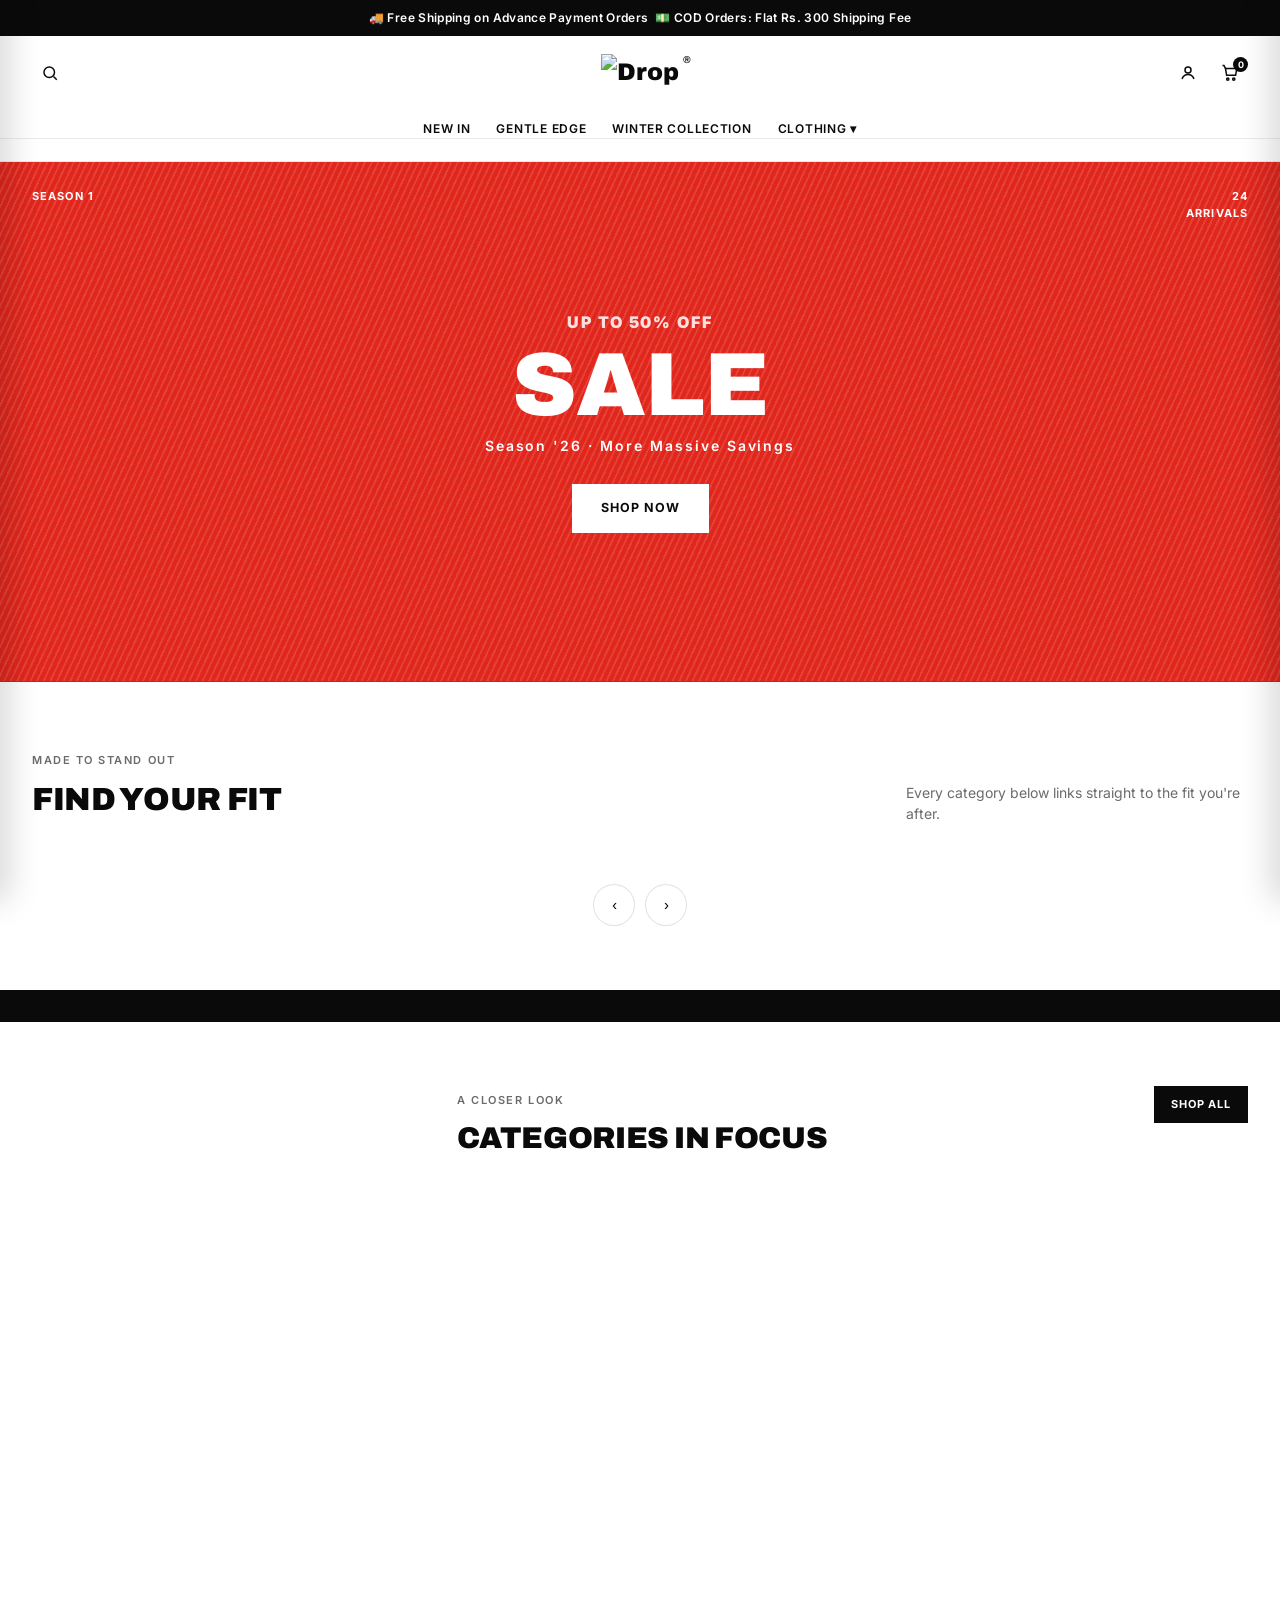
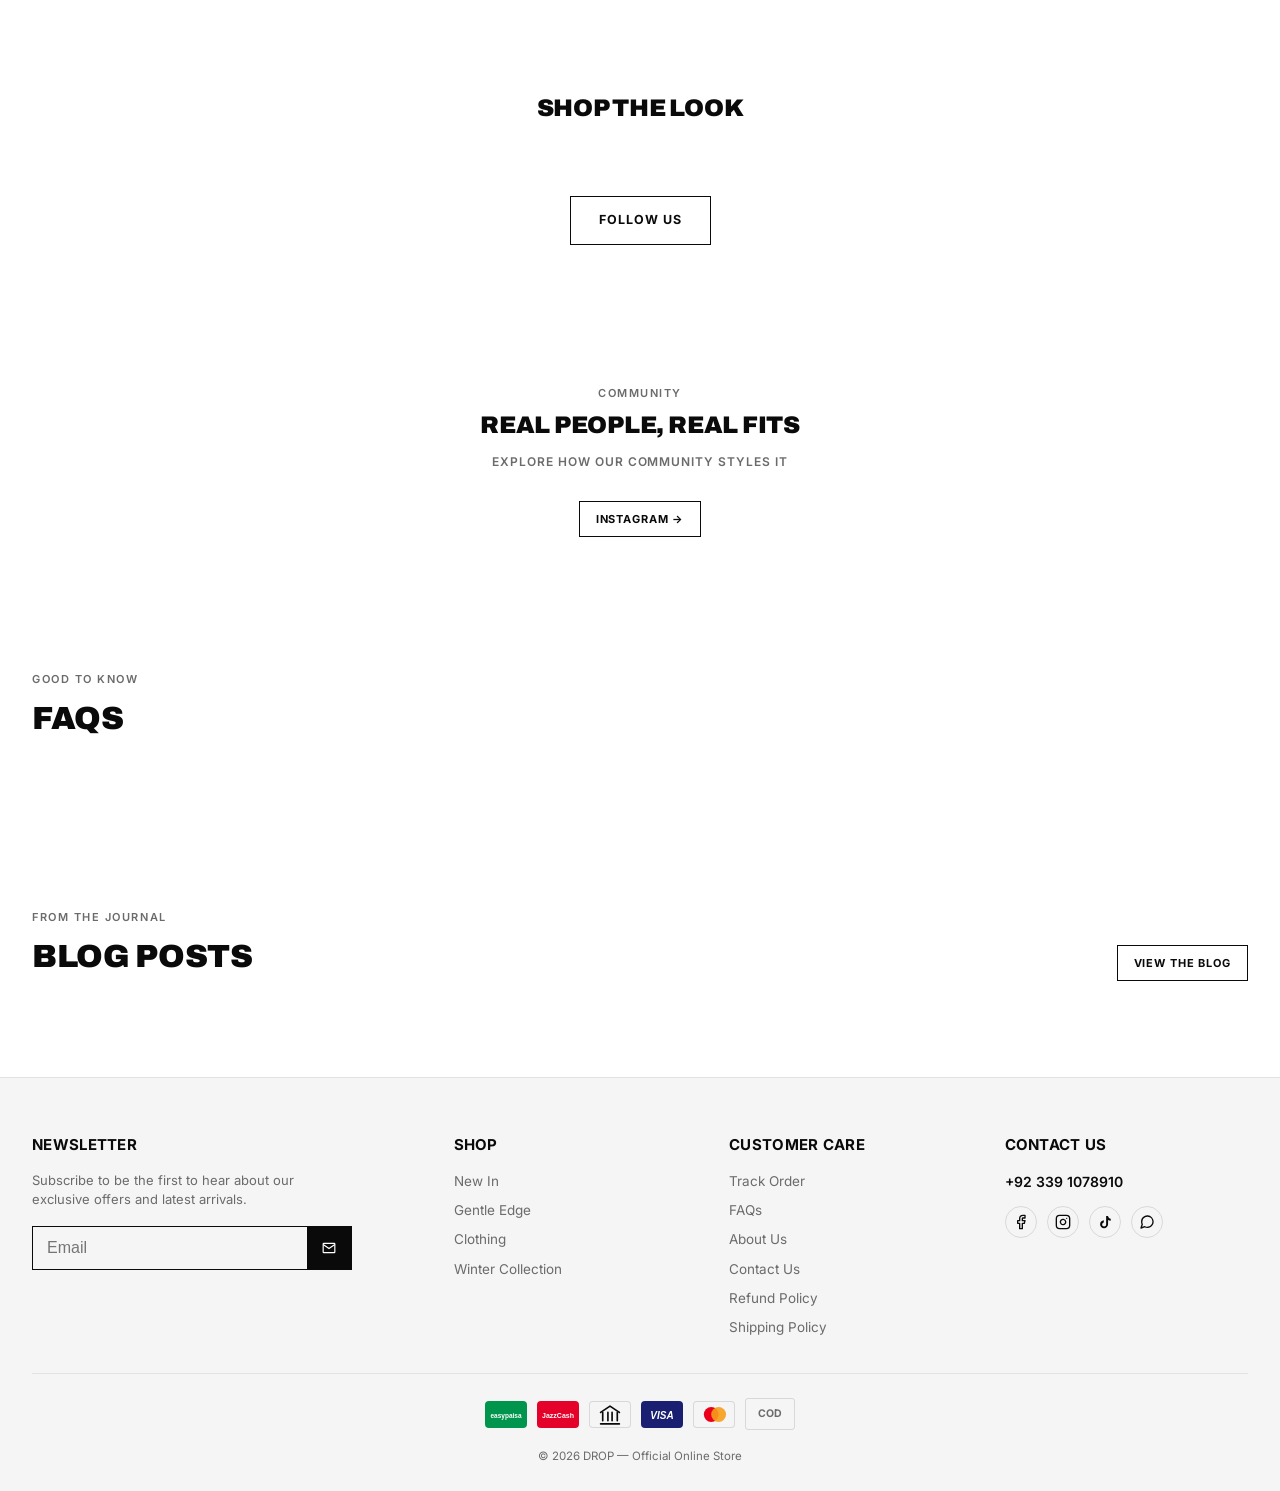
==== index.html @ fcc2acb0 "Update index.html" ====
<!DOCTYPE html>
<html lang="en">
<head>
<meta charset="UTF-8">
<meta name="viewport" content="width=device-width, initial-scale=1.0">
<title>Drop — Official Store</title>
<link rel="preconnect" href="https://fonts.googleapis.com">
<link rel="preconnect" href="https://fonts.gstatic.com" crossorigin>
<link href="https://fonts.googleapis.com/css2?family=Archivo:wght@400;500;600;700;900&family=Inter:wght@400;500;600;700&display=swap" rel="stylesheet">
<style>
/* ============ CONFIG-DRIVEN BRAND NAME ============
   Change CONFIG.brandName in assets/app.js to set the brand name everywhere. */

:root{
  --ink:      #0A0A0A;
  --paper:    #FFFFFF;
  --paper-2:  #F5F5F5;
  --paper-3:  #EDEDED;
  --red:      #E1261C;
  --green:    #7BFF87;
  --line:     rgba(10,10,10,0.12);
  --line-soft:rgba(10,10,10,0.08);
  --grey:     #6B6B6B;

  --display: "Archivo", "Helvetica Neue", Arial, sans-serif;
  --body:    "Inter", -apple-system, sans-serif;

  --maxw: 1320px;
}

*{ box-sizing:border-box; margin:0; padding:0; }
html{ scroll-behavior:smooth; overflow-x:hidden; max-width:100vw; }
@media (prefers-reduced-motion: reduce){
  html{ scroll-behavior:auto; }
  *{ animation-duration:0.001ms !important; animation-iteration-count:1 !important; transition-duration:0.001ms !important; }
}
body{ font-family:var(--body); background:var(--paper); color:var(--ink); line-height:1.5; -webkit-font-smoothing:antialiased; overflow-x:hidden; max-width:100vw; position:relative; }
a{ color:inherit; text-decoration:none; }
button{ font-family:inherit; cursor:pointer; }
img,svg{ display:block; max-width:100%; }
ul{ list-style:none; }
.wrap{ max-width:var(--maxw); margin:0 auto; padding:0 32px; }
:focus-visible{ outline:3px solid var(--red); outline-offset:2px; }

.eyebrow{
  font-family:var(--body); font-size:11px; font-weight:600; letter-spacing:.14em;
  text-transform:uppercase; color:var(--grey);
}
h1,h2,h3{ font-family:var(--display); font-weight:900; letter-spacing:-0.01em; text-transform:uppercase; }

.badge{
  display:inline-flex; align-items:center; font-family:var(--body); font-size:9.5px; font-weight:700;
  letter-spacing:.04em; text-transform:uppercase; padding:3px 8px; border-radius:20px; margin-left:6px;
}
.badge-new{ background:var(--red); color:#fff; }
.badge-best{ background:var(--green); color:var(--ink); }
.badge-fault{ background:var(--paper-3); color:var(--ink); border:1px solid var(--line); }
.save-badge{ font-size:10.5px; font-weight:700; color:var(--red); margin-left:8px; }

.announce{ background:var(--ink); color:#fff; text-align:center; font-size:12px; font-weight:600; letter-spacing:.03em; padding:9px 16px; }

.btn{
  display:inline-flex; align-items:center; justify-content:center; gap:8px;
  padding:14px 28px; font-size:12.5px; font-weight:700; letter-spacing:.08em; text-transform:uppercase;
  border:1px solid var(--ink); transition:transform .15s ease, background .2s, color .2s, border-color .2s;
}
.btn:active{ transform:scale(0.97); }
.btn-primary{ background:var(--ink); color:var(--paper); }
.btn-primary:hover{ background:var(--red); border-color:var(--red); }
.btn-ghost{ background:transparent; color:var(--ink); }
.btn-ghost:hover{ background:var(--ink); color:var(--paper); }
.btn-white{ background:#fff; color:var(--ink); border-color:#fff; }
.btn-white:hover{ background:var(--ink); color:#fff; }
.btn-sm{ padding:9px 16px; font-size:11px; }
.btn-block{ width:100%; }
.btn[disabled]{ opacity:.4; cursor:not-allowed; }

.photo{
  position:relative; overflow:hidden; background:
    linear-gradient(160deg, #d9d9d9 0%, #bcbcbc 55%, #9a9a9a 100%);
}
.photo::before{
  content:""; position:absolute; inset:0; opacity:.5; mix-blend-mode:multiply;
  background-image:repeating-linear-gradient(115deg, rgba(0,0,0,0.05) 0 2px, transparent 2px 5px);
}
.photo .icon{
  position:absolute; inset:0; display:flex; align-items:center; justify-content:center; opacity:.55;
}
.photo .icon svg{ width:34%; height:34%; stroke:var(--ink); fill:none; stroke-width:1.4; }
.photo.tone-red{ background:linear-gradient(160deg,#e1261c 0%,#9c1b14 100%); }
.photo.tone-red .icon svg{ stroke:#fff; }
.photo.tone-dark{ background:linear-gradient(160deg,#3a3a3a 0%,#111 100%); }
.photo.tone-dark .icon svg{ stroke:#fff; }

header.site{ position:sticky; top:0; z-index:60; background:var(--paper); border-bottom:1px solid var(--line-soft); }
.nav{
  display:grid; grid-template-columns:1fr auto 1fr; align-items:center;
  padding:18px 32px; max-width:var(--maxw); margin:0 auto;
}
.nav-left{ display:flex; align-items:center; gap:16px; }
.logo{ justify-self:center; display:flex; align-items:center; gap:3px; font-family:var(--display); font-weight:900; font-size:24px; letter-spacing:-0.01em; }
.logo sup{ font-size:10px; }
.nav-links{ display:flex; gap:26px; justify-content:center; padding:10px 32px 0; font-size:12px; font-weight:600; letter-spacing:.06em; text-transform:uppercase; max-width:var(--maxw); margin:0 auto; }
.nav-links a{ position:relative; padding:4px 0; }
.nav-links a.current{ color:var(--red); }
.nav-links a::after{
  content:""; position:absolute; left:0; right:0; bottom:-2px; height:2px; background:var(--red);
  transform:scaleX(0); transform-origin:left; transition:transform .2s ease;
}
.nav-links a:hover::after, .nav-links a.current::after{ transform:scaleX(1); }
.nav-actions{ display:flex; align-items:center; gap:6px; justify-self:end; }
.icon-btn{
  background:none; border:0; width:36px; height:36px; display:flex; align-items:center; justify-content:center;
  position:relative; color:var(--ink);
}
.icon-btn:hover{ color:var(--red); }
.cart-count{
  position:absolute; top:2px; right:0; background:var(--ink); color:#fff; font-size:9px; font-weight:700;
  width:15px; height:15px; border-radius:50%; display:flex; align-items:center; justify-content:center;
}
.hamburger{ display:none; }
.search-box{ display:none; align-items:center; gap:8px; max-width:var(--maxw); margin:0 auto; padding:0 32px 16px; }
.search-box.open{ display:flex; }
.search-box input{ flex:1; padding:12px 14px; border:1px solid var(--line); background:var(--paper-2); font-size:16px; }
.search-box input:focus{ outline:none; border-color:var(--ink); }

.quicklinks{ border-top:1px solid var(--line-soft); overflow-x:auto; scrollbar-width:none; }
.quicklinks::-webkit-scrollbar{ display:none; }
.quicklinks-row{ display:flex; gap:26px; align-items:center; padding:11px 32px; max-width:var(--maxw); margin:0 auto; width:max-content; }
.qlink{ font-size:11px; font-weight:600; letter-spacing:.06em; text-transform:uppercase; white-space:nowrap; }
.qlink:hover{ color:var(--red); }

.has-dropdown{ position:relative; }
.dropdown{
  display:none; position:absolute; top:100%; left:50%; transform:translateX(-50%);
  background:#fff; border:1px solid var(--line); min-width:180px; padding:10px 0; z-index:61; text-align:left;
}
.has-dropdown:hover .dropdown, .has-dropdown:focus-within .dropdown{ display:block; }
.dropdown a{ display:block; padding:9px 18px; font-size:11.5px; }
.dropdown a:hover{ background:var(--paper-2); color:var(--red); }

.sale-banner{
  position:relative; background:var(--red); color:#fff; min-height:520px;
  display:flex; flex-direction:column; justify-content:center; align-items:center; text-align:center;
  overflow:hidden; border-bottom:1px solid var(--line-soft);
}
.sale-banner::before{
  content:""; position:absolute; inset:0; opacity:.12;
  background-image:repeating-linear-gradient(115deg, #fff 0 2px, transparent 2px 6px);
}
.sale-corner{ position:absolute; top:26px; font-family:var(--body); font-size:11px; font-weight:700; letter-spacing:.1em; text-transform:uppercase; z-index:2; }
.sale-corner.left{ left:32px; text-align:left; }
.sale-corner.right{ right:32px; text-align:right; }
.sale-mid{ position:relative; z-index:2; }
.sale-mid .eyebrow{ color:rgba(255,255,255,0.85); font-weight:900; font-size:16px; letter-spacing:.12em; }
.sale-mid h1{ font-size:clamp(38px,7vw,92px); line-height:.92; margin:10px 0 8px; }
.sale-mid .sub{ font-family:var(--body); font-size:14px; font-weight:600; letter-spacing:.14em; margin-bottom:28px; }

.collection-head{ padding:56px 0 28px; border-bottom:1px solid var(--line-soft); text-align:center; }
.collection-head h1{ font-size:clamp(36px,6vw,64px); }
.collection-toolbar{ border-bottom:1px solid var(--line-soft); background:var(--paper-2); }
.toolbar-row{ display:flex; align-items:center; justify-content:space-between; padding:16px 32px; flex-wrap:wrap; gap:12px; }
.filter-toggle{
  display:flex; align-items:center; gap:8px; font-size:12px; font-weight:700; letter-spacing:.06em; text-transform:uppercase;
  border:1px solid var(--ink); padding:9px 16px; border-radius:20px; background:#fff;
}
.toolbar-right{ display:flex; align-items:center; gap:20px; font-size:12.5px; color:var(--grey); }
.toolbar-right select{ font-family:inherit; font-size:12.5px; font-weight:600; border:1px solid var(--line); background:#fff; padding:8px 10px; margin-left:6px; }
.prose{ max-width:74ch; margin:0 auto; padding:8px 0 20px; color:var(--grey); font-size:14.5px; display:flex; flex-direction:column; gap:14px; }
.prose strong{ color:var(--ink); }

section{ padding:64px 0; }
.section-head{ display:flex; justify-content:space-between; align-items:flex-end; gap:24px; margin-bottom:32px; flex-wrap:wrap; }
.section-head h2{ font-size:clamp(22px,2.6vw,32px); }
.section-head p{ max-width:38ch; color:var(--grey); font-size:14px; }

.scrollrow-wrap{ position:relative; }
.scrollrow{ display:flex; gap:20px; overflow-x:auto; scroll-behavior:smooth; scrollbar-width:none; padding-bottom:6px; }
.scrollrow::-webkit-scrollbar{ display:none; }
.scroll-arrows{ display:flex; gap:10px; justify-content:center; margin-top:22px; }
.scroll-arrow{
  width:42px; height:42px; border-radius:50%; border:1px solid var(--line); background:#fff;
  display:flex; align-items:center; justify-content:center; transition:background .2s, border-color .2s;
}
.scroll-arrow:hover{ background:var(--ink); border-color:var(--ink); color:#fff; }

.cat-card{ flex:0 0 240px; text-align:center; }
.cat-card .photo{ aspect-ratio:2/3; border-radius:2px; margin-bottom:14px; }
.cat-card h4{ font-family:var(--body); font-size:13px; font-weight:700; letter-spacing:.06em; text-transform:uppercase; }

.ticker{ background:var(--ink); color:#fff; overflow:hidden; }
.ticker-track{ display:flex; white-space:nowrap; width:max-content; animation:tickerMove 28s linear infinite; font-size:14px; font-weight:700; letter-spacing:.05em; text-transform:uppercase; padding:16px 0; }
.ticker-track span{ padding:0 30px; display:flex; align-items:center; gap:30px; }
.ticker-track span::after{ content:"✦"; color:var(--red); font-size:12px; }
@keyframes tickerMove{ from{ transform:translateX(0); } to{ transform:translateX(-50%); } }

.focus-layout{ display:flex; gap:36px; align-items:stretch; }
.focus-hero{ width:32%; flex-shrink:0; border-radius:2px; overflow:hidden; min-height:440px; }
.focus-right{ flex:1; display:flex; flex-direction:column; gap:26px; min-width:0; }
.focus-header{ display:flex; justify-content:space-between; align-items:flex-start; gap:20px; flex-wrap:wrap; }
.focus-tabs{ display:flex; gap:22px; margin-top:14px; flex-wrap:wrap; }
.focus-tab{
  background:none; border:0; font-size:12px; font-weight:700; letter-spacing:.06em; text-transform:uppercase;
  color:var(--grey); padding-bottom:5px; border-bottom:2px solid transparent;
}
.focus-tab.active{ color:var(--ink); border-color:var(--red); }
.focus-products{ display:none; gap:20px; overflow-x:auto; scrollbar-width:none; padding-bottom:6px; }
.focus-products::-webkit-scrollbar{ display:none; }
.focus-products.active{ display:flex; }
.focus-card{ flex:0 0 200px; }
.focus-card .photo{ aspect-ratio:2/3; border-radius:2px; margin-bottom:10px; }
.focus-card h4{ font-family:var(--body); font-size:13px; font-weight:600; }
.focus-card .price{ font-size:13px; color:var(--grey); margin-top:3px; display:block; }

.shopall{ background:var(--paper-2); border-top:1px solid var(--line-soft); border-bottom:1px solid var(--line-soft); }
.filters{ display:flex; gap:8px; flex-wrap:wrap; margin-bottom:30px; }
.pill{
  font-size:11px; font-weight:700; letter-spacing:.06em; text-transform:uppercase;
  padding:9px 16px; border-radius:20px; border:1px solid var(--ink); background:transparent; color:var(--ink);
}
.pill.active, .pill:hover{ background:var(--ink); color:#fff; }
.product-grid{ display:grid; grid-template-columns:repeat(4, minmax(0,1fr)); gap:22px; }
.card{ background:#fff; border:1px solid var(--line-soft); display:flex; flex-direction:column; position:relative; transition:transform .2s ease, box-shadow .2s ease; cursor:pointer; min-width:0; }
.card:hover{ transform:translateY(-4px); box-shadow:0 14px 28px rgba(10,10,10,0.1); }
.card .photo{ aspect-ratio:4/5; }
.card .tag{ position:absolute; top:10px; left:10px; z-index:2; }
.card-body{ padding:16px 16px 18px; display:flex; flex-direction:column; gap:8px; flex:1; }
.card-body .cat{ font-size:10.5px; font-weight:700; letter-spacing:.08em; text-transform:uppercase; color:var(--grey); }
.card-body h4{ font-family:var(--body); font-weight:700; font-size:14.5px; text-transform:none; letter-spacing:0; }
.fault-note{ font-size:11.5px; color:var(--grey); font-style:italic; }
.price-row{ display:flex; align-items:center; justify-content:space-between; margin-top:auto; gap:6px; flex-wrap:wrap; min-width:0; }
.price{ font-size:14px; font-weight:700; }
.price .was{ font-size:11.5px; color:var(--grey); text-decoration:line-through; font-weight:500; margin-right:6px; }
.sizes{ display:flex; gap:5px; flex-wrap:wrap; }
.size-chip{ width:26px; height:26px; border-radius:50%; border:1px solid var(--line); background:#fff; font-size:10px; font-weight:600; display:flex; align-items:center; justify-content:center; }
.size-chip.active{ background:var(--ink); color:#fff; border-color:var(--ink); }
.empty-state{ text-align:center; padding:60px 20px; color:var(--grey); font-size:13px; }
.hint-box{ font-size:12px; color:var(--grey); background:var(--paper-2); border-left:3px solid var(--line); padding:12px 14px; }

.pagination{ display:flex; justify-content:center; gap:8px; margin-top:36px; }
.page-btn{ width:34px; height:34px; border-radius:50%; border:1px solid var(--line); background:#fff; font-size:12px; font-weight:600; display:flex; align-items:center; justify-content:center; }
.page-btn.active{ background:var(--ink); color:#fff; border-color:var(--ink); }
.page-btn:disabled{ opacity:.35; cursor:not-allowed; }

.campaign{ position:relative; padding:0; }
.campaign-slide{ position:relative; min-height:420px; display:flex; align-items:center; justify-content:center; text-align:center; color:#fff; }
.campaign .caption{ position:relative; z-index:2; }
.campaign .caption .eyebrow{ color:rgba(255,255,255,0.75); }
.campaign .caption h2{ font-size:clamp(28px,4.4vw,52px); color:#fff; margin-top:6px; }
.campaign .caption .season{ font-size:11px; letter-spacing:.3em; margin-top:8px; color:rgba(255,255,255,0.6); }
.campaign-dots{ display:flex; gap:8px; justify-content:center; padding:18px 0; background:#fff; }
.campaign-dot{ width:7px; height:7px; border-radius:50%; background:var(--line); border:0; }
.campaign-dot.active{ background:var(--ink); width:20px; border-radius:4px; transition:width .3s ease; }

.looks{ text-align:center; }
.looks h2{ margin-bottom:34px; }
.look-card{ flex:0 0 230px; }
.look-card .photo{ aspect-ratio:2/3; border-radius:2px; position:relative; }
.look-card .look-tag{ position:absolute; top:10px; right:10px; background:#fff; font-size:9.5px; font-weight:700; letter-spacing:.05em; text-transform:uppercase; padding:5px 9px; border-radius:20px; opacity:0; transform:translateY(-6px); transition:.2s ease; z-index:2; }
.look-card:hover .look-tag{ opacity:1; transform:translateY(0); }
.look-card .look-label{ margin-top:10px; font-size:12px; font-weight:600; }
.look-card .look-price{ font-size:12px; color:var(--grey); }
.looks-follow{ margin-top:30px; }

.community{ text-align:center; }
.community-card{ flex:0 0 200px; }
.community-card .photo{ aspect-ratio:3/4; border-radius:2px; }
.community h2{ margin-top:6px; }
.community p.sub{ font-size:12px; letter-spacing:.08em; text-transform:uppercase; font-weight:600; color:var(--grey); margin:10px 0 30px; }

.faq-wrap{ max-width:860px; }
.faq-item{ border-bottom:1px solid var(--line); }
.faq-item summary{
  list-style:none; cursor:pointer; padding:20px 2px; display:flex; align-items:center; justify-content:space-between;
  font-size:15px; font-weight:600; gap:20px;
}
.faq-item summary::-webkit-details-marker{ display:none; }
.faq-item summary .plus{ font-size:18px; color:var(--grey); flex-shrink:0; transition:transform .25s ease; }
.faq-item[open] summary .plus{ transform:rotate(45deg); color:var(--red); }
.faq-item .faq-a{ padding:0 2px 22px; color:var(--grey); font-size:14px; max-width:64ch; }

.blog-grid{ display:grid; grid-template-columns:repeat(3,1fr); gap:26px; }
.blog-card .photo{ aspect-ratio:16/9; border-radius:2px; margin-bottom:16px; }
.blog-card h3{ font-size:16px; text-transform:none; letter-spacing:0; font-weight:700; margin-bottom:6px; }
.blog-card .date{ font-size:10.5px; font-weight:700; letter-spacing:.08em; text-transform:uppercase; color:var(--grey); margin-bottom:10px; display:block; }
.blog-card p{ font-size:13.5px; color:var(--grey); margin-bottom:16px; }

footer{ background:var(--paper-2); border-top:1px solid var(--line-soft); padding:56px 0 26px; }
.footer-grid{ display:grid; grid-template-columns:1.6fr 1fr 1fr 1fr; gap:32px; margin-bottom:36px; }
footer h6{ font-size:15px; font-weight:700; text-transform:uppercase; margin-bottom:14px; letter-spacing:.02em; }
footer p.small{ font-size:13px; color:var(--grey); margin:10px 0 16px; max-width:34ch; }
.news-inline{ display:flex; gap:0; max-width:320px; border:1px solid var(--ink); }
.news-inline input{ flex:1; padding:12px 14px; border:0; background:transparent; font-size:16px; }
.news-inline input:focus{ outline:none; }
.news-inline button{ background:var(--ink); color:#fff; border:0; width:44px; display:flex; align-items:center; justify-content:center; }
.news-inline button:hover{ background:var(--red); }
.news-msg{ margin-top:10px; font-size:12px; color:var(--grey); min-height:16px; }
footer ul{ display:flex; flex-direction:column; gap:9px; font-size:13.5px; color:var(--grey); }
footer ul a:hover{ color:var(--ink); }
.contact-phone{ font-size:14px; font-weight:600; margin-bottom:14px; display:block; }
.social-row{ display:flex; gap:10px; }
.social-chip{ width:32px; height:32px; border-radius:50%; border:1px solid var(--line); display:flex; align-items:center; justify-content:center; font-size:10px; font-weight:700; }
.social-chip:hover{ border-color:var(--ink); background:var(--ink); color:#fff; }
.social-chip svg{ width:16px; height:16px; }
.pay-row{ display:flex; gap:10px; padding-top:24px; border-top:1px solid var(--line-soft); justify-content:center; align-items:center; }
.pay-chip{ font-size:10.5px; font-weight:700; letter-spacing:.03em; border:1px solid var(--line); border-radius:3px; padding:7px 12px; color:var(--grey); }
.pay-badge{ width:42px; height:27px; border-radius:4px; display:flex; align-items:center; justify-content:center; }
.pay-badge svg{ width:100%; height:100%; }
.footer-bottom{ text-align:center; font-size:11.5px; color:var(--grey); padding-top:18px; }

.overlay{ position:fixed; inset:0; background:rgba(10,10,10,0.5); opacity:0; pointer-events:none; transition:opacity .25s ease; z-index:70; }
.overlay.show{ opacity:1; pointer-events:auto; }
.drawer{ position:fixed; top:0; right:0; height:100%; width:420px; max-width:92vw; background:#fff; z-index:80; transform:translateX(100%); transition:transform .3s ease; display:flex; flex-direction:column; box-shadow:-10px 0 30px rgba(10,10,10,0.15); will-change:transform; }
.drawer.show{ transform:translateX(0); }
.drawer-head{ display:flex; justify-content:space-between; align-items:center; padding:22px 24px; border-bottom:1px solid var(--line); }
.drawer-head h3{ font-size:18px; }
.drawer-items{ flex:1; overflow-y:auto; padding:16px 24px; display:flex; flex-direction:column; gap:16px; }
.drawer-empty{ text-align:center; padding:60px 20px; color:var(--grey); font-size:13px; }
.drawer-item{ display:flex; gap:12px; padding-bottom:16px; border-bottom:1px solid var(--line-soft); }
.drawer-swatch{ width:64px; height:64px; border-radius:2px; flex-shrink:0; }
.di-info{ flex:1; display:flex; flex-direction:column; gap:4px; }
.di-info .name{ font-weight:600; font-size:13.5px; }
.di-info .meta{ font-size:11px; color:var(--grey); }
.qty-row{ display:flex; align-items:center; gap:10px; margin-top:4px; }
.qty-btn{ width:22px; height:22px; border:1px solid var(--line); background:var(--paper-2); border-radius:50%; font-size:13px; display:flex; align-items:center; justify-content:center; }
.remove-btn{ font-size:11px; color:var(--red); text-decoration:underline; margin-left:auto; }
.di-price{ font-size:13px; white-space:nowrap; font-weight:600; }
.drawer-foot{ padding:20px 24px 26px; border-top:1px solid var(--line); }
.subtotal-row{ display:flex; justify-content:space-between; font-size:14px; font-weight:700; margin-bottom:16px; }

/* ============ FILTER DRAWER ============ */
.filter-overlay{ position:fixed; inset:0; background:rgba(10,10,10,0.5); opacity:0; pointer-events:none; transition:opacity .25s ease; z-index:70; }
.filter-overlay.show{ opacity:1; pointer-events:auto; }
.filter-drawer{ position:fixed; top:0; left:0; height:100%; width:340px; max-width:88vw; background:#fff; z-index:80; transform:translateX(-100%); transition:transform .3s ease; display:flex; flex-direction:column; box-shadow:10px 0 30px rgba(10,10,10,0.15); will-change:transform; }
.filter-drawer.show{ transform:translateX(0); }
.filter-drawer-head{ display:flex; justify-content:space-between; align-items:center; padding:22px 24px; border-bottom:1px solid var(--line); }
.filter-drawer-head h3{ font-size:18px; }
.filter-body{ flex:1; overflow-y:auto; padding:6px 24px; }
.filter-group{ border-bottom:1px solid var(--line-soft); }
.filter-group summary{ list-style:none; cursor:pointer; padding:18px 2px; display:flex; align-items:center; justify-content:space-between; font-size:13px; font-weight:700; letter-spacing:.04em; text-transform:uppercase; }
.filter-group summary::-webkit-details-marker{ display:none; }
.filter-group summary .chev{ font-size:11px; color:var(--grey); transition:transform .2s ease; }
.filter-group[open] summary .chev{ transform:rotate(180deg); }
.filter-options{ padding:0 2px 18px; display:flex; flex-direction:column; gap:12px; }
.filter-check{ display:flex; align-items:center; gap:10px; font-size:13px; cursor:pointer; }
.filter-check input{ width:16px; height:16px; accent-color:var(--ink); }
.filter-price-row{ display:flex; gap:10px; align-items:center; }
.filter-price-row input{ width:100%; padding:9px 10px; border:1px solid var(--line); font-size:16px; }
.filter-drawer-foot{ padding:18px 24px 24px; border-top:1px solid var(--line); display:flex; gap:10px; }
.filter-drawer-foot .btn{ flex:1; }

/* ============ ACCOUNT / SIGN IN MODAL ============ */
.account-modal{ text-align:center; }
.account-logo{ font-family:var(--display); font-weight:900; font-size:22px; letter-spacing:-0.01em; }
.account-logo sup{ font-size:9px; }
.account-divider{ display:flex; align-items:center; gap:12px; margin:20px 0; color:var(--grey); font-size:12px; }
.account-divider::before, .account-divider::after{ content:""; flex:1; height:1px; background:var(--line); }
.account-email-form{ display:flex; border:1px solid var(--ink); margin-bottom:18px; }
.account-email-form input{ flex:1; padding:12px 14px; border:0; font-size:16px; }
.account-email-form input:focus{ outline:none; }
.account-email-form button{ width:44px; background:var(--ink); color:#fff; border:0; display:flex; align-items:center; justify-content:center; }
.account-email-form button:hover{ background:var(--red); }
.account-check{ display:flex; align-items:center; gap:8px; font-size:12.5px; justify-content:center; margin-bottom:14px; }
.account-terms{ font-size:11.5px; color:var(--grey); }
.account-terms a{ text-decoration:underline; }

#pdSizes .size-chip{ width:auto; height:auto; padding:11px 16px; border-radius:2px; font-size:11px; font-weight:700; letter-spacing:.04em; text-transform:uppercase; }
.pd-size-guide{ display:inline-block; font-size:11.5px; font-weight:700; text-decoration:underline; text-transform:uppercase; letter-spacing:.04em; margin-bottom:20px; }
.pd-qty-row{ display:flex; align-items:center; gap:0; border:1px solid var(--line); width:fit-content; margin-bottom:20px; }
.pd-qty-row button{ width:42px; height:42px; background:var(--paper-2); border:0; font-size:16px; }
.pd-qty-row input{ width:56px; height:42px; text-align:center; border:0; border-left:1px solid var(--line); border-right:1px solid var(--line); font-size:14px; }
.pd-qty-label{ font-size:11px; font-weight:700; letter-spacing:.06em; text-transform:uppercase; color:var(--grey); margin-bottom:10px; }

.pd-modal{ max-width:560px; }
.pd-info{ padding:24px; }
.pd-accordions{ margin-top:24px; border-top:1px solid var(--line); }
.pd-accordion{ border-bottom:1px solid var(--line); }
.pd-accordion summary{ list-style:none; cursor:pointer; padding:16px 2px; display:flex; align-items:center; justify-content:space-between; font-size:11.5px; font-weight:700; letter-spacing:.06em; text-transform:uppercase; }
.pd-accordion summary::-webkit-details-marker{ display:none; }
.pd-accordion summary .chev{ font-size:11px; color:var(--grey); transition:transform .2s ease; }
.pd-accordion[open] summary .chev{ transform:rotate(180deg); }
.pd-accordion-body{ padding:0 2px 18px; font-size:13px; color:var(--grey); line-height:1.7; }
.pd-related{ border-top:1px solid var(--line-soft); padding:28px 24px 32px; }
.pd-related h4{ font-family:var(--display); font-size:14px; margin-bottom:16px; }
.pd-related-grid{ display:grid; grid-template-columns:repeat(2,1fr); gap:14px; }
.pd-related-card{ cursor:pointer; }
.pd-related-card .photo{ aspect-ratio:3/4; border-radius:2px; margin-bottom:8px; }
.pd-related-card h5{ font-family:var(--body); font-size:12.5px; font-weight:600; }
.pd-related-card .price{ font-size:12px; color:var(--grey); margin-top:2px; }

/* ============ ACCOUNT PAGE ============ */
.order-card{ border:1px solid var(--line-soft); padding:18px 20px; background:#fff; }
.order-card .order-head{ display:flex; justify-content:space-between; align-items:center; margin-bottom:10px; flex-wrap:wrap; gap:8px; }
.order-card .order-id{ font-weight:700; font-size:14px; }
.order-card .order-date{ font-size:12px; color:var(--grey); margin-bottom:8px; }
.order-status{ font-size:10.5px; font-weight:700; letter-spacing:.06em; text-transform:uppercase; padding:4px 10px; border-radius:20px; background:var(--paper-3); }
.order-status.delivered{ background:var(--green); }
.order-status.cancelled{ background:var(--red); color:#fff; }
.order-items-line{ font-size:13px; color:var(--grey); }
.order-total{ font-weight:700; font-size:13.5px; margin-top:8px; }
.wish-btn{ position:absolute; top:10px; right:10px; z-index:2; width:30px; height:30px; border-radius:50%; background:rgba(255,255,255,0.9); border:1px solid var(--line); font-size:14px; color:var(--ink); }
.wish-btn.active{ color:var(--red); border-color:var(--red); }
.size-chip.disabled{ opacity:.35; text-decoration:line-through; cursor:not-allowed; pointer-events:none; }
.card.sold-out{ opacity:.55; }
.sold-out-badge{ position:absolute; top:10px; left:10px; z-index:3; background:var(--ink); color:#fff; font-size:9.5px; font-weight:700; letter-spacing:.05em; text-transform:uppercase; padding:5px 9px; border-radius:20px; }

@media (min-width:900px){
  .pd-modal{ max-width:960px; }
  .pd-layout{ display:flex; align-items:stretch; }
  .pd-media{ width:50%; flex-shrink:0; }
  .pd-gallery{ height:100%; min-height:520px; aspect-ratio:auto; }
  .pd-info{ width:50%; padding:36px 40px; overflow-y:auto; max-height:80vh; }
  .pd-related{ padding:28px 40px 36px; }
  .pd-related-grid{ grid-template-columns:repeat(4,1fr); }

  .pd-page .pd-layout{ align-items:flex-start; gap:48px; }
  .pd-page .pd-media{ position:sticky; top:110px; }
  .pd-page .pd-gallery{ max-height:75vh; }
  .pd-page .pd-info{ max-height:none; overflow-y:visible; }
}
.pd-page .pd-related{ padding:36px 0 60px; border-top:1px solid var(--line-soft); margin-top:24px; }
.pd-page .pd-layout{ padding-top:8px; }

/* ============ PRODUCT DETAIL MODAL ============ */
.pd-gallery{ position:relative; background:var(--paper-2); overflow:hidden; }
.pd-gallery-track{ display:flex; width:100%; height:100%; overflow-x:auto; scroll-snap-type:x mandatory; scroll-behavior:smooth; scrollbar-width:none; }
.pd-gallery-track::-webkit-scrollbar{ display:none; }
.pd-gallery-track img{ flex:0 0 100%; width:100%; height:100%; object-fit:cover; scroll-snap-align:start; display:block; }
.pd-gallery-arrow{ position:absolute; top:50%; transform:translateY(-50%); width:36px; height:36px; border-radius:50%; background:rgba(255,255,255,0.9); border:1px solid var(--line); display:flex; align-items:center; justify-content:center; font-size:16px; }
.pd-gallery-arrow.prev{ left:10px; } .pd-gallery-arrow.next{ right:10px; }
.pd-thumbs{ display:flex; gap:8px; padding:10px 24px; overflow-x:auto; }
.pd-thumb{ width:56px; height:56px; border-radius:2px; overflow:hidden; border:2px solid transparent; flex-shrink:0; cursor:pointer; }
.pd-thumb.active{ border-color:var(--ink); }
.pd-thumb img{ width:100%; height:100%; object-fit:cover; display:block; }
.pd-close-btn{ position:absolute; top:12px; right:12px; background:#fff; border-radius:50%; z-index:2; }

.toast{ position:fixed; bottom:26px; left:50%; transform:translateX(-50%) translateY(20px); background:var(--ink); color:#fff; padding:14px 22px; border-radius:2px; font-size:13px; opacity:0; pointer-events:none; transition:all .3s ease; z-index:100; }
body.scroll-lock{ overflow:hidden; }
.toast.show{ opacity:1; transform:translateX(-50%) translateY(0); }

.modal-overlay{ position:fixed; inset:0; background:rgba(10,10,10,0.6); z-index:90; display:none; align-items:flex-start; justify-content:center; padding:20px; overflow-y:auto; }
.modal-overlay.show{ display:flex; }
.modal{ background:#fff; max-width:440px; width:100%; padding:34px; text-align:center; margin:auto 0; max-height:calc(100vh - 40px); overflow-y:auto; }
.modal .stamp{ width:52px; height:52px; margin:0 auto 18px; }
.modal h3{ font-size:20px; margin-bottom:10px; }
.modal p{ font-size:13.5px; color:var(--grey); margin-bottom:20px; text-transform:none; letter-spacing:0; font-weight:400; }
.track-form{ display:flex; gap:8px; margin-bottom:18px; }
.track-form input{ flex:1; padding:12px 14px; border:1px solid var(--line); font-size:16px; }
.timeline{ display:flex; flex-direction:column; text-align:left; max-width:340px; margin:0 auto; display:none; }
.timeline.show{ display:flex; }
.tl-step{ display:flex; gap:14px; position:relative; padding-bottom:22px; }
.tl-step:last-child{ padding-bottom:0; }
.tl-dot{ width:12px; height:12px; border-radius:50%; background:var(--paper-3); border:2px solid var(--line); flex-shrink:0; margin-top:3px; position:relative; z-index:1; }
.tl-step.done .tl-dot{ background:var(--red); border-color:var(--red); }
.tl-step:not(:last-child)::before{ content:""; position:absolute; left:5px; top:14px; bottom:0; width:2px; background:var(--line); }
.tl-step.done:not(:last-child)::before{ background:var(--red); }
.tl-step h5{ font-size:13px; font-weight:600; }
.tl-step p{ font-size:11px; color:var(--grey); }

.field{ margin-bottom:14px; text-align:left; }
.field label{ display:block; font-size:11px; font-weight:700; letter-spacing:.06em; text-transform:uppercase; margin-bottom:6px; color:var(--grey); }
.field input[type=text], .field input[type=tel], .field input[type=file]{ width:100%; padding:11px 13px; border:1px solid var(--line); font-size:16px; background:var(--paper-2); }
.field input:focus{ outline:none; border-color:var(--ink); background:#fff; }
.pay-method-row{ display:flex; flex-direction:column; gap:8px; }
.pay-method-option{ display:flex; align-items:center; gap:8px; font-size:13px; font-weight:500; border:1px solid var(--line); padding:10px 12px; cursor:pointer; }
.pay-method-option input{ accent-color:var(--ink); }
.checkout-summary{ border-top:1px solid var(--line); margin-top:16px; padding-top:14px; font-size:13px; display:flex; flex-direction:column; gap:6px; }
.checkout-summary .row{ display:flex; justify-content:space-between; }
.checkout-summary .row.total{ font-weight:700; font-size:15px; border-top:1px solid var(--line-soft); padding-top:8px; margin-top:4px; }

@media (max-width:980px){
  .product-grid{ grid-template-columns:repeat(2,minmax(0,1fr)); }
  .footer-grid{ grid-template-columns:repeat(2,1fr); }
  .focus-layout{ flex-direction:column; }
  .focus-hero{ width:100%; min-height:280px; }
  .blog-grid{ grid-template-columns:1fr; }
}

/* ==================================================================
   MOBILE REDESIGN (phones, <=720px) — desktop is untouched above.
   ================================================================== */
@media (max-width:720px){

  /* ---------- Base rhythm ---------- */
  body{ padding-bottom:64px; } /* room for the fixed bottom tab bar */
  .wrap{ padding:0 18px; }
  section{ padding:40px 0; }
  h1,h2,h3{ letter-spacing:-0.005em; }

  /* ---------- Header ---------- */
  .announce{ font-size:11px; padding:8px 12px; line-height:1.4; }
  .nav{ grid-template-columns:auto 1fr auto; padding:14px 18px; }
  .nav-left{ order:1; }
  .logo{ order:2; font-size:19px; }
  .nav-actions{ order:3; gap:2px; }
  .icon-btn{ width:44px; height:44px; } /* 44px+ touch target */
  .nav-links{
    position:fixed; top:0; left:0; right:0; bottom:0; background:#fff;
    flex-direction:column; padding:90px 24px 24px; gap:4px; border-bottom:0;
    transform:translateX(100%); transition:transform .28s ease; z-index:75;
    justify-content:flex-start; overflow-y:auto;
  }
  .nav-links.open{ transform:translateX(0); }
  .nav-links li{ border-bottom:1px solid var(--line-soft); }
  .nav-links a{ display:block; padding:16px 4px; font-size:15px; }
  .hamburger{ display:flex; }
  .dropdown{ position:static; transform:none; padding:0 0 0 14px; box-shadow:none; border:0; }
  .has-dropdown.open .dropdown{ display:block; }
  .search-box{ padding:0 18px 14px; }

  /* ---------- Hero / banners ---------- */
  .sale-banner{ min-height:360px; }
  .sale-corner{ font-size:10px; top:18px; }
  .sale-corner.left{ left:18px; } .sale-corner.right{ right:18px; }

  /* ---------- Section headers ---------- */
  .section-head{ margin-bottom:20px; }
  .section-head p{ display:none; } /* trim supporting copy on small screens */

  /* ---------- Product grid & cards ---------- */
  .product-grid{ grid-template-columns:repeat(2,minmax(0,1fr)); gap:12px; }
  .card-body{ padding:12px 12px 14px; gap:6px; }
  .card-body h4{ font-size:13px; line-height:1.3; }
  .size-chip{ width:30px; height:30px; font-size:11px; } /* bigger tap target */
  .price{ font-size:13px; }
  .btn-sm{ padding:10px 14px; }

  /* ---------- Filters / toolbar ---------- */
  .toolbar-row{ padding:12px 18px; }
  .filters{ gap:6px; margin-bottom:20px; }
  .pill{ padding:8px 13px; font-size:10.5px; }
  .toolbar-right{ width:100%; justify-content:space-between; }
  .toolbar-right select{ margin-left:4px; }

  /* ---------- Scroll rows (categories, looks, community) ---------- */
  .cat-card{ flex:0 0 42vw; }
  .look-card{ flex:0 0 62vw; }
  .community-card{ flex:0 0 38vw; }
  .scroll-arrows{ display:none; } /* swipe on touch instead */
  .scrollrow, .focus-products{ scroll-snap-type:x mandatory; }
  .cat-card, .look-card, .community-card, .focus-card{ scroll-snap-align:start; }

  /* ---------- Focus section ---------- */
  .focus-hero{ min-height:220px; }
  .focus-card{ flex:0 0 46vw; }

  /* ---------- Footer ---------- */
  .footer-grid{ grid-template-columns:1fr; gap:28px; }
  .pay-row{ flex-wrap:wrap; }

  /* ---------- Drawers & modals ---------- */
  .drawer{ width:100%; }
  .filter-drawer{ width:88vw; }
  .modal{ padding:22px 18px; max-height:calc(100vh - 24px); }
  .modal-overlay{ padding:12px; }

  /* ---------- Fixed bottom tab bar ---------- */
  .mobile-tabbar{
    display:flex; position:fixed; left:0; right:0; bottom:0; z-index:65;
    background:#fff; border-top:1px solid var(--line); padding:6px 4px calc(6px + env(safe-area-inset-bottom));
  }
  .mtab{
    flex:1; display:flex; flex-direction:column; align-items:center; gap:3px;
    background:none; border:0; padding:6px 2px; font-size:9.5px; font-weight:700;
    letter-spacing:.03em; text-transform:uppercase; color:var(--grey); position:relative;
  }
  .mtab svg{ width:20px; height:20px; stroke:currentColor; fill:none; stroke-width:1.8; }
  .mtab.current{ color:var(--red); }
  .mtab .mtab-count{
    position:absolute; top:0; right:22%; background:var(--ink); color:#fff; font-size:8.5px; font-weight:700;
    width:14px; height:14px; border-radius:50%; display:flex; align-items:center; justify-content:center;
  }
}

@media (max-width:480px){
  .footer-grid{ grid-template-columns:1fr; }
  .cat-card{ flex:0 0 46vw; }
  .look-card{ flex:0 0 74vw; }
  .community-card{ flex:0 0 42vw; }
  .sale-mid h1{ font-size:clamp(32px,12vw,58px); }
}

@media not all and (max-width:720px){
  .mobile-tabbar{ display:none; } /* keep desktop exactly as it is today */
}


/* ============ VIEW SWITCHING (SPA-style page transitions) ============ */
.view{ display:none; }
.view.active{ display:block; animation: viewIn .32s cubic-bezier(.2,.8,.2,1); }
@keyframes viewIn{
  from{ opacity:0; transform:translateY(14px); }
  to{ opacity:1; transform:translateY(0); }
}
.view-loading .view.active{ animation:none; }
</style>
</head>
<body>

<div class="announce">🚚 Free Shipping on Advance Payment Orders &nbsp;💵 COD Orders: Flat Rs. 300 Shipping Fee</div>

<header class="site">
  <div class="nav">
    <div class="nav-left">
      <button class="icon-btn" id="searchToggle" aria-label="Search">
        <svg width="18" height="18" viewBox="0 0 24 24" fill="none" stroke="currentColor" stroke-width="2"><circle cx="11" cy="11" r="7"/><path d="M21 21l-4.3-4.3"/></svg>
      </button>
    </div>
    <a href="#home" class="logo" data-view="home" style="position:relative; display:inline-block;"><img src="https://res.cloudinary.com/dn56mf4ik/image/upload/f_auto/q_auto/image_2026-07-24_161930578_nx7lss.png" alt="Drop" style="height:38px; display:block;"><span style="position:absolute; top:-2px; right:-12px; font-size:10px; font-weight:700; color:var(--ink);">®</span></a>
    <div class="nav-actions">
      <button class="icon-btn" id="accountToggle" aria-label="Account">
        <svg width="18" height="18" viewBox="0 0 24 24" fill="none" stroke="currentColor" stroke-width="2"><circle cx="12" cy="8" r="4"/><path d="M4 20c1.5-4 5-6 8-6s6.5 2 8 6"/></svg>
      </button>
      <button class="icon-btn" id="cartToggle" aria-label="Open cart">
        <svg width="18" height="18" viewBox="0 0 24 24" fill="none" stroke="currentColor" stroke-width="2"><path d="M6 6h15l-1.5 9h-12z"/><path d="M6 6L4 2H2"/><circle cx="9" cy="20" r="1.5"/><circle cx="17" cy="20" r="1.5"/></svg>
        <span class="cart-count" id="cartCount">0</span>
      </button>
      <button class="icon-btn hamburger" id="hamburgerBtn" aria-label="Menu">
        <svg width="18" height="18" viewBox="0 0 24 24" fill="none" stroke="currentColor" stroke-width="2"><path d="M3 6h18M3 12h18M3 18h18"/></svg>
      </button>
    </div>
  </div>
  <ul class="nav-links" id="navLinks">
    <li><a href="#new-in" data-view="new-in">New In</a></li>
    <li><a href="#gentle-edge" data-view="gentle-edge">Gentle Edge</a></li>
    <li><a href="#winter-collection" data-view="winter-collection">Winter Collection</a></li>
    <li class="has-dropdown"><a href="#clothing" id="clothingToggle">Clothing ▾</a><div class="dropdown" id="clothingDropdown"></div></li>
  </ul>
  <div class="search-box" id="searchBox">
    <input type="text" id="searchInput" placeholder="Search t-shirts, jerseys, trousers…">
    <button class="btn btn-sm btn-primary" id="searchGo">Go</button>
  </div>
  <div class="quicklinks"><div class="quicklinks-row" id="quickLinksRow"></div></div>
</header>

<main id="viewport">

<!-- ============ HOME VIEW ============ -->
<div class="view active" id="view-home">

  <section class="sale-banner" id="top">
    <span class="sale-corner left">SEASON 1</span>
    <span class="sale-corner right" id="arrivalsCount">24<br>ARRIVALS</span>
    <div class="sale-mid">
      <span class="eyebrow"> Up to 50% off</span>
      <h1>SALE</h1>
      <div class="sub">Season '26 · More Massive Savings</div>
      <a href="#clothing" class="btn btn-white" data-view="clothing">Shop Now</a>
    </div>
  </section>

  <section id="shop">
    <div class="wrap">
      <div class="section-head">
        <div><span class="eyebrow">MADE TO STAND OUT</span><h2 style="margin-top:6px;">FIND YOUR FIT</h2></div>
        <p>Every category below links straight to the fit you're after.</p>
      </div>
      <div class="scrollrow-wrap">
        <div class="scrollrow" id="catScroll"></div>
      </div>
      <div class="scroll-arrows">
        <button class="scroll-arrow" id="catPrev" aria-label="Previous">‹</button>
        <button class="scroll-arrow" id="catNext" aria-label="Next">›</button>
      </div>
    </div>
  </section>

  <div class="ticker" aria-hidden="true"><div class="ticker-track" id="tickerTrack"></div></div>

  <section>
    <div class="wrap">
      <div class="focus-layout">
        <div class="focus-hero" id="focusHero"></div>
        <div class="focus-right">
          <div class="focus-header">
            <div>
              <span class="eyebrow">A closer look</span>
              <h2 style="font-size:clamp(22px,2.8vw,30px); margin-top:6px;">Categories in Focus</h2>
              <div class="focus-tabs" id="focusTabs"></div>
            </div>
            <a href="#clothing" class="btn btn-primary btn-sm" id="focusShopAll" data-view="clothing">Shop All</a>
          </div>
          <div id="focusProducts"></div>
        </div>
      </div>
    </div>
  </section>

  <section class="campaign" id="campaign">
    <div id="campaignSlides"></div>
    <div class="campaign-dots" id="campaignDots"></div>
  </section>

  <section class="looks">
    <div class="wrap">
      <h2>Shop The Look</h2>
      <div class="scrollrow-wrap">
        <div class="scrollrow" id="lookScroll"></div>
      </div>
      <div class="looks-follow"><a href="#" class="btn btn-ghost">Follow Us</a></div>
    </div>
  </section>

  <section class="community">
    <div class="wrap">
      <div class="scrollrow-wrap">
        <div class="scrollrow" id="communityScroll"></div>
      </div>
      <span class="eyebrow">Community</span>
      <h2 style="font-size:clamp(18px,2.2vw,24px); margin-top:4px;">Real People, Real Fits</h2>
      <p class="sub">Explore how our community styles it</p>
      <a href="#" class="btn btn-ghost btn-sm">Instagram →</a>
    </div>
  </section>

  <section id="faq">
    <div class="wrap">
      <div class="section-head"><div><span class="eyebrow">Good to know</span><h2 style="margin-top:6px;">FAQs</h2></div></div>
      <div class="faq-wrap" id="faqList"></div>
    </div>
  </section>

  <section>
    <div class="wrap">
      <div class="section-head">
        <div><span class="eyebrow">From the journal</span><h2 style="margin-top:6px;">Blog Posts</h2></div>
        <a href="#" class="btn btn-ghost btn-sm">View the Blog</a>
      </div>
      <div class="blog-grid" id="blogGrid"></div>
    </div>
  </section>

</div>

<!-- ============ NEW IN VIEW ============ -->
<div class="view" id="view-new-in">
  <section class="collection-head"><div class="wrap"><h1>New In</h1></div></section>
  <section class="collection-toolbar">
    <div class="wrap toolbar-row">
      <button class="filter-toggle" data-filter-for="newin">
        <svg width="15" height="15" viewBox="0 0 24 24" fill="none" stroke="currentColor" stroke-width="2"><circle cx="11" cy="11" r="7"/><path d="M21 21l-4.3-4.3"/></svg>
        Filter
      </button>
      <div class="toolbar-right">
        <span id="newInCount">0 products</span>
        <label>Sort by:
          <select id="newInSort">
            <option value="featured">Featured</option>
<option value="relevant">Most relevant</option>
<option value="best">Best selling</option>
<option value="az">Alphabetically, A-Z</option>
<option value="za">Alphabetically, Z-A</option>
<option value="price-asc">Price, low to high</option>
<option value="price-desc">Price, high to low</option>
<option value="date-old">Date, old to new</option>
<option value="date-new">Date, new to old</option>
          </select>
        </label>
      </div>
    </div>
  </section>
  <section>
    <div class="wrap">
      <div class="product-grid" id="newInGrid"></div>
      <div class="pagination" id="newInPagination"></div>
    </div>
  </section>
  <section>
    <div class="wrap prose">
      <p>The latest pieces from this drop, added first. If it's just been cut, finished, or restocked, it shows up here before anywhere else on the site.</p>
    </div>
  </section>
</div>

<!-- ============ GENTLE EDGE VIEW ============ -->
<div class="view" id="view-gentle-edge">
  <section class="collection-head"><div class="wrap"><h1>Gentle Edge</h1></div></section>
  <section class="collection-toolbar">
    <div class="wrap toolbar-row">
      <button class="filter-toggle" data-filter-for="gentleedge">
        <svg width="15" height="15" viewBox="0 0 24 24" fill="none" stroke="currentColor" stroke-width="2"><circle cx="11" cy="11" r="7"/><path d="M21 21l-4.3-4.3"/></svg>
        Filter
      </button>
      <div class="toolbar-right">
        <span id="gentleEdgeCount">0 products</span>
        <label>Sort by:
          <select id="gentleEdgeSort">
            <option value="featured">Featured</option>
<option value="relevant">Most relevant</option>
<option value="best">Best selling</option>
<option value="az">Alphabetically, A-Z</option>
<option value="za">Alphabetically, Z-A</option>
<option value="price-asc">Price, low to high</option>
<option value="price-desc">Price, high to low</option>
<option value="date-old">Date, old to new</option>
<option value="date-new">Date, new to old</option>
          </select>
        </label>
      </div>
    </div>
  </section>
  <section>
    <div class="wrap">
      <div class="product-grid" id="gentleEdgeGrid"></div>
      <div class="pagination" id="gentleEdgePagination"></div>
    </div>
  </section>
  <section>
    <div class="wrap prose">
      <p><strong>Gentle Edge</strong> isn't just a collection, it's a feeling — the kind of balance we're all searching for. Soft on the outside, strong from within. It carries a calm, unhurried energy, but with a quiet confidence that makes its presence felt without being loud. It's made for people who don't need attention, yet naturally stand out wherever they go.</p>
      <p>At its core, this capsule is about intention — doing less, but doing it right. Every detail is thoughtful, every piece carries meaning. It reflects that inner alignment where you feel comfortable in your own skin, yet grounded and sure of who you are.</p>
      <p>From elevated polos to statement graphic tees, structured jerseys and versatile trousers, each product in <strong>Gentle Edge</strong> is designed to carry that same balance. Premium fabrics, considered fits, and carefully finished details come together to create pieces that feel effortless, yet leave a lasting impression.</p>
    </div>
  </section>
</div>

<!-- ============ WINTER COLLECTION VIEW ============ -->
<div class="view" id="view-winter-collection">
  <section class="collection-head"><div class="wrap"><h1>Winter Collection</h1></div></section>
  <section class="collection-toolbar">
    <div class="wrap toolbar-row">
      <button class="filter-toggle" data-filter-for="winter">
        <svg width="15" height="15" viewBox="0 0 24 24" fill="none" stroke="currentColor" stroke-width="2"><circle cx="11" cy="11" r="7"/><path d="M21 21l-4.3-4.3"/></svg>
        Filter
      </button>
      <div class="toolbar-right">
        <span id="winterCount">0 products</span>
        <label>Sort by:
          <select id="winterSort">
            <option value="featured">Featured</option>
            <option value="az">Alphabetically, A-Z</option>
            <option value="za">Alphabetically, Z-A</option>
            <option value="price-asc">Price, low to high</option>
            <option value="price-desc">Price, high to low</option>
            <option value="date-old">Date, old to new</option>
            <option value="date-new">Date, new to old</option>
          </select>
        </label>
      </div>
    </div>
  </section>
  <section>
    <div class="wrap">
      <div class="product-grid" id="winterGrid"></div>
      <div class="pagination" id="winterPagination"></div>
    </div>
  </section>
  <section>
    <div class="wrap prose">
      <p>Layers, hoodies and warm pieces built for the cold season. Stay warm without losing the fit.</p>
    </div>
  </section>
</div>

<!-- ============ CLOTHING VIEW ============ -->
<div class="view" id="view-clothing">
  <section class="collection-head"><div class="wrap"><h1>Clothing</h1></div></section>
  <section class="shopall">
    <div class="wrap">
      <div class="section-head">
        <div><span class="eyebrow">The full range</span><h2 style="margin-top:6px;">Shop Everything</h2></div>
        <p>Pick a size, add it to your bag — everything ships in 3–5 days.</p>
      </div>
      <div style="display:flex; align-items:center; margin-bottom:16px;">
        <button class="filter-toggle" data-filter-for="clothing">
          <svg width="15" height="15" viewBox="0 0 24 24" fill="none" stroke="currentColor" stroke-width="2"><circle cx="11" cy="11" r="7"/><path d="M21 21l-4.3-4.3"/></svg>
          Filter
        </button>
      </div>
      <div class="filters" id="filters">
        <button class="pill active" data-cat="All">All</button>
        <button class="pill" data-cat="Premium Drop">Premium Drop</button>
        <button class="pill" data-cat="T-Shirts">T-Shirts</button>
        <button class="pill" data-cat="Jerseys">Jerseys</button>
        <button class="pill" data-cat="Trousers">Trousers</button>
        <button class="pill" data-cat="Polos">Polos</button>
        <button class="pill" data-cat="Pants">Pants</button>
        <button class="pill" data-cat="Women">Women</button>
        <button class="pill" data-cat="Shoes">Shoes</button>
      </div>
      <div class="toolbar-right" style="justify-content:flex-end; margin-bottom:20px;">
        <span id="clothingCount">0 products</span>
        <label>Sort by:
          <select id="clothingSort">
            <option value="featured">Featured</option>
<option value="relevant">Most relevant</option>
<option value="best">Best selling</option>
<option value="az">Alphabetically, A-Z</option>
<option value="za">Alphabetically, Z-A</option>
<option value="price-asc">Price, low to high</option>
<option value="price-desc">Price, high to low</option>
<option value="date-old">Date, old to new</option>
<option value="date-new">Date, new to old</option>
          </select>
        </label>
      </div>
      <div class="product-grid" id="clothingGrid"></div>
      <div class="pagination" id="clothingPagination"></div>
    </div>
  </section>
</div>


<!-- ============ REFUND / EXCHANGE POLICY VIEW ============ -->
<div class="view" id="view-refund-policy">
  <section class="collection-head"><div class="wrap"><h1>Refund & Exchange Policy</h1></div></section>
  <section>
    <div class="wrap prose">
      <p><strong>Exchange Policy</strong></p>
      <p>All products purchased from dropcrew.co can be exchanged within 7 days of purchase only if the item is faulty, damaged, or defective at the time of delivery, or does not match the original specifications of the product you actually purchased.</p>
      <p>You must notify us within 3 days of delivery by writing to contact us @dropcrew.co, or by calling or WhatsApp at +92 339 1078910, if you want to raise a dispute. We look at each dispute case-by-case and try to be fair to both parties.</p>
      <p>A replacement will be sent if a defective, faulty, or damaged item is shipped, domestically or internationally. You'll need to email photographic evidence of the defective item within 14 days of purchase before any claim can be processed.</p>
      <p>There are scenarios where we can't support returns or exchanges, including but not limited to: the request is made outside the specified time frame, the product is damaged from use, or the product has been tampered with. No replacement policy applies to any graphic or pop-art products.</p>
      <p><strong>Refund Policy</strong></p>
      <p>We do refund if you receive a damaged product, or the product is not the color or size ordered, and we're unable to make it right. Shipping and handling charges are not refunded. The minimum processing time for a refund is 7–10 working days.</p>
      <p>To claim a missing item, you must record a continuous unboxing video. Without a video, we can't accept the claim.</p>
    </div>
  </section>
</div>

<!-- ============ SHIPPING POLICY VIEW ============ -->
<div class="view" id="view-shipping-policy">
  <section class="collection-head"><div class="wrap"><h1>Shipping Policy</h1></div></section>
  <section>
    <div class="wrap prose">
      <p><strong>What are the delivery charges?</strong></p>
      <p>Free shipping on advance payment orders. Cash-on-delivery orders carry a flat Rs.300 shipping fee.</p>
      <p><strong>How many delivery attempts will the courier make?</strong></p>
      <p>Our delivery agents make two attempts to deliver a parcel. Please make sure your address, city, and area are entered clearly at checkout. On the second failed attempt, the item is returned to us.</p>
    </div>
  </section>
</div>

<!-- ============ ABOUT US VIEW ============ -->
<div class="view" id="view-about-us">
  <section class="collection-head"><div class="wrap"><h1>About Us</h1></div></section>
  <section>
    <div class="wrap prose">
      <p><strong>Drop.</strong> is a clothing brands' cluster offering 20+ Pakistani and international brands at 20%–70% off, all year round. We offer a wide range of brands and categories at great prices, in an experience that's genuinely enjoyable to shop.</p>
      <p>Our aim is to meet everyone's clothing needs and deliver quality at normal prices — with guarantees of originality and durability. We build relationships with our customers through quality products, and make sure nothing is out of reach.</p>
      <p>We understand the hesitation around online shopping. That's why we accept returns on all products within 15 days of delivery, with a refund or exchange available. A simple change of mind isn't accepted, but most other situations are workable. You can also check a product before we dispatch it by messaging our customer service team on WhatsApp.</p>
      <p><strong>Our Philosophy</strong> — We believe in delivering maximum value, where every product reflects both quality and purpose.</p>
      <p><strong>The Vision Ahead</strong> — Drop. is on a mission to become one of the top fashion brands in Pakistan, redefining how luxury is perceived and experienced.</p>
    </div>
  </section>
</div>

<!-- ============ CONTACT US VIEW ============ -->
<div class="view" id="view-contact-us">
  <section class="collection-head"><div class="wrap"><h1>Contact Us</h1></div></section>
  <section>
    <div class="wrap prose">
      <p><strong>Store Location</strong><br>Drop Clothing Store, Shop 34–35, First Floor, City Tower, Chungi No 9, Multan</p>
      <p><strong>Store Timing</strong><br>Monday to Sunday: 11 AM – 10 PM</p>
      <p><strong>Office Timing</strong><br>Monday – Saturday: 11 AM – 7 PM (closed Sundays and public holidays)</p>
      <p>For more information, contact us or WhatsApp us at <a href="https://wa.me/923391078910" target="_blank" rel="noopener" style="text-decoration:underline;">+92 339 1078910</a>.</p>
      <p>Note: if your order is over Rs.15,000, a 10% advance payment is required.</p>
    </div>
  </section>
</div>

<!-- ============ PRODUCT PAGE VIEW ============ -->
<div class="view pd-page" id="view-product">
  <div class="wrap" style="padding-top:24px;">
    <a href="#" id="pdBackLink" style="font-size:11px; font-weight:700; letter-spacing:.06em; text-transform:uppercase; color:var(--grey);">← Back to Shop</a>
  </div>
  <div class="wrap">
    <div class="pd-layout">
      <div class="pd-media">
        <div class="pd-gallery" id="pdGallery"></div>
        <div class="pd-thumbs" id="pdThumbs"></div>
      </div>
      <div class="pd-info">
        <div style="text-align:right; margin-bottom:6px;">
          <a href="#" id="pdNextLink" style="font-size:11px; font-weight:700; letter-spacing:.06em; text-transform:uppercase; color:var(--grey);">Next Product →</a>
        </div>
        <span class="cat" id="pdCat" style="font-size:10.5px; font-weight:700; letter-spacing:.08em; text-transform:uppercase; color:var(--grey);"></span>
        <h1 id="pdName" style="text-transform:none; letter-spacing:0; font-size:26px; margin:6px 0 12px; font-family:var(--display); font-weight:900;"></h1>
        <div id="pdFaultNote" class="fault-note" style="display:none; margin-bottom:10px;"></div>
        <div class="price" id="pdPrice" style="font-size:19px; margin-bottom:18px;"></div>
        <div style="font-size:11px; font-weight:700; letter-spacing:.06em; text-transform:uppercase; color:var(--grey); margin-bottom:10px;">Size</div>
        <div class="sizes" id="pdSizes" style="margin-bottom:14px; gap:8px;"></div>
        <a href="#" class="pd-size-guide" id="pdSizeGuideBtn">Size Guide</a>
        <div class="pd-qty-label">Quantity</div>
        <div class="pd-qty-row">
          <button type="button" id="pdQtyMinus" aria-label="Decrease quantity">−</button>
          <input type="text" id="pdQtyInput" value="1" readonly>
          <button type="button" id="pdQtyPlus" aria-label="Increase quantity">+</button>
        </div>
        <button class="btn btn-primary btn-block" id="pdAddBtn" style="margin-bottom:10px;">Add to Cart</button>
        <button class="btn btn-ghost btn-block" id="pdBuyNowBtn">Buy It Now</button>
        <button class="btn btn-ghost btn-block" id="pdWishBtn" style="margin-top:10px;">♡ Save to Wishlist</button>

        <div class="pd-accordions">
          <details class="pd-accordion" id="pdDescriptionWrap" open>
            <summary>Description<span class="chev">▾</span></summary>
            <div class="pd-accordion-body" id="pdDescriptionText"></div>
          </details>
          <details class="pd-accordion">
            <summary>Shipping<span class="chev">▾</span></summary>
            <div class="pd-accordion-body">Free shipping on advance payment orders. Cash-on-delivery orders carry a flat Rs.300 shipping fee. Orders ship within 3–5 days.</div>
          </details>
          <details class="pd-accordion">
            <summary>Exchange &amp; Return<span class="chev">▾</span></summary>
            <div class="pd-accordion-body">Reach out within 3 days of delivery for a size exchange. Minor Fault items are final sale and can't be returned or exchanged.</div>
          </details>
        </div>

        <div style="margin-top:24px; padding-top:20px; border-top:1px solid var(--line-soft);">
          <div style="font-size:11px; font-weight:700; letter-spacing:.06em; text-transform:uppercase; color:var(--grey); margin-bottom:10px;">Share this product</div>
          <div style="display:flex; gap:8px;">
            <a class="pill" id="pdShareFb" target="_blank" rel="noopener" style="text-decoration:none;">Facebook</a>
            <a class="pill" id="pdShareTw" target="_blank" rel="noopener" style="text-decoration:none;">Twitter</a>
            <a class="pill" id="pdSharePin" target="_blank" rel="noopener" style="text-decoration:none;">Pinterest</a>
          </div>
        </div>
      </div>
    </div>
  </div>
  <div class="pd-related" id="pdRelatedWrap" style="display:none;">
    <div class="wrap">
      <h4>You may also like</h4>
      <div class="pd-related-grid" id="pdRelatedGrid"></div>
    </div>
  </div>
</div>

<!-- ============ ACCOUNT VIEW ============ -->
<div class="view" id="view-account">
  <section class="collection-head"><div class="wrap"><h1>My Account</h1></div></section>

  <section>
    <div class="wrap" style="max-width:420px;">
      <div class="section-head"><div><span class="eyebrow">Your info</span><h2 style="margin-top:6px;">Account Details</h2></div></div>
      <form id="acctDetailsForm">
        <div class="field"><label for="acctName">Full name</label><input type="text" id="acctName"></div>
        <div class="field"><label for="acctEmail">Email</label><input type="text" id="acctEmail" disabled style="opacity:.6;"></div>
        <div class="field"><label for="acctPhone">Phone number</label><input type="tel" id="acctPhone" placeholder="03XX-XXXXXXX"></div>
        <button type="submit" class="btn btn-primary btn-sm">Save Changes</button>
      </form>
      <button class="btn btn-ghost btn-sm" id="acctSignOutBtn" style="margin-top:14px;">Log Out</button>
    </div>
  </section>

  <section style="background:var(--paper-2); border-top:1px solid var(--line-soft); border-bottom:1px solid var(--line-soft);">
    <div class="wrap">
      <div class="section-head"><div><span class="eyebrow">Where we ship</span><h2 style="margin-top:6px;">Saved Address</h2></div></div>
      <div id="acctAddress" style="font-size:14px; color:var(--grey); max-width:420px;"></div>
    </div>
  </section>

  <section>
    <div class="wrap">
      <div class="section-head"><div><span class="eyebrow">Track everything</span><h2 style="margin-top:6px;">Order History</h2></div></div>
      <div id="acctOrders" style="display:flex; flex-direction:column; gap:16px;"></div>
    </div>
  </section>

  <section style="background:var(--paper-2); border-top:1px solid var(--line-soft);">
    <div class="wrap">
      <div class="section-head"><div><span class="eyebrow">Saved for later</span><h2 style="margin-top:6px;">Wishlist</h2></div></div>
      <div class="product-grid" id="acctWishlistGrid"></div>
    </div>
  </section>
</div>

</main>

<footer>
  <div class="wrap">
    <div class="footer-grid">
      <div>
        <h6>Newsletter</h6>
        <p class="small">Subscribe to be the first to hear about our exclusive offers and latest arrivals.</p>
        <form class="news-inline" id="newsForm">
          <input type="email" id="newsEmail" placeholder="Email" required>
          <button type="submit" aria-label="Subscribe">
            <svg width="14" height="14" viewBox="0 0 24 24" fill="none" stroke="currentColor" stroke-width="2"><path d="M22 6l-10 7L2 6"/><rect x="2" y="4" width="20" height="16" rx="1"/></svg>
          </button>
        </form>
        <div class="news-msg" id="newsMsg"></div>
      </div>
      <div>
        <h6>Shop</h6>
        <ul>
          <li><a href="#new-in" data-view="new-in">New In</a></li>
          <li><a href="#gentle-edge" data-view="gentle-edge">Gentle Edge</a></li>
          <li><a href="#clothing" data-view="clothing">Clothing</a></li>
          <li><a href="#winter-collection" data-view="winter-collection">Winter Collection</a></li>
        </ul>
      </div>
      <div>
        <h6>Customer Care</h6>
        <ul>
          <li><a href="#" data-open-track="1">Track Order</a></li>
          <li><a href="#faq" data-view="home" data-anchor="faq">FAQs</a></li>
          <li><a href="#about-us" data-view="about-us">About Us</a></li>
          <li><a href="#contact-us" data-view="contact-us">Contact Us</a></li>
          <li><a href="#refund-policy" data-view="refund-policy">Refund Policy</a></li>
          <li><a href="#shipping-policy" data-view="shipping-policy">Shipping Policy</a></li>
        </ul>
      </div>
      <div>
        <h6>Contact Us</h6>
        <a class="contact-phone" href="#" data-phone>+92 339 1078910</a>
        <div class="social-row">
          <a class="social-chip" href="#" aria-label="Facebook">
            <svg viewBox="0 0 24 24" fill="none" stroke="currentColor" stroke-width="2" stroke-linecap="round" stroke-linejoin="round"><path d="M18 2h-3a5 5 0 0 0-5 5v3H7v4h3v8h4v-8h3l1-4h-4V7a1 1 0 0 1 1-1h3z"/></svg>
          </a>
          <a class="social-chip" href="#" data-instagram target="_blank" rel="noopener" aria-label="Instagram">
            <svg viewBox="0 0 24 24" fill="none" stroke="currentColor" stroke-width="2" stroke-linecap="round" stroke-linejoin="round"><rect x="2" y="2" width="20" height="20" rx="5" ry="5"/><path d="M16 11.37A4 4 0 1 1 12.63 8 4 4 0 0 1 16 11.37z"/><line x1="17.5" y1="6.5" x2="17.51" y2="6.5"/></svg>
          </a>
          <a class="social-chip" href="#" data-tiktok target="_blank" rel="noopener" aria-label="TikTok">
            <svg viewBox="0 0 24 24" fill="currentColor"><path d="M16.5 3c.4 2.2 1.9 3.9 4.1 4.2v3.1c-1.4 0-2.8-.4-4-1.2v6.4c0 3.4-2.7 6-6 6-3.4 0-6-2.7-6-6 0-3.2 2.4-5.8 5.6-6v3.2c-1.4.3-2.5 1.5-2.5 2.9 0 1.7 1.3 3 3 3s3-1.3 3-3V3h2.8z"/></svg>
          </a>
          <a class="social-chip" href="#" data-whatsapp target="_blank" rel="noopener" aria-label="WhatsApp">
            <svg viewBox="0 0 24 24" fill="none" stroke="currentColor" stroke-width="2" stroke-linecap="round" stroke-linejoin="round"><path d="M21 11.5a8.38 8.38 0 0 1-.9 3.8 8.5 8.5 0 0 1-7.6 4.7 8.38 8.38 0 0 1-3.8-.9L3 21l1.9-5.7a8.38 8.38 0 0 1-.9-3.8 8.5 8.5 0 0 1 4.7-7.6 8.38 8.38 0 0 1 3.8-.9h.5a8.48 8.48 0 0 1 8 8v.5z"/></svg>
          </a>
        </div>
      </div>
    </div>
    <div class="pay-row">
      <span class="pay-badge" style="background:#00954C;" aria-label="EasyPaisa">
        <svg viewBox="0 0 42 27"><text x="21" y="16.5" text-anchor="middle" font-family="Arial,sans-serif" font-size="6.5" font-weight="700" fill="#fff">easypaisa</text></svg>
      </span>
      <span class="pay-badge" style="background:#E4022A;" aria-label="JazzCash">
        <svg viewBox="0 0 42 27"><text x="21" y="16.5" text-anchor="middle" font-family="Arial,sans-serif" font-size="7" font-weight="800" fill="#fff">JazzCash</text></svg>
      </span>
      <span class="pay-badge" style="background:#F5F5F5; border:1px solid var(--line);" aria-label="Bank Transfer">
        <svg viewBox="0 0 24 24" fill="none" stroke="#0A0A0A" stroke-width="1.6" stroke-linecap="round" stroke-linejoin="round" width="16" height="16"><path d="M3 10l9-6 9 6"/><path d="M5 10v8M10 10v8M14 10v8M19 10v8"/><path d="M3 21h18"/></svg>
      </span>
      <span class="pay-badge" style="background:#1A1F71;" aria-label="Visa">
        <svg viewBox="0 0 42 27"><text x="21" y="17.5" text-anchor="middle" font-family="Arial,sans-serif" font-style="italic" font-size="10" font-weight="800" fill="#fff">VISA</text></svg>
      </span>
      <span class="pay-badge" style="background:#F5F5F5; border:1px solid var(--line);" aria-label="Mastercard">
        <svg viewBox="0 0 42 27"><circle cx="18" cy="13.5" r="8" fill="#EB001B"/><circle cx="26" cy="13.5" r="8" fill="#F79E1B" fill-opacity="0.9"/></svg>
      </span>
      <span class="pay-chip">COD</span>
    </div>
    <div class="footer-bottom">© <span id="year"></span> <span data-brand>Drop</span> — Official Online Store</div>
  </div>
</footer>

<div class="overlay" id="overlay"></div>
<div class="drawer" id="drawer">
  <div class="drawer-head">
    <h3>Your Bag</h3>
    <button class="icon-btn" id="closeDrawer" aria-label="Close cart">
      <svg width="18" height="18" viewBox="0 0 24 24" fill="none" stroke="currentColor" stroke-width="2"><path d="M18 6L6 18M6 6l12 12"/></svg>
    </button>
  </div>
  <div class="drawer-items" id="drawerItems"></div>
  <div class="drawer-foot">
    <div class="subtotal-row"><span>Subtotal</span><span id="subtotal">Rs.0.00</span></div>
    <button class="btn btn-primary btn-block" id="checkoutBtn" disabled>Checkout</button>
  </div>
</div>
<div class="filter-overlay" id="filterOverlay"></div>
<div class="filter-drawer" id="filterDrawer">
  <div class="filter-drawer-head">
    <h3>Filter Products</h3>
    <button class="icon-btn" id="closeFilterDrawer" aria-label="Close filters">
      <svg width="18" height="18" viewBox="0 0 24 24" fill="none" stroke="currentColor" stroke-width="2"><path d="M18 6L6 18M6 6l12 12"/></svg>
    </button>
  </div>
  <div class="filter-body" id="filterBody"></div>
  <div class="filter-drawer-foot">
    <button class="btn btn-ghost" id="filterClearBtn">Clear</button>
    <button class="btn btn-primary" id="filterApplyBtn">Apply</button>
  </div>
</div>
<div class="modal-overlay" id="modalOverlay">
  <div class="modal">
    <svg class="stamp" viewBox="0 0 56 56" fill="none"><circle cx="28" cy="28" r="26" stroke="#E1261C" stroke-width="2" stroke-dasharray="4 4"/><path d="M18 29l7 7 14-15" stroke="#E1261C" stroke-width="3" stroke-linecap="round" stroke-linejoin="round"/></svg>
    <h3 style="text-transform:none; letter-spacing:0;">Order placed</h3>
    <p id="modalMsg">Thank you — we'll text you a tracking ID once it's packed.</p>
    <button class="btn btn-primary btn-block" id="modalClose">Continue Browsing</button>
  </div>
</div>
<div class="modal-overlay" id="checkoutFormOverlay">
  <div class="modal" style="max-width:480px; text-align:left;">
    <h3 style="text-transform:none; letter-spacing:0; text-align:center; margin-bottom:4px;">Delivery details</h3>
    <p style="text-align:center; margin-bottom:20px;">We'll use this to ship your order and keep you posted.</p>
    <form id="checkoutForm">
      <div class="field"><label for="coName">Full name</label><input type="text" id="coName" required></div>
      <div class="field"><label for="coPhone">Phone number</label><input type="tel" id="coPhone" required placeholder="03XX-XXXXXXX"></div>
      <div class="field"><label for="coAddress">Address</label><input type="text" id="coAddress" required></div>
      <div class="field"><label for="coCity">City</label><input type="text" id="coCity" required></div>
      <div class="field">
        <label>Payment method</label>
        <div class="pay-method-row" id="coPayMethods">
  <label class="pay-method-option"><input type="radio" name="coPayment" value="cod" checked> Cash on Delivery</label>
  <label class="pay-method-option"><input type="radio" name="coPayment" value="bank_transfer"> Bank Transfer</label>
  <label class="pay-method-option"><input type="radio" name="coPayment" value="jazzcash"> JazzCash</label>
  <label class="pay-method-option"><input type="radio" name="coPayment" value="easypaisa"> EasyPaisa</label>
</div>
      </div>
      <div class="field" id="coScreenshotField" style="display:none;">
        <div class="hint-box" id="coPayInstructions" style="margin-bottom:10px;"></div>
        <label for="coScreenshot">Payment screenshot</label>
        <input type="file" id="coScreenshot" accept="image/*">
      </div>
      <div class="checkout-summary" id="checkoutSummary"></div>
      <button type="submit" class="btn btn-primary btn-block" id="coSubmitBtn" style="margin-top:18px;">Place Order</button>
    </form>
    <button class="btn btn-ghost btn-block" id="checkoutFormClose" style="margin-top:10px;">Back to bag</button>
  </div>
</div>
<div class="modal-overlay" id="accountOverlay">
  <div class="modal account-modal">
    <div class="account-logo"><img src="https://res.cloudinary.com/dn56mf4ik/image/upload/f_auto/q_auto/image_2026-07-24_161930578_nx7lss.png" alt="Drop" style="height:24px; margin:0 auto; display:block;"></div>
    <h3 style="text-transform:none; letter-spacing:0; margin-top:22px;">Sign in</h3>
    <p style="margin-bottom:24px;">Sign in or create an account</p>
    <button class="btn btn-primary btn-block" id="accountContinueBtn">Continue with Email</button>
    <div class="account-divider"><span>or</span></div>
    <form class="account-email-form" id="accountEmailForm">
      <input type="email" id="accountEmailInput" placeholder="Email" required>
      <button type="submit" aria-label="Continue">
        <svg width="16" height="16" viewBox="0 0 24 24" fill="none" stroke="currentColor" stroke-width="2"><path d="M5 12h14M13 5l7 7-7 7"/></svg>
      </button>
    </form>
    <button class="btn btn-ghost btn-block" id="accountGuestBtn" style="margin-top:4px;">Continue as Guest</button>
    <label class="account-check">
      <input type="checkbox" id="accountNewsCheck" checked>
      Email me with news and offers
    </label>
    <p class="account-terms">By continuing, you agree to our <a href="#">Terms of Service</a></p>
    <button class="btn btn-ghost btn-block" id="accountClose" style="margin-top:18px;">Close</button>
  </div>
</div>



<div class="modal-overlay" id="trackOverlay">
  <div class="modal" style="text-align:left;">
    <h3 style="text-transform:none; letter-spacing:0; text-align:center; margin-bottom:6px;">Track your order</h3>
    <p style="text-align:center;">Enter the order ID from your confirmation SMS or email.</p>
    <form class="track-form" id="trackForm">
      <input type="text" id="trackInput" placeholder="e.g. ORD-48213" required>
      <button class="btn btn-primary btn-sm" type="submit">Track</button>
    </form>
    <div class="timeline" id="timeline"></div>
    <button class="btn btn-ghost btn-block" id="trackClose" style="margin-top:18px;">Close</button>
  </div>
</div>

<div class="modal-overlay" id="sizeGuideOverlay">
  <div class="modal" style="text-align:left; max-width:480px;">
    <h3 style="text-transform:none; letter-spacing:0; text-align:center; margin-bottom:16px;">Size Guide</h3>
    <div id="sizeGuideContent" style="font-size:13.5px; color:var(--grey);"></div>
    <button class="btn btn-ghost btn-block" id="sizeGuideClose" style="margin-top:20px;">Close</button>
  </div>
</div>

<nav class="mobile-tabbar" id="mobileTabbar" aria-label="Mobile navigation">
  <button class="mtab" data-view="home" aria-label="Home">
    <svg viewBox="0 0 24 24"><path d="M3 11l9-7 9 7"/><path d="M5 10v10h14V10"/></svg>
    Home
  </button>
  <button class="mtab" data-view="clothing" aria-label="Shop">
    <svg viewBox="0 0 24 24"><path d="M6 6h15l-1.5 9h-12z"/><path d="M6 6L4 2H2"/></svg>
    Shop
  </button>
  <button class="mtab" id="mtabSearch" aria-label="Search">
    <svg viewBox="0 0 24 24"><circle cx="11" cy="11" r="7"/><path d="M21 21l-4.3-4.3"/></svg>
    Search
  </button>
  <button class="mtab" id="mtabCart" aria-label="Cart">
    <svg viewBox="0 0 24 24"><path d="M6 6h15l-1.5 9h-12z"/><circle cx="9" cy="20" r="1.5"/><circle cx="17" cy="20" r="1.5"/></svg>
    Bag
    <span class="mtab-count" id="mtabCartCount" style="display:none;">0</span>
  </button>
  <button class="mtab" id="mtabAccount" aria-label="Account">
    <svg viewBox="0 0 24 24"><circle cx="12" cy="8" r="4"/><path d="M4 20c1.5-4 5-6 8-6s6.5 2 8 6"/></svg>
    Account
  </button>
</nav>

<div class="toast" id="toast"></div>

<script src="https://cdn.jsdelivr.net/npm/@supabase/supabase-js@2"></script>
<script>
  window.SUPABASE_URL = "https://sjvqzlpjrsidgidbwfaq.supabase.co";
  window.SUPABASE_ANON_KEY = "sb_publishable_KTCZsYOj-P_tkyJZItCpFw_Z7UDTyro";
</script>
<script>
(function(){
  "use strict";

  /* ============ CONFIG ============ */
  const CONFIG = { brandName: "Drop" };
  document.title = document.title.replace(/^.*?(—)/, CONFIG.brandName.toUpperCase() + " $1") || (CONFIG.brandName + " — Official Store");
  document.querySelectorAll("[data-brand]").forEach(function(el){ el.textContent = CONFIG.brandName.toUpperCase(); });
  var yearEl = document.getElementById("year");
  if(yearEl) yearEl.textContent = new Date().getFullYear();

  /* ============ SUPABASE CLIENT (must exist before anything below uses it) ============ */
  const supa = window.supabase.createClient(window.SUPABASE_URL, window.SUPABASE_ANON_KEY);
  window.supaClient = supa;

  /* ============ ICONS ============ */
  const ICONS = {
    tshirt: '<svg viewBox="0 0 64 64"><path d="M20 8 L8 18 L14 28 L20 24 V56 H44 V24 L50 28 L56 18 L44 8 L38 12 H26 Z" stroke-linejoin="round" stroke-linecap="round"/></svg>',
    jersey: '<svg viewBox="0 0 64 64"><path d="M20 8 L8 18 L14 28 L20 24 V56 H44 V24 L50 28 L56 18 L44 8 L38 12 H26 Z" stroke-linejoin="round" stroke-linecap="round"/><path d="M22 24 L42 24 M22 34 L42 34" stroke-linecap="round"/></svg>',
    trouser: '<svg viewBox="0 0 64 64"><path d="M16 8 H48 L50 56 L36 56 L32 26 L28 56 L14 56 Z" stroke-linejoin="round" stroke-linecap="round"/></svg>',
    polo: '<svg viewBox="0 0 64 64"><path d="M22 8 L10 16 L16 26 L20 22 V56 H44 V22 L48 26 L54 16 L42 8 L36 14 L32 18 L28 14 Z" stroke-linejoin="round" stroke-linecap="round"/></svg>',
    bag: '<svg viewBox="0 0 64 64"><path d="M14 22 H50 L46 56 H18 Z" stroke-linejoin="round" stroke-linecap="round"/><path d="M22 22 V16 A10 10 0 0 1 42 16 V22" stroke-linecap="round"/></svg>',
    shoe: '<svg viewBox="0 0 64 64"><path d="M8 40 L8 28 L22 24 L28 32 L44 34 C52 35 56 38 56 44 V46 H8 Z" stroke-linejoin="round" stroke-linecap="round"/></svg>'
  };

  /* ============ PRODUCT DATA ============
     newIn / gentleEdge / minorFault flags decide which collection pages a
     product shows up on. dateAdded powers "new to old" sorting. */
  const PRODUCTS = [
    { id:"p1", name:"Static Oversized Tee — Grey", cat:"T-Shirts", price:2250, icon:"tshirt", tone:"", sizes:["S","M","L","XL"], newIn:true, dateAdded:"2026-07-10" },
    { id:"p2", name:"Drop Out Graphic Tee", cat:"T-Shirts", price:2250, icon:"tshirt", tone:"tone-dark", sizes:["S","M","L","XL"], gentleEdge:true, dateAdded:"2026-06-01" },
    { id:"p3", name:"Signal Unit Jersey — Blue", cat:"Jerseys", price:2600, icon:"jersey", tone:"", sizes:["S","M","L","XL"], newIn:true, dateAdded:"2026-07-12" },
    { id:"p4", name:"Signal Unit Jersey — White", cat:"Jerseys", price:2600, icon:"jersey", tone:"tone-red", sizes:["S","M","L","XL"], dateAdded:"2026-05-20" },
    { id:"p5", name:"Motion Wide Trouser", cat:"Trousers", price:4550, icon:"trouser", tone:"", sizes:["30","32","34","36"], gentleEdge:true, dateAdded:"2026-06-15" },
    { id:"p6", name:"Nova Track Trouser", cat:"Trousers", price:2750, icon:"trouser", tone:"tone-dark", sizes:["30","32","34","36"], newIn:true, dateAdded:"2026-07-05" },
    { id:"p7", name:"Creative Stripe Polo", cat:"Polos", price:3200, icon:"polo", tone:"", sizes:["S","M","L","XL"], gentleEdge:true, dateAdded:"2026-06-20" },
    { id:"p8", name:"Vintage Wash Polo — Brown", cat:"Polos", price:3200, icon:"polo", tone:"tone-red", sizes:["S","M","L","XL"], dateAdded:"2026-04-10" },
    { id:"p9", name:"Heritage Stripe Tee", cat:"T-Shirts", price:2400, icon:"tshirt", tone:"tone-dark", sizes:["S","M","L","XL"], gentleEdge:true, dateAdded:"2026-06-28" },
    { id:"p10", name:"Weekend Wide Polo", cat:"Polos", price:3400, icon:"polo", tone:"", sizes:["S","M","L","XL"], newIn:true, dateAdded:"2026-07-14" },
    { id:"p11", name:"Static Oversized Tee — Grey", cat:"T-Shirts", price:2250, faultPrice:1350, icon:"tshirt", tone:"", sizes:["S","M","L","XL"], minorFault:true, faultNote:"Small mark on inner hem", dateAdded:"2026-07-01" },
    { id:"p12", name:"Signal Unit Jersey — Blue", cat:"Jerseys", price:2600, faultPrice:1560, icon:"jersey", tone:"", sizes:["S","M","L","XL"], minorFault:true, faultNote:"Loose thread at cuff", dateAdded:"2026-06-25" },
    { id:"p13", name:"Motion Wide Trouser", cat:"Trousers", price:4550, faultPrice:2730, icon:"trouser", tone:"", sizes:["30","32","34","36"], minorFault:true, faultNote:"Slight discoloration on back pocket", dateAdded:"2026-06-10" },
    { id:"p14", name:"Creative Stripe Polo", cat:"Polos", price:3200, faultPrice:1920, icon:"polo", tone:"", sizes:["S","M","L","XL"], minorFault:true, faultNote:"Minor stitching flaw on collar", dateAdded:"2026-05-15" }
  ];
  const CATEGORIES = ["Premium Drop","T-Shirts","Jerseys","Trousers","Polos","Pants","Women","Shoes"];
  const byId = function(id){ return PRODUCTS.find(function(p){ return p.id === id; }); };
  const fmt = function(n){ return "Rs." + n.toLocaleString("en-PK") + ".00"; };

  function photoHTML(p, extraClass){
    const tone = p && p.tone ? p.tone : "";
    if(p && p.image){
      return '<div class="photo '+(extraClass||'')+'" style="background:none;"><img src="'+p.image+'" alt="'+(p.name||"")+'" style="width:100%;height:100%;object-fit:cover;display:block;"></div>';
    }
    const icon = p ? ICONS[p.icon] : ICONS.bag;
    return '<div class="photo '+tone+' '+(extraClass||'')+'"><span class="icon">'+icon+'</span></div>';
  }
  function priceHTML(p){
  var current  = (p.minorFault && p.faultPrice) ? p.faultPrice : p.price;
  var original = (p.minorFault && p.faultPrice) ? p.price
               : (p.compareAtPrice && p.compareAtPrice > p.price ? p.compareAtPrice : null);
  if(original){
    var pct = Math.round((1 - current / original) * 100);
    return '<span class="was">'+fmt(original)+'</span>'+fmt(current) +
           (pct > 0 ? ' <span class="save-badge">Save '+pct+'%</span>' : '');
  }
  return fmt(current);
}

  // Expose shared pieces for page-specific inline scripts (e.g. homepage).
  window.PRODUCTS = PRODUCTS;
  window.CATEGORIES = CATEGORIES;
  window.ICONS = ICONS;
  window.byId = byId;
  window.fmt = fmt;
  window.photoHTML = photoHTML;

  /* ============ QUICK LINKS ============ */
  (function initQuickLinks(){
    const row = document.getElementById("quickLinksRow");
    if(!row) return;
    const links = [
      { label:"Premium Drop", badge:"new", cat:"Premium Drop" },
      { label:"T-Shirts", badge:"best", cat:"T-Shirts" },
      { label:"Jerseys", badge:"new", cat:"Jerseys" },
      { label:"Trousers", badge:null, cat:"Trousers" },
      { label:"Polos", badge:"new", cat:"Polos" },
      { label:"Pants", badge:null, cat:"Pants" },
      { label:"Women", badge:null, cat:"Women" },
      { label:"Shoes", badge:"new", cat:"Shoes" },
      { label:"Winter Collection", href:"#winter-collection", badge:null },
      { label:"Gentle Edge", href:"#gentle-edge", badge:null },
      { label:"Track Order", href:"#", badge:null, track:true }
    ];
    row.innerHTML = links.map(function(l){
      const href = l.href || "#clothing";
      const catAttr = l.cat ? ' data-cat="'+l.cat+'"' : "";
      const trk = l.track ? ' data-open-track="1"' : "";
      const badge = l.badge === "new" ? '<span class="badge badge-new">New</span>' : l.badge === "best" ? '<span class="badge badge-best">Best Sellers</span>' : "";
      return '<a class="qlink" href="'+href+'"'+catAttr+trk+'>'+l.label+badge+'</a>';
    }).join("");
    row.addEventListener("click", function(e){
      const link = e.target.closest("[data-cat]");
      if(link){
        e.preventDefault();
        window.goToClothing(link.dataset.cat);
      }
    });
  })();

  function goToClothingFallback(cat){
    const section = document.getElementById("clothing");
    if(window.collectionPages.clothing) window.collectionPages.clothing.setCategory(cat || "All");
    if(section) section.scrollIntoView({ behavior:"smooth" });
  }
  if(!window.goToClothing) window.goToClothing = goToClothingFallback;

  /* ============ CLOTHING DROPDOWN ============ */
  (function initClothingDropdown(){
    const dd = document.getElementById("clothingDropdown");
    const toggle = document.getElementById("clothingToggle");
    if(!dd) return;
    dd.innerHTML = CATEGORIES.map(function(c){
      return '<a href="#clothing" data-cat="'+c+'">'+c+'</a>';
    }).join("") + '<a href="#clothing" data-cat="All">All Clothing</a>';
    dd.addEventListener("click", function(e){
      const link = e.target.closest("[data-cat]");
      if(link){ e.preventDefault(); window.goToClothing(link.dataset.cat); }
    });
    if(toggle){
      toggle.addEventListener("click", function(e){
        e.preventDefault();
        if(window.matchMedia("(max-width:720px)").matches){
          toggle.closest(".has-dropdown").classList.toggle("open");
        } else {
          window.goToClothing("All");
        }
      });
    }
  })();

  /* ============ SEARCH ============ */
  const searchBox = document.getElementById("searchBox");
  const searchToggleBtn = document.getElementById("searchToggle");
  if(searchToggleBtn && searchBox){
    searchToggleBtn.addEventListener("click", function(){
      searchBox.classList.toggle("open");
      const input = document.getElementById("searchInput");
      if(searchBox.classList.contains("open") && input) input.focus();
    });
  }
  function goToSearch(){
    const input = document.getElementById("searchInput");
    const q = input ? input.value.trim() : "";
    window.goToClothing("All");
    if(window.collectionPages.clothing){
      window.collectionPages.clothing.setSearch(q);
    }
  }
  const searchGoBtn = document.getElementById("searchGo");
  if(searchGoBtn) searchGoBtn.addEventListener("click", goToSearch);
  const searchInputEl = document.getElementById("searchInput");
  if(searchInputEl) searchInputEl.addEventListener("keydown", function(e){ if(e.key === "Enter"){ e.preventDefault(); goToSearch(); } });

  /* ============ MOBILE MENU ============ */
  const navLinks = document.getElementById("navLinks");
  const hamburgerBtn = document.getElementById("hamburgerBtn");
  if(hamburgerBtn && navLinks){
    hamburgerBtn.addEventListener("click", function(){ navLinks.classList.toggle("open"); });
    navLinks.querySelectorAll("a").forEach(function(a){
      if(a.id === "clothingToggle") return; // don't auto-close the menu when opening the Clothing submenu
      a.addEventListener("click", function(){ navLinks.classList.remove("open"); });
    });
  }

  /* ============ MOBILE BOTTOM TAB BAR ============ */
  (function initMobileTabbar(){
    const bar = document.getElementById("mobileTabbar");
    if(!bar) return;

    bar.querySelectorAll("[data-view]").forEach(function(btn){
      btn.addEventListener("click", function(){
        if(window.showView) window.showView(btn.dataset.view);
        syncActiveTab();
      });
    });

    const searchBtn = document.getElementById("mtabSearch");
    if(searchBtn) searchBtn.addEventListener("click", function(){
      const box = document.getElementById("searchBox");
      const input = document.getElementById("searchInput");
      if(box){ box.classList.toggle("open"); if(box.classList.contains("open") && input) input.focus(); }
    });

    const cartBtn = document.getElementById("mtabCart");
    if(cartBtn) cartBtn.addEventListener("click", function(){
      const toggle = document.getElementById("cartToggle");
      if(toggle) toggle.click();
    });

    const accountBtn = document.getElementById("mtabAccount");
    if(accountBtn) accountBtn.addEventListener("click", function(){
      const toggle = document.getElementById("accountToggle");
      if(toggle) toggle.click();
    });

    function syncActiveTab(){
      const activeView = document.querySelector(".view.active");
      const id = activeView ? activeView.id.replace("view-","") : "home";
      bar.querySelectorAll(".mtab[data-view]").forEach(function(t){
        t.classList.toggle("current", t.dataset.view === id || (id === "clothing" && t.dataset.view === "clothing"));
      });
    }

    // Keep the bottom cart count synced with the header's cart count
    const headerCount = document.getElementById("cartCount");
    const mtabCount = document.getElementById("mtabCartCount");
    if(headerCount && mtabCount){
      const obs = new MutationObserver(function(){
        const n = headerCount.textContent.trim();
        mtabCount.textContent = n;
        mtabCount.style.display = (n === "0" || n === "") ? "none" : "flex";
      });
      obs.observe(headerCount, { childList:true, characterData:true, subtree:true });
    }

    window.addEventListener("hashchange", syncActiveTab);
    syncActiveTab();
  })();

  /* ============ HIDDEN ADMIN ACCESS: 5 quick clicks on the logo ============ */
  (function initAdminGesture(){
    const logo = document.querySelector(".logo");
    if(!logo) return;
    let clicks = 0, resetTimer;
    logo.addEventListener("click", function(){
      clicks++;
      clearTimeout(resetTimer);
      resetTimer = setTimeout(function(){ clicks = 0; }, 1200);
      if(clicks === 5){
        clicks = 0;
        window.location.href = "/admin.html";
      }
    });
  })();

  /* ============ CART (per-page session state — resets on page navigation) ============ */
  let cart = [];
  const selectedSizes = {};

  const drawer = document.getElementById("drawer");
  const overlay = document.getElementById("overlay");
  const drawerItems = document.getElementById("drawerItems");
  const cartCount = document.getElementById("cartCount");
  const subtotalEl = document.getElementById("subtotal");
  const checkoutBtn = document.getElementById("checkoutBtn");

  function lockScroll(){ document.body.classList.add("scroll-lock"); }
  function unlockScroll(){ document.body.classList.remove("scroll-lock"); }
  function openDrawer(){ if(drawer) drawer.classList.add("show"); if(overlay) overlay.classList.add("show"); lockScroll(); }
  function closeDrawer(){ if(drawer) drawer.classList.remove("show"); if(overlay) overlay.classList.remove("show"); unlockScroll(); }
  const cartToggleBtn = document.getElementById("cartToggle");
  if(cartToggleBtn) cartToggleBtn.addEventListener("click", openDrawer);
  const closeDrawerBtn = document.getElementById("closeDrawer");
  if(closeDrawerBtn) closeDrawerBtn.addEventListener("click", closeDrawer);
  if(overlay) overlay.addEventListener("click", function(){ closeDrawer(); closeModal(); closeTrack(); });

  function unitPrice(p){ return (p.minorFault && p.faultPrice) ? p.faultPrice : p.price; }

  function addToCart(pid, quiet){
  const product = byId(pid);
  if(!product) return;
  const size = selectedSizes[pid];
  const stock = product.stock ? product.stock[size] : null;
  const inStock = stock == null || stock > 0;
  if(!inStock){ showToast("That size is out of stock"); return; }
  const existing = cart.find(function(c){ return c.id === pid && c.size === size; });
  const requestedQty = pdCurrentProduct && pdCurrentProduct.id === pid ? pdQuantity : 1;
  const currentQty = existing ? existing.qty : 0;
  if(stock != null && currentQty + requestedQty > stock){
    showToast("Only " + stock + " left in stock for that size" + (currentQty > 0 ? " (" + currentQty + " already in your bag)" : ""));
    return;
  }
    if(existing){ existing.qty += requestedQty; }
    else { cart.push({ id:pid, name:product.name, price:unitPrice(product), size:size, icon:product.icon, tone:product.tone, qty:requestedQty }); }
    renderCart();
    if(!quiet) showToast(product.name + " added to your bag");
    openDrawer();
  }

  function renderCart(){
    if(!drawerItems || !cartCount) return;
    const totalQty = cart.reduce(function(sum,c){ return sum + c.qty; }, 0);
    cartCount.textContent = totalQty;
    if(cart.length === 0){
      drawerItems.innerHTML = '<div class="drawer-empty">Your bag is empty.</div>';
      if(checkoutBtn) checkoutBtn.setAttribute("disabled","disabled");
    } else {
      drawerItems.innerHTML = cart.map(function(c, idx){
        return (
          '<div class="drawer-item">' +
            '<div class="drawer-swatch photo '+c.tone+'"><span class="icon">'+ICONS[c.icon]+'</span></div>' +
            '<div class="di-info">' +
              '<span class="name">'+c.name+'</span>' +
              '<span class="meta">Size: '+c.size+'</span>' +
              '<div class="qty-row">' +
                '<button class="qty-btn" data-dec="'+idx+'">–</button>' +
                '<span style="font-size:13px;">'+c.qty+'</span>' +
                '<button class="qty-btn" data-inc="'+idx+'">+</button>' +
                '<button class="remove-btn" data-remove="'+idx+'">Remove</button>' +
              '</div>' +
            '</div>' +
            '<span class="di-price">'+fmt(c.price * c.qty)+'</span>' +
          '</div>'
        );
      }).join("");
      if(checkoutBtn) checkoutBtn.removeAttribute("disabled");
    }
    const subtotal = cart.reduce(function(sum,c){ return sum + c.price * c.qty; }, 0);
    if(subtotalEl) subtotalEl.textContent = fmt(subtotal);
  }
  if(drawerItems){
    drawerItems.addEventListener("click", function(e){
      const inc = e.target.closest("[data-inc]");
      const dec = e.target.closest("[data-dec]");
      const rem = e.target.closest("[data-remove]");
      if(inc){
        const item = cart[inc.dataset.inc];
        const product = byId(item.id);
        const stock = product && product.stock ? product.stock[item.size] : null;
        if(stock != null && item.qty + 1 > stock){
          showToast("Only " + stock + " left in stock for that size");
        } else {
          item.qty += 1;
        }
        renderCart();
      }
      if(dec){ const idx = dec.dataset.dec; cart[idx].qty -= 1; if(cart[idx].qty <= 0) cart.splice(idx,1); renderCart(); }
      if(rem){ cart.splice(rem.dataset.remove,1); renderCart(); }
    });
  }

  window.addToCart = addToCart;
  window.selectedSizes = selectedSizes;
  window.setSelectedSize = function(pid, size){ selectedSizes[pid] = size; };
  window.renderCart = renderCart;

  /* ============ CART PERSISTENCE (survives the magic-link redirect) ============ */
  const CART_STORAGE_KEY = "drop_pending_cart_v1";
  function saveCartForSignIn(){
    try{ localStorage.setItem(CART_STORAGE_KEY, JSON.stringify({ cart:cart, sizes:selectedSizes, pendingCheckout:true })); }catch(e){}
  }
  function restoreCartAfterSignIn(){
    try{
      const raw = localStorage.getItem(CART_STORAGE_KEY);
      if(!raw) return false;
      const saved = JSON.parse(raw);
      localStorage.removeItem(CART_STORAGE_KEY);
      if(saved.cart && saved.cart.length){
        cart = saved.cart;
        Object.assign(selectedSizes, saved.sizes || {});
        renderCart();
      }
      return !!saved.pendingCheckout;
    }catch(e){ return false; }
  }

  /* ============ CHECKOUT MODAL ============ */
  const modalOverlay = document.getElementById("modalOverlay");
  function openModal(orderNumber){
    const msgEl = document.getElementById("modalMsg");
    if(msgEl) msgEl.textContent = "Order " + orderNumber + " placed — save this ID to track your delivery. We'll update the status here as it ships.";
    if(modalOverlay) modalOverlay.classList.add("show");
    lockScroll();
  }
  function closeModal(){ if(modalOverlay) modalOverlay.classList.remove("show"); unlockScroll(); }

  const PAYMENT_LABELS = { cod:"Cash on Delivery", bank_transfer:"Bank Transfer", jazzcash:"JazzCash", easypaisa:"EasyPaisa" };
  let paymentAccounts = [];
  async function loadPaymentAccounts(){
    const { data } = await window.supaClient.from("payment_accounts").select("*").eq("is_active", true);
    paymentAccounts = data || [];
  }
  loadPaymentAccounts();

  const checkoutFormOverlay = document.getElementById("checkoutFormOverlay");
  const checkoutForm = document.getElementById("checkoutForm");
  const coSubmitBtn = document.getElementById("coSubmitBtn");
  const SHIPPING_FEE = 300;

  function currentSubtotal(){ return cart.reduce(function(sum,c){ return sum + c.price * c.qty; }, 0); }

  function openCheckoutForm(){ renderCheckoutSummary(); updatePayInstructions(); if(checkoutFormOverlay) checkoutFormOverlay.classList.add("show"); lockScroll(); }
  function closeCheckoutForm(){ if(checkoutFormOverlay) checkoutFormOverlay.classList.remove("show"); unlockScroll(); }

  function renderCheckoutSummary(){
  const summaryEl = document.getElementById("checkoutSummary");
  if(!summaryEl) return;
  const checked = checkoutForm.querySelector('input[name="coPayment"]:checked');
  const isCod = checked && checked.value === "cod";
  const subtotal = currentSubtotal();
  const shipping = isCod ? SHIPPING_FEE : 0;
  const total = subtotal + shipping;

  summaryEl.innerHTML =
    '<div class="row"><span>Subtotal</span><span>'+fmt(subtotal)+'</span></div>' +
    '<div class="row"><span>Shipping</span><span>'+(isCod ? fmt(shipping) : "Free")+'</span></div>' +
    '<div class="row total"><span>Total</span><span>'+fmt(total)+'</span></div>';
}

  function updatePayInstructions(){
    const method = checkoutForm.querySelector('input[name="coPayment"]:checked').value;
    const field = document.getElementById("coScreenshotField");
    const box = document.getElementById("coPayInstructions");
    if(method === "cod"){ field.style.display = "none"; return; }
    field.style.display = "block";
    const acct = paymentAccounts.find(function(a){ return a.method === method; });
    box.textContent = acct
      ? "Send Rs." + currentSubtotal().toLocaleString("en-PK") + " to " + acct.account_title + " — " + acct.account_number + (acct.bank_name ? " (" + acct.bank_name + ")" : "") + ". " + (acct.instructions || "")
      : "Payment details aren't set up yet for this method — please choose another, or contact us.";
  }

  checkoutForm.querySelectorAll('input[name="coPayment"]').forEach(function(r){
    r.addEventListener("change", function(){ updatePayInstructions(); renderCheckoutSummary(); });
  });

  const checkoutFormCloseBtn = document.getElementById("checkoutFormClose");
  if(checkoutFormCloseBtn) checkoutFormCloseBtn.addEventListener("click", function(){ closeCheckoutForm(); openDrawer(); });

  checkoutForm.addEventListener("submit", async function(e){
    e.preventDefault();
    if(cart.length === 0) return;
    const { data:sessionData } = await window.supaClient.auth.getSession();
    const user = sessionData && sessionData.session && sessionData.session.user;
    if(!user){ showToast("Please sign in first."); return; }

    // Final live stock check — cart-side limits are just UX guardrails;
    // stock can change between page load and checkout (another customer
    // buying the last piece, or the item selling out entirely).
    const skus = Array.from(new Set(cart.map(function(c){ return c.id; })));
    const { data: freshProducts, error: stockCheckErr } = await window.supaClient
      .from("products").select("sku,name,stock").in("sku", skus);
    if(stockCheckErr){
      showToast("Couldn't verify stock — please try again.");
      return;
    }
    const freshBySku = {};
    (freshProducts||[]).forEach(function(p){ freshBySku[p.sku] = p; });
    for(const item of cart){
      const fresh = freshBySku[item.id];
      const liveStock = fresh && fresh.stock ? fresh.stock[item.size] : null;
      if(liveStock != null && item.qty > liveStock){
        showToast(
          liveStock > 0
            ? item.name + " (" + item.size + ") only has " + liveStock + " left — please update your bag."
            : item.name + " (" + item.size + ") just sold out — please remove it from your bag."
        );
        return;
      }
    }

    const method = checkoutForm.querySelector('input[name="coPayment"]:checked').value;
    const screenshotInput = document.getElementById("coScreenshot");
    const screenshotFile = screenshotInput && screenshotInput.files[0];
    if(method !== "cod" && !screenshotFile){
      showToast("Please attach your payment screenshot to continue.");
      return;
    }

    coSubmitBtn.disabled = true;
    coSubmitBtn.textContent = "Placing order…";

    try {
      let screenshotUrl = null, paymentStatus = "unpaid";
      if(screenshotFile){
        const path = user.id + "/" + Date.now() + "-" + screenshotFile.name.replace(/[^a-zA-Z0-9.]/g, "_");
        const { error: uploadError } = await window.supaClient.storage.from("payment-screenshots").upload(path, screenshotFile);
        if(uploadError) throw new Error("Screenshot upload failed: " + uploadError.message);
        screenshotUrl = path; // private bucket: store the path, not a public URL
        paymentStatus = "screenshot_submitted";
      }

      const subtotal = currentSubtotal();
      const shipping = method === "cod" ? SHIPPING_FEE : 0;

      const { data: orderRow, error: orderErr } = await window.supaClient.from("orders").insert({
        user_id: user.id,
        subtotal: subtotal,
        shipping_fee: shipping,
        total: subtotal + shipping,
        payment_method: method,
        payment_status: paymentStatus,
        payment_screenshot_url: screenshotUrl,
        shipping_name: document.getElementById("coName").value.trim(),
        shipping_phone: document.getElementById("coPhone").value.trim(),
        shipping_address: document.getElementById("coAddress").value.trim(),
        shipping_city: document.getElementById("coCity").value.trim()
      }).select().single();
      if(orderErr) throw new Error(orderErr.message);

      const itemRows = cart.map(function(c){
        return {
          order_id: orderRow.id,
          product_id: /^[0-9a-f-]{36}$/i.test(c.id) ? c.id : null, // demo catalog ids like "p1" aren't real product UUIDs
          product_name: c.name,
          size: c.size,
          unit_price: c.price,
          quantity: c.qty,
          line_total: c.price * c.qty
        };
      });
      const { error: itemsErr } = await window.supaClient.from("order_items").insert(itemRows);
      if(itemsErr) throw new Error(itemsErr.message);

      closeCheckoutForm();
      openModal(orderRow.order_number);
      cart = [];
      renderCart();
      checkoutForm.reset();
      document.getElementById("coScreenshotField").style.display = "none";
    } catch(err){
      showToast(err.message || "Couldn't place your order — please try again.");
    } finally {
      coSubmitBtn.disabled = false;
      coSubmitBtn.textContent = "Place Order";
    }
  });

  window.restoreCartAfterSignIn = restoreCartAfterSignIn;
  window.openCheckoutFormAfterSignIn = openCheckoutForm;

  if(checkoutBtn){
    checkoutBtn.addEventListener("click", async function(){
      if(cart.length === 0) return;
      const { data } = await window.supaClient.auth.getSession();
      if(data && data.session){
        closeDrawer();
        openCheckoutForm();
      } else {
        saveCartForSignIn();
        closeDrawer();
        showToast("Sign in, or continue as guest, to complete checkout.");
        document.getElementById("accountToggle").click();
      }
    });
  }
  const modalCloseBtn = document.getElementById("modalClose");
  if(modalCloseBtn) modalCloseBtn.addEventListener("click", closeModal);

  /* ============ ACCOUNT / SIGN IN MODAL ============ */
  const accountOverlay = document.getElementById("accountOverlay");
  function openAccount(){ if(accountOverlay) accountOverlay.classList.add("show"); lockScroll(); }
  function closeAccount(){ if(accountOverlay) accountOverlay.classList.remove("show"); unlockScroll(); }
  const accountToggleBtn = document.getElementById("accountToggle");
  if(accountToggleBtn){
    accountToggleBtn.addEventListener("click", async function(){
      const { data } = await window.supaClient.auth.getSession();
      if(data && data.session){
        window.showView("account", { push:true });
      } else {
        openAccount();
      }
    });
  }
  const accountCloseBtn = document.getElementById("accountClose");
  if(accountCloseBtn) accountCloseBtn.addEventListener("click", closeAccount);
  if(accountOverlay){
    accountOverlay.addEventListener("click", function(e){ if(e.target === accountOverlay) closeAccount(); });
  }

  const accountContinueBtn = document.getElementById("accountContinueBtn");
  if(accountContinueBtn){
    accountContinueBtn.addEventListener("click", function(){
      document.getElementById("accountEmailInput").focus();
    });
  }

  const accountGuestBtn = document.getElementById("accountGuestBtn");
  if(accountGuestBtn){
    accountGuestBtn.addEventListener("click", async function(){
      accountGuestBtn.disabled = true;
      const original = accountGuestBtn.textContent;
      accountGuestBtn.textContent = "Continuing…";
      // Anonymous auth gives the guest a real auth.users row (so orders.user_id
      // still satisfies its foreign key) without asking for an email/password.
      // If they later sign in for real with an email OTP, that upgrades this
      // same session instead of creating a second account.
      const { error } = await window.supaClient.auth.signInAnonymously();
      accountGuestBtn.disabled = false;
      accountGuestBtn.textContent = original;
      if(error){
        showToast("Couldn't continue as guest: " + error.message);
        return;
      }
      showToast("Continuing as guest — you can check out now.");
      closeAccount();
      const wasPendingCheckout = window.restoreCartAfterSignIn && window.restoreCartAfterSignIn();
      if(wasPendingCheckout && window.openCheckoutFormAfterSignIn){
        window.openCheckoutFormAfterSignIn();
      }
    });
  }

  const accountEmailForm = document.getElementById("accountEmailForm");
  if(accountEmailForm){
    accountEmailForm.addEventListener("submit", async function(e){
      e.preventDefault();
      const email = document.getElementById("accountEmailInput").value.trim();
      if(!email) return;
      const submitBtn = accountEmailForm.querySelector("button[type=submit]");
      if(submitBtn) submitBtn.disabled = true;
      const { error } = await supa.auth.signInWithOtp({
        email: email,
        options: { emailRedirectTo: window.location.origin + window.location.pathname }
      });
      if(submitBtn) submitBtn.disabled = false;
      if(error){
        showToast("Couldn't send sign-in link: " + error.message);
        return;
      }
      showToast("Check your inbox — we sent a sign-in link to " + email);
      closeAccount();
    });
  }

  /* ============ SESSION STATE ============ */
  function updateAccountUI(session){
    const btn = document.getElementById("accountToggle");
    if(!btn) return;
    if(session && session.user){
      btn.setAttribute("aria-label", "Signed in as " + session.user.email);
      btn.classList.add("signed-in");
    } else {
      btn.setAttribute("aria-label", "Account");
      btn.classList.remove("signed-in");
    }
  }

  supa.auth.getSession().then(function(res){
    updateAccountUI(res.data.session);
  });

  supa.auth.onAuthStateChange(function(event, session){
    updateAccountUI(session);
    if(event === "SIGNED_IN"){
      showToast("Signed in as " + session.user.email);
      closeAccount();
      const wasPendingCheckout = window.restoreCartAfterSignIn && window.restoreCartAfterSignIn();
      if(wasPendingCheckout && window.openCheckoutFormAfterSignIn){
        window.openCheckoutFormAfterSignIn();
      }
    }
  });

  /* ============ TRACK ORDER MODAL ============ */
  const trackOverlay = document.getElementById("trackOverlay");
  function openTrack(){ if(trackOverlay) trackOverlay.classList.add("show"); lockScroll(); }
  function closeTrack(){ if(trackOverlay) trackOverlay.classList.remove("show"); unlockScroll(); }
  document.querySelectorAll("[data-open-track]").forEach(function(a){
    a.addEventListener("click", function(e){ e.preventDefault(); openTrack(); });
  });
  const trackCloseBtn = document.getElementById("trackClose");
  if(trackCloseBtn) trackCloseBtn.addEventListener("click", closeTrack);
  const STATUS_LABELS = { pending_payment:"Order placed", payment_submitted:"Payment submitted", confirmed:"Confirmed", packed:"Packed", dispatched:"Dispatched", out_for_delivery:"Out for delivery", delivered:"Delivered", cancelled:"Cancelled" };
  const STATUS_ORDER = ["pending_payment","payment_submitted","confirmed","packed","dispatched","out_for_delivery","delivered"];

  const trackForm = document.getElementById("trackForm");
  if(trackForm){
    trackForm.addEventListener("submit", async function(e){
      e.preventDefault();
      const val = document.getElementById("trackInput").value.trim();
      if(!val) return;
      const submitBtn = trackForm.querySelector("button[type=submit]");
      submitBtn.disabled = true;
      const timeline = document.getElementById("timeline");

      const { data, error } = await window.supaClient.rpc("get_order_status", { p_order_number: val });
      submitBtn.disabled = false;

      if(error || !data || data.length === 0){
        timeline.innerHTML = '<div class="empty-state" style="padding:20px 0;">We couldn\'t find an order with that ID. Double-check it and try again.</div>';
        timeline.classList.add("show");
        return;
      }

      const order = data[0];
      if(order.status === "cancelled"){
        timeline.innerHTML = '<div class="empty-state" style="padding:20px 0;">This order was cancelled. Message us on WhatsApp if that doesn\'t look right.</div>';
        timeline.classList.add("show");
        return;
      }

      const historyByStatus = {};
      (order.history || []).forEach(function(h){ historyByStatus[h.status] = h.at; });
      const currentIdx = STATUS_ORDER.indexOf(order.status);

      timeline.innerHTML = STATUS_ORDER.map(function(s, i){
        const done = i <= currentIdx ? " done" : "";
        const at = historyByStatus[s] ? new Date(historyByStatus[s]).toLocaleDateString() : "Pending";
        return '<div class="tl-step'+done+'"><div class="tl-dot"></div><div><h5>'+STATUS_LABELS[s]+'</h5><p>'+at+'</p></div></div>';
      }).join("") + (order.tracking_id ? (
        '<div class="tl-step done"><div class="tl-dot"></div><div><h5>'+(order.courier||"Courier")+' — '+order.tracking_id+'</h5>' +
        (order.tracking_url ? '<p><a href="'+order.tracking_url+'" target="_blank" rel="noopener" style="text-decoration:underline;">Track with courier →</a></p>' : '') +
        '</div></div>'
      ) : '');

      timeline.classList.add("show");
    });
  }

  /* ============ NEWSLETTER ============ */
  const newsForm = document.getElementById("newsForm");
  if(newsForm){
    newsForm.addEventListener("submit", function(e){
      e.preventDefault();
      const email = document.getElementById("newsEmail").value.trim();
      const msg = document.getElementById("newsMsg");
      if(!email) return;
      msg.textContent = "You're on the list, " + email + ".";
      document.getElementById("newsEmail").value = "";
    });
  }

  /* ============ CONTACT INFO ============ */
  document.querySelectorAll("[data-phone]").forEach(function(a){ a.href = "tel:+923391078910"; });
  document.querySelectorAll("[data-instagram]").forEach(function(a){ a.href = "https://www.instagram.com/dropcrew.co"; });
  document.querySelectorAll("[data-tiktok]").forEach(function(a){ a.href = "https://www.tiktok.com/@dropcrew.co"; });
  document.querySelectorAll("[data-whatsapp]").forEach(function(a){ a.href = "https://wa.me/923391078910"; });

  /* ============ TOAST ============ */
  let toastTimer;
  function showToast(msg){
    const toast = document.getElementById("toast");
    if(!toast) return;
    toast.textContent = msg;
    toast.classList.add("show");
    clearTimeout(toastTimer);
    toastTimer = setTimeout(function(){ toast.classList.remove("show"); }, 2400);
  }
  window.showToast = showToast;

  renderCart();

  /* ============ PRODUCT PAGE ============ */
  let pdCurrentIndex = 0;
  let pdCurrentProduct = null;
  let pdQuantity = 1;

  function productImages(p){
    if(p.images && p.images.length) return p.images;
    if(p.image) return [p.image];
    return [];
  }

  function renderPdGallery(p){
    const images = productImages(p);
    const galleryEl = document.getElementById("pdGallery");
    const thumbsEl = document.getElementById("pdThumbs");
    if(!galleryEl) return;

    if(images.length === 0){
      galleryEl.innerHTML = '<div style="width:100%; height:100%;">' + photoHTML(p) + '</div>';
      galleryEl.querySelector(".photo").style.width = "100%";
      galleryEl.querySelector(".photo").style.height = "100%";
      thumbsEl.style.display = "none";
      thumbsEl.innerHTML = "";
      return;
    }

    galleryEl.innerHTML =
      '<div class="pd-gallery-track" id="pdGalleryTrack">' +
        images.map(function(src){ return '<img src="'+src+'" alt="'+p.name+'">'; }).join("") +
      '</div>' +
      (images.length > 1 ?
        '<button class="pd-gallery-arrow prev" id="pdPrevBtn" aria-label="Previous image">‹</button>' +
        '<button class="pd-gallery-arrow next" id="pdNextBtn" aria-label="Next image">›</button>'
        : "");

    const track = document.getElementById("pdGalleryTrack");

    function renderThumbs(){
      if(images.length <= 1){ thumbsEl.style.display = "none"; thumbsEl.innerHTML = ""; return; }
      thumbsEl.style.display = "flex";
      thumbsEl.innerHTML = images.map(function(src, i){
        return '<div class="pd-thumb'+(i===pdCurrentIndex?' active':'')+'" data-i="'+i+'"><img src="'+src+'" alt=""></div>';
      }).join("");
      thumbsEl.querySelectorAll("[data-i]").forEach(function(el){
        el.addEventListener("click", function(){
          scrollToIndex(parseInt(el.dataset.i, 10));
        });
      });
    }

    function scrollToIndex(i, smooth){
      pdCurrentIndex = i;
      track.scrollTo({ left: track.clientWidth * i, behavior: smooth === false ? "auto" : "smooth" });
      renderThumbs();
    }

    if(images.length > 1){
      document.getElementById("pdPrevBtn").addEventListener("click", function(){
        scrollToIndex(Math.max(0, pdCurrentIndex - 1));
      });
      document.getElementById("pdNextBtn").addEventListener("click", function(){
        scrollToIndex(Math.min(images.length - 1, pdCurrentIndex + 1));
      });
    }

    // keep thumbnails synced when the person swipes with their finger directly
    let scrollTimer;
    track.addEventListener("scroll", function(){
      clearTimeout(scrollTimer);
      scrollTimer = setTimeout(function(){
        const i = Math.round(track.scrollLeft / track.clientWidth);
        if(i !== pdCurrentIndex){ pdCurrentIndex = i; renderThumbs(); }
      }, 100);
    });

    scrollToIndex(0, false);
  }

  function renderRelatedProducts(p){
    const wrap = document.getElementById("pdRelatedWrap");
    const grid = document.getElementById("pdRelatedGrid");
    const related = window.PRODUCTS.filter(function(x){ return x.cat === p.cat && x.id !== p.id; }).slice(0, 4);
    if(related.length === 0){ wrap.style.display = "none"; return; }
    wrap.style.display = "block";
    grid.innerHTML = related.map(function(r){
      return '<div class="pd-related-card" data-pid="'+r.id+'">' + photoHTML(r) +
        '<h5>'+r.name+'</h5><div class="price">'+priceHTML(r)+'</div></div>';
    }).join("");
    grid.querySelectorAll("[data-pid]").forEach(function(card){
      card.addEventListener("click", function(){ window.openProductDetail(card.dataset.pid); });
    });
  }

  function renderProductPage(pid){
    const p = window.byId(pid);
    if(!p) return;
    pdCurrentProduct = p;
    pdCurrentIndex = 0;
    window.__currentPdId = p.id;

    document.getElementById("pdCat").textContent = p.cat;
    document.getElementById("pdName").textContent = p.name;
    document.getElementById("pdPrice").innerHTML = priceHTML(p);

    const faultEl = document.getElementById("pdFaultNote");
    if(p.minorFault){ faultEl.style.display = "block"; faultEl.textContent = p.faultNote; }
    else { faultEl.style.display = "none"; }

    const descWrap = document.getElementById("pdDescriptionWrap");
    const descText = document.getElementById("pdDescriptionText");
    if(p.description){ descWrap.style.display = "block"; descText.textContent = p.description; }
    else { descWrap.style.display = "none"; }

    const sizesEl = document.getElementById("pdSizes");
const pdAllOut = p.sizes.every(function(s){ return !(p.stock && p.stock[s] > 0); });
sizesEl.innerHTML = p.sizes.map(function(s){
  const inStock = p.stock && p.stock[s] > 0;
  const active = window.selectedSizes[p.id] === s ? " active" : "";
  const disabled = inStock ? "" : " disabled";
  return '<button class="size-chip'+active+disabled+'" '+(inStock?'':'disabled')+' data-size="'+s+'">'+s+'</button>';
}).join("");
document.getElementById("pdAddBtn").disabled = pdAllOut;
document.getElementById("pdBuyNowBtn").disabled = pdAllOut;
    sizesEl.querySelectorAll("[data-size]").forEach(function(btn){
      btn.addEventListener("click", function(){
        window.setSelectedSize(p.id, btn.dataset.size);
        sizesEl.querySelectorAll(".size-chip").forEach(function(b){ b.classList.toggle("active", b === btn); });
      });
    });

    pdQuantity = 1;
    document.getElementById("pdQtyInput").value = "1";

    renderPdGallery(p);
    renderRelatedProducts(p);

    const idx = window.PRODUCTS.findIndex(function(x){ return x.id === p.id; });
    const nextP = window.PRODUCTS[(idx + 1) % window.PRODUCTS.length];
    const nextLink = document.getElementById("pdNextLink");
    if(nextLink && nextP){
      nextLink.onclick = function(e){
        e.preventDefault();
        // silent:true stops showView() from forcing scrollTo(0) — content
        // swaps in place, wherever the person currently is on the page.
        window.openProductDetail(nextP.id, { silent:true });
      };
    }

    const shareUrl = window.location.origin + window.location.pathname + "#product-" + p.id;
    const fb = document.getElementById("pdShareFb");
    const tw = document.getElementById("pdShareTw");
    const pin = document.getElementById("pdSharePin");
    if(fb) fb.href = "https://www.facebook.com/sharer/sharer.php?u=" + encodeURIComponent(shareUrl);
    if(tw) tw.href = "https://twitter.com/intent/tweet?url=" + encodeURIComponent(shareUrl) + "&text=" + encodeURIComponent(p.name);
    if(pin) pin.href = "https://pinterest.com/pin/create/button/?url=" + encodeURIComponent(shareUrl) + "&description=" + encodeURIComponent(p.name) + (p.image ? "&media=" + encodeURIComponent(p.image) : "");
  }
  window.renderProductPage = renderProductPage;

  function openProductDetail(pid, opts){
    window.showView("product-" + pid, Object.assign({ push:true }, opts));
  }
  window.openProductDetail = openProductDetail;

  document.getElementById("pdQtyMinus").addEventListener("click", function(){
    if(pdQuantity > 1){ pdQuantity--; document.getElementById("pdQtyInput").value = pdQuantity; }
  });
  document.getElementById("pdQtyPlus").addEventListener("click", function(){
    const size = pdCurrentProduct && window.selectedSizes[pdCurrentProduct.id];
    const stock = pdCurrentProduct && pdCurrentProduct.stock ? pdCurrentProduct.stock[size] : null;
    if(stock != null && pdQuantity + 1 > stock){
      showToast("Only " + stock + " left in stock for that size");
      return;
    }
    pdQuantity++; document.getElementById("pdQtyInput").value = pdQuantity;
  });
  const sizeGuideOverlay = document.getElementById("sizeGuideOverlay");
document.getElementById("pdSizeGuideBtn").addEventListener("click", function(e){
  e.preventDefault();
  const imgUrl = pdCurrentProduct && pdCurrentProduct.sizeGuideImage;
  document.getElementById("sizeGuideContent").innerHTML = imgUrl
    ? '<img src="'+imgUrl+'" alt="Size guide" style="width:100%; display:block; border-radius:2px;">'
    : "Size guide coming soon.";
  sizeGuideOverlay.classList.add("show");
  lockScroll();
});
document.getElementById("sizeGuideClose").addEventListener("click", function(){
  sizeGuideOverlay.classList.remove("show");
  unlockScroll();
});

  function addPdToCart(){
    if(!pdCurrentProduct) return;
    for(let i = 0; i < pdQuantity; i++){ window.addToCart(pdCurrentProduct.id, i > 0); }
  }

  document.getElementById("pdAddBtn").addEventListener("click", function(){
    addPdToCart();
  });
  document.getElementById("pdWishBtn").addEventListener("click", function(){
    if(pdCurrentProduct) window.toggleWishlist(pdCurrentProduct.id, this);
  });
  document.getElementById("pdBuyNowBtn").addEventListener("click", async function(){
    addPdToCart();
    const { data } = await window.supaClient.auth.getSession();
    if(data && data.session){
      openCheckoutForm();
    } else {
      saveCartForSignIn();
      showToast("Sign in, or continue as guest, to complete checkout.");
      document.getElementById("accountToggle").click();
    }
  });

  const pdBackLink = document.getElementById("pdBackLink");
  if(pdBackLink){
    pdBackLink.addEventListener("click", function(e){
      e.preventDefault();
      if(window.history.length > 1){ window.history.back(); }
      else { window.showView("home"); }
    });
  }

  window.collectionPages = {};

  /* ============ LOAD PRODUCTS FROM SUPABASE ============ */
  const TONE_BY_COLOR = { "Grey":"", "Black":"tone-dark", "Red":"tone-red" };
  const ICON_BY_CATEGORY = { "T-Shirts":"tshirt", "Jerseys":"jersey", "Trousers":"trouser", "Polos":"polo", "Pants":"trouser", "Premium Drop":"tshirt", "Women":"tshirt", "Shoes":"shoe" };

  async function loadCatalog(){
    const { data, error } = await window.supaClient.from("products").select("*").eq("status", "active");

    if(error){
      console.error("Failed to load products:", error.message);
      if(!window.__catalogBooted){
        window.__catalogBooted = true;
        window.dispatchEvent(new Event("catalog:ready"));
      }
      return;
    }

    const mapped = (data || []).map(function(row){
  return {
    id: row.sku,
    name: row.name,
    cat: row.category,
    price: Number(row.price),
    compareAtPrice: row.compare_at_price ? Number(row.compare_at_price) : undefined,   
    faultPrice: row.fault_price ? Number(row.fault_price) : undefined,
    faultNote: row.fault_note || undefined,
    image: row.image_url_1 || "",
    images: [row.image_url_1, row.image_url_2, row.image_url_3, row.image_url_4, row.image_url_5, row.image_url_6, row.image_url_7, row.image_url_8, row.image_url_9, row.image_url_10].filter(Boolean),
    description: row.description || "",
    icon: ICON_BY_CATEGORY[row.category] || "tshirt",
    tone: TONE_BY_COLOR[row.color] || "",
    sizes: Array.isArray(row.sizes) ? row.sizes : String(row.sizes || "").split(",").map(function(s){ return s.trim(); }).filter(Boolean),
    newIn: !!row.new_in,
    gentleEdge: !!row.gentle_edge,
    winter: !!row.winter_collection,
    minorFault: !!row.minor_fault,
    dateAdded: row.date_added || new Date().toISOString().slice(0,10),
    stock: row.stock || {},
    sizeGuideImage: row.size_guide_image_url || ""
  };
});

    PRODUCTS.length = 0;
    mapped.forEach(function(p){ PRODUCTS.push(p); });
    PRODUCTS.forEach(function(p){ if(!(p.id in selectedSizes)) selectedSizes[p.id] = p.sizes[0]; });

    if(!window.__catalogBooted){
      window.__catalogBooted = true;
      window.dispatchEvent(new Event("catalog:ready"));
    } else {
      window.dispatchEvent(new Event("catalog:updated"));
    }
  }
  loadCatalog();

  /* ============ REALTIME: stock, price, images, or new products go live instantly ============ */
  supa
    .channel("products-storefront")
    .on("postgres_changes", { event:"*", schema:"public", table:"products" }, function(){
      loadCatalog();
    })
    .subscribe();

  window.addEventListener("catalog:updated", function(){
    if(window.refreshStorefrontData) window.refreshStorefrontData();
  });

  window.initCollectionPage = function(opts){
    const gridEl = opts.gridEl;
    const countEl = opts.countEl;
    const sortEl = opts.sortEl;
    const filtersEl = opts.filtersEl || null;
    const paginationEl = document.getElementById(opts.paginationId);
    const pageSize = opts.pageSize || 9;
    const allowCatFilter = !!opts.allowCatFilter;

    let activeCat = "All";
    let searchQuery = "";
    let sortMode = sortEl ? sortEl.value : "featured";
    let page = 1;
    let advColors = [];
    let advSizes = [];
    let advPriceMin = null;
    let advPriceMax = null;

    if(filtersEl){
      filtersEl.addEventListener("click", function(e){
        const pill = e.target.closest(".pill");
        if(!pill) return;
        activeCat = pill.dataset.cat;
        filtersEl.querySelectorAll(".pill").forEach(function(p){ p.classList.toggle("active", p === pill); });
        page = 1;
        render();
      });
    }

    if(sortEl){
      sortEl.addEventListener("change", function(){ sortMode = sortEl.value; page = 1; render(); });
    }

    function getFiltered(){
      let list = opts.products.filter(function(p){
        const matchesCat = activeCat === "All" || p.cat === activeCat;
        const matchesSearch = !searchQuery || p.name.toLowerCase().indexOf(searchQuery) > -1;
        const TONE_COLOR = { "": "Grey", "tone-dark": "Black", "tone-red": "Red" };
        const matchesColor = advColors.length === 0 || advColors.indexOf(TONE_COLOR[p.tone] || "Grey") > -1;
        const matchesSize = advSizes.length === 0 || p.sizes.some(function(s){ return advSizes.indexOf(s) > -1; });
        const priceVal = p.faultPrice || p.price;
        const matchesPriceMin = advPriceMin == null || priceVal >= advPriceMin;
        const matchesPriceMax = advPriceMax == null || priceVal <= advPriceMax;
        return matchesCat && matchesSearch && matchesColor && matchesSize && matchesPriceMin && matchesPriceMax;
      });
      if(sortMode === "price-asc") list = list.slice().sort(function(a,b){ return (a.faultPrice||a.price) - (b.faultPrice||b.price); });
      else if(sortMode === "price-desc") list = list.slice().sort(function(a,b){ return (b.faultPrice||b.price) - (a.faultPrice||a.price); });
      else if(sortMode === "date-new") list = list.slice().sort(function(a,b){ return new Date(b.dateAdded) - new Date(a.dateAdded); });
      else if(sortMode === "date-old") list = list.slice().sort(function(a,b){ return new Date(a.dateAdded) - new Date(b.dateAdded); });
      else if(sortMode === "az") list = list.slice().sort(function(a,b){ return a.name.localeCompare(b.name); });
      else if(sortMode === "za") list = list.slice().sort(function(a,b){ return b.name.localeCompare(a.name); });
      // "relevant" and "best" fall back to featured order — there's no
      // real search-relevance or sales data behind this demo catalog yet
      return list;
    }

    function renderPagination(total){
      if(!paginationEl) return;
      const pages = Math.max(1, Math.ceil(total / pageSize));
      if(pages <= 1){ paginationEl.innerHTML = ""; return; }
      let html = '<button class="page-btn" data-page="prev" '+(page<=1?'disabled':'')+'>‹</button>';
      for(let i=1;i<=pages;i++){
        html += '<button class="page-btn'+(i===page?' active':'')+'" data-page="'+i+'">'+i+'</button>';
      }
      html += '<button class="page-btn" data-page="next" '+(page>=pages?'disabled':'')+'>›</button>';
      paginationEl.innerHTML = html;
    }

    function render(){
      const filtered = getFiltered();
      if(countEl) countEl.textContent = filtered.length + (filtered.length === 1 ? " product" : " products");
      const pages = Math.max(1, Math.ceil(filtered.length / pageSize));
      if(page > pages) page = pages;
      const start = (page - 1) * pageSize;
      const pageItems = filtered.slice(start, start + pageSize);

      if(filtered.length === 0){
        gridEl.innerHTML = '<div class="empty-state" style="grid-column:1/-1;">No pieces match that search or filter.</div>';
        renderPagination(0);
        return;
      }

      gridEl.innerHTML = pageItems.map(function(p){
  const allOut = p.sizes.every(function(s){ return !(p.stock && p.stock[s] > 0); });
  const sizeChips = p.sizes.map(function(s){
    const inStock = p.stock && p.stock[s] > 0;
    const active = window.selectedSizes[p.id] === s ? " active" : "";
    const disabled = inStock ? "" : " disabled";
    return '<button class="size-chip'+active+disabled+'" '+(inStock?'':'disabled')+' data-pid="'+p.id+'" data-size="'+s+'">'+s+'</button>';
  }).join("");
  const badge = allOut ? '<div class="tag sold-out-badge">Sold Out</div>' :
                p.newIn ? '<div class="tag badge badge-new">New</div>' :
                p.minorFault ? '<div class="tag badge badge-fault">Seconds</div>' : "";
  const faultNote = p.minorFault ? '<span class="fault-note">'+p.faultNote+'</span>' : "";
  return (
    '<div class="card'+(allOut?' sold-out':'')+'" data-pid="'+p.id+'">' +
      badge +
      '<button class="wish-btn" data-wish="'+p.id+'" aria-label="Save to wishlist">♥</button>' +
      photoHTML(p) +
      '<div class="card-body">' +
        '<span class="cat">'+p.cat+'</span>' +
        '<h4>'+p.name+'</h4>' +
        faultNote +
        '<div class="sizes">'+sizeChips+'</div>' +
        '<div class="price-row">' +
          '<span class="price">'+priceHTML(p)+'</span>' +
          '<button class="btn btn-sm btn-primary" data-add="'+p.id+'" '+(allOut?'disabled':'')+'>Add</button>' +
        '</div>' +
      '</div>' +
    '</div>'
  );
}).join("");
      renderPagination(filtered.length);
    }

    gridEl.addEventListener("click", function(e){
      const wishBtn = e.target.closest("[data-wish]");
      if(wishBtn){ e.stopPropagation(); window.toggleWishlist(wishBtn.dataset.wish, wishBtn); return; }
      const sizeBtn = e.target.closest(".size-chip");
      if(sizeBtn){ window.selectedSizes[sizeBtn.dataset.pid] = sizeBtn.dataset.size; render(); return; }
      const addBtn = e.target.closest("[data-add]");
      if(addBtn){ window.addToCart(addBtn.dataset.add); return; }
      const card = e.target.closest(".card");
      if(card && card.dataset.pid && window.openProductDetail){ window.openProductDetail(card.dataset.pid); }
    });

    if(paginationEl){
      paginationEl.addEventListener("click", function(e){
        const btn = e.target.closest("[data-page]");
        if(!btn) return;
        const val = btn.dataset.page;
        if(val === "prev") page = Math.max(1, page - 1);
        else if(val === "next") page = page + 1;
        else page = parseInt(val, 10);
        render();
        gridEl.scrollIntoView({ behavior:"smooth", block:"start" });
      });
    }

    render();

    const api = {
      setCategory: function(cat){
        if(!allowCatFilter) return;
        activeCat = cat;
        if(filtersEl){
          filtersEl.querySelectorAll(".pill").forEach(function(p){ p.classList.toggle("active", p.dataset.cat === cat); });
        }
        page = 1;
        render();
      },
      setSearch: function(q){
        searchQuery = (q||"").trim().toLowerCase();
        page = 1;
        render();
      },
      refresh: render
      ,
      getProducts: function(){ return opts.products; },
      setProducts: function(newList){
        opts.products = newList;
        page = 1;
        render();
      },
      setAdvancedFilters: function(f){
        advColors = f.colors || [];
        advSizes = f.sizes || [];
        advPriceMin = (f.priceMin === "" || f.priceMin == null) ? null : Number(f.priceMin);
        advPriceMax = (f.priceMax === "" || f.priceMax == null) ? null : Number(f.priceMax);
        page = 1;
        render();
      },
      clearAdvancedFilters: function(){
        advColors = []; advSizes = []; advPriceMin = null; advPriceMax = null;
        page = 1;
        render();
      }
    };
    if(opts.registryId) window.collectionPages[opts.registryId] = api;
    return api;
  };

})();

</script>
<script>
(function(){
  const PRODUCTS = window.PRODUCTS, CATEGORIES = window.CATEGORIES, ICONS = window.ICONS;
  const byId = window.byId, fmt = window.fmt, photoHTML = window.photoHTML;

  function bootStorefront(){

  /* ============ VIEW SWITCHING ============ */
  const VALID_VIEWS = ["home","new-in","gentle-edge","winter-collection","clothing","account","refund-policy","shipping-policy","about-us","contact-us"];
  function showView(id, opts){
    opts = opts || {};
    const isProduct = id.indexOf("product-") === 0;
    if(!isProduct && VALID_VIEWS.indexOf(id) === -1) id = "home";

    document.querySelectorAll(".view").forEach(function(v){ v.classList.remove("active"); });
    const target = document.getElementById(isProduct ? "view-product" : "view-" + id);
    if(target) target.classList.add("active");

    if(isProduct && window.renderProductPage){
      window.renderProductPage(id.slice("product-".length));
    }
    if(id === "account" && window.renderAccountPage){
      window.renderAccountPage();
    }

    document.querySelectorAll("[data-view]").forEach(function(a){
      a.classList.toggle("current", a.dataset.view === id && a.closest(".nav-links"));
    });
    if(!opts.silent) window.scrollTo({ top:0, behavior:"instant" in window ? "instant" : "auto" });
    if(!opts.noHash){
      if(opts.push) history.pushState(null, "", "#" + id);
      else history.replaceState(null, "", "#" + id);
    }
    document.getElementById("navLinks").classList.remove("open");
  }
  window.showView = showView;

  document.body.addEventListener("click", function(e){
    const link = e.target.closest("[data-view]");
    if(!link) return;
    e.preventDefault();
    if(link.dataset.anchor){
      showView(link.dataset.view, { silent:true });
      const target = document.getElementById(link.dataset.anchor);
      if(target){
        const headerEl = document.querySelector("header.site");
        const offset = headerEl ? headerEl.offsetHeight + 12 : 0;
        const top = target.getBoundingClientRect().top + window.scrollY - offset;
        window.scrollTo({ top: top, behavior: "smooth" });
      }
    } else {
      showView(link.dataset.view);
    }
  });

  window.addEventListener("popstate", function(){
    const id = (location.hash || "#home").slice(1);
    showView(id, { noHash:true });
  });

  /* ============ QUICKLINKS: category click scrolls straight into Clothing, filtered ============ */
  window.goToClothing = function(cat){
    showView("clothing");
    if(window.collectionPages.clothing) window.collectionPages.clothing.setCategory(cat || "All");
  };

  /* ============ HOME-SPECIFIC WIDGETS ============ */
  document.getElementById("arrivalsCount").innerHTML = "NEW Arrivals";

  (function initCatScroll(){
    const el = document.getElementById("catScroll");
    el.innerHTML = CATEGORIES.map(function(c){
      const sample = PRODUCTS.find(function(p){ return p.cat === c; });
      return '<a class="cat-card" href="#clothing" data-cat="'+c+'">'+photoHTML(sample)+'<h4>'+c+'</h4></a>';
    }).join("");
    el.addEventListener("click", function(e){
      const card = e.target.closest("[data-cat]");
      if(card){ e.preventDefault(); window.goToClothing(card.dataset.cat); }
    });
    document.getElementById("catPrev").addEventListener("click", function(){ el.scrollBy({ left:-280, behavior:"smooth" }); });
    document.getElementById("catNext").addEventListener("click", function(){ el.scrollBy({ left:280, behavior:"smooth" }); });
  })();

  document.getElementById("tickerTrack").innerHTML = Array(9).fill('<span>NEW SEASON IS LIVE</span>').join("");

  (function initFocus(){
    const tabsEl = document.getElementById("focusTabs");
    const heroEl = document.getElementById("focusHero");
    const productsEl = document.getElementById("focusProducts");

    tabsEl.innerHTML = CATEGORIES.map(function(c,i){
      return '<button class="focus-tab'+(i===0?' active':'')+'" data-cat="'+c+'">'+c+'</button>';
    }).join("");

    function renderFocus(cat){
      const sample = PRODUCTS.find(function(p){ return p.cat === cat; });
      heroEl.innerHTML = photoHTML(sample, "");
      heroEl.querySelector(".photo").style.height = "100%";
      const items = PRODUCTS.filter(function(p){ return p.cat === cat; });
      productsEl.innerHTML = items.map(function(p){
        return '<a class="focus-card" href="#clothing" data-goto="'+p.id+'" data-cat="'+cat+'">'+photoHTML(p)+'<h4>'+p.name+'</h4><span class="price">'+fmt(p.price)+'</span></a>';
      }).join("");
      productsEl.className = "focus-products active";
    }
    renderFocus(CATEGORIES[0]);

    tabsEl.addEventListener("click", function(e){
      const tab = e.target.closest(".focus-tab");
      if(!tab) return;
      tabsEl.querySelectorAll(".focus-tab").forEach(function(t){ t.classList.remove("active"); });
      tab.classList.add("active");
      renderFocus(tab.dataset.cat);
    });
    productsEl.addEventListener("click", function(e){
      const card = e.target.closest("[data-goto]");
      if(card){ e.preventDefault(); window.goToClothing(card.dataset.cat); }
    });
  })();

  const DEFAULT_CAMPAIGNS = [
  { tone:"tone-dark", eyebrow:"New season", title:"Trousers", season:"Season XXVI" },
  { tone:"tone-red", eyebrow:"Just landed", title:"Jerseys", season:"Season XXVI" }
];
let campaignTimer = null;

function renderCampaign(list){
  const slidesEl = document.getElementById("campaignSlides");
  const dotsEl = document.getElementById("campaignDots");
  slidesEl.innerHTML = list.map(function(c,i){
    const disp = 'display:' + (i===0 ? 'flex' : 'none') + ';';
    const bg = c.image ? "background:linear-gradient(rgba(0,0,0,.3),rgba(0,0,0,.3)),url('"+c.image+"') center/cover no-repeat;" : "";
    const view = c.ctaLink ? c.ctaLink.replace("#","").split("?")[0] : "clothing";
    return '<div class="campaign-slide '+(c.image ? '' : (c.tone||'tone-dark'))+'" style="'+disp+bg+'">' +
      '<div class="caption">' +
        (c.eyebrow ? '<span class="eyebrow">'+c.eyebrow+'</span>' : '') +
        (c.title ? '<h2>'+c.title+'</h2>' : '') +
        (c.season ? '<div class="season">'+c.season+'</div>' : '') +
        (c.ctaLabel ? '<a href="#'+view+'" class="btn btn-white btn-sm" data-view="'+view+'" style="margin-top:18px;">'+c.ctaLabel+'</a>' : '') +
      '</div></div>';
  }).join("");
  dotsEl.innerHTML = list.length > 1 ? list.map(function(_,i){ return '<button class="campaign-dot'+(i===0?' active':'')+'" data-i="'+i+'"></button>'; }).join("") : "";
  const slideEls = slidesEl.querySelectorAll(".campaign-slide");
  const dotEls = dotsEl.querySelectorAll(".campaign-dot");
  let current = 0;
  function show(i){
    slideEls[current].style.display = "none"; if(dotEls[current]) dotEls[current].classList.remove("active");
    current = i;
    slideEls[current].style.display = "flex"; if(dotEls[current]) dotEls[current].classList.add("active");
  }
  function start(){
    clearInterval(campaignTimer);
    if(list.length > 1) campaignTimer = setInterval(function(){ show((current+1) % list.length); }, 5000);
  }
  start();
  dotsEl.onclick = function(e){
    const dot = e.target.closest(".campaign-dot");
    if(!dot) return;
    show(parseInt(dot.dataset.i,10)); start();
  };
}
renderCampaign(DEFAULT_CAMPAIGNS);

(async function applyBanners(){
  try{
    const { data } = await window.supaClient.from("banners").select("*").eq("active", true).order("sort_order");
    if(!data || !data.length) return;

    const hero = data.find(function(b){ return b.placement === "hero_sale"; });
    if(hero){
      const el = document.querySelector(".sale-banner");
      if(hero.image_url){
        document.head.insertAdjacentHTML("beforeend", "<style>.sale-banner.has-img::before{display:none}</style>");
        el.classList.add("has-img");
        el.style.background = "linear-gradient(rgba(0,0,0,.25),rgba(0,0,0,.25)),url('"+hero.image_url+"') center/cover no-repeat";
      }
      const eb = el.querySelector(".eyebrow"), h1 = el.querySelector("h1"), sub = el.querySelector(".sub"), btn = el.querySelector(".btn");
      if(eb) eb.textContent = hero.eyebrow_text || "";
      if(h1) h1.textContent = hero.title_text || "";
      if(sub) sub.textContent = hero.subtitle_text || "";
      if(btn){
        if(hero.cta_label){
          btn.textContent = hero.cta_label;
          const v = (hero.cta_link || "#clothing").replace("#","").split("?")[0];
          btn.dataset.view = v; btn.setAttribute("href", "#" + v);
        } else { btn.style.display = "none"; }
      }
    }

    const slides = data.filter(function(b){ return b.placement === "campaign_slide"; });
    if(slides.length){
      renderCampaign(slides.map(function(b){
        return { eyebrow:b.eyebrow_text, title:b.title_text, season:b.subtitle_text, image:b.image_url, ctaLabel:b.cta_label, ctaLink:b.cta_link };
      }));
    }
  } catch(e){ console.error("Banner load failed", e); }
})();

  (function initLooks(){
    const el = document.getElementById("lookScroll");
    if(PRODUCTS.length < 2){ el.innerHTML = ""; return; }
    const pairCount = Math.min(6, Math.floor(PRODUCTS.length / 2));
    const LOOKS = [];
    for(let i=0;i<pairCount;i++){
      const a = PRODUCTS[i*2], b = PRODUCTS[i*2+1];
      if(a && b) LOOKS.push({ first:a.id, second:b.id, label:a.name+" & "+b.name });
    }
    el.innerHTML = LOOKS.map(function(l, idx){
      const a = byId(l.first), b = byId(l.second);
      return (
        '<div class="look-card" data-look="'+idx+'">' +
          photoHTML(a).replace('<div class="photo', '<span class="look-tag">Add both</span><div class="photo') +
          '<div class="look-label">'+l.label+'</div>' +
          '<div class="look-price">'+fmt(a.price + b.price)+' the pair</div>' +
        '</div>'
      );
    }).join("");
    el.addEventListener("click", function(e){
      const card = e.target.closest("[data-look]");
      if(!card) return;
      const look = LOOKS[card.dataset.look];
      window.addToCart(look.first);
      window.addToCart(look.second, true);
      window.showToast(look.label + " added to your bag");
    });
  })();

  (function initCommunity(){
    const el = document.getElementById("communityScroll");
    const tiles = [
      { tone:"", icon:"tshirt" },{ tone:"tone-dark", icon:"jersey" },{ tone:"", icon:"trouser" },
      { tone:"tone-red", icon:"polo" },{ tone:"", icon:"tshirt" },{ tone:"tone-dark", icon:"trouser" }
    ];
    el.innerHTML = tiles.map(function(t){
      return '<div class="community-card"><div class="photo '+t.tone+'"><span class="icon">'+ICONS[t.icon]+'</span></div></div>';
    }).join("");
  })();

  (function initFaq(){
    const list = document.getElementById("faqList");
    const faqs = [
      { q:"What are the delivery charges?", a:"Free shipping on advance payment orders. Cash-on-delivery orders carry a flat Rs.300 shipping fee." },
      { q:"How many delivery attempts will the courier make?", a:"Our delivery agents make two attempts to deliver a parcel. Please make sure your address, city, and area are entered clearly at checkout. On the second failed attempt, the item is returned to us." },
      { q:"What if the product I want is out of stock?", a:"If a product sells out it will either be hidden from the site or marked Out of Stock — you can only order once it shows as Available." },
      { q:"What if an item is missing from my order?", a:"To claim a missing item you'll need a continuous unboxing video. Without one, we're unable to accept the claim." },
      { q:"How can I be sure my purchase went through?", a:"You'll get a confirmation email once your order is placed. If it doesn't arrive, reach out and we'll confirm it for you." },
      { q:"What payment methods can I use?", a:"Cash on Delivery, or online payment via bank transfer, JazzCash, or EasyPaisa." },
      { q:"What are the benefits of creating an account?", a:"Signing up lets you view your complete order history and manage your details easily." },
      { q:"Is there a maximum order value for Cash on Delivery?", a:"Yes — Cash on Delivery orders are accepted up to Rs.15,000." }
    ];
    list.innerHTML = faqs.map(function(f){
      return '<details class="faq-item"><summary>'+f.q+'<span class="plus">+</span></summary><div class="faq-a">'+f.a+'</div></details>';
    }).join("");
  })();

  (function initBlog(){
    const el = document.getElementById("blogGrid");
    const posts = [
      { title:"Wear the Layer: Building a Winter Capsule", date:"April 16, 2026", excerpt:"Three pieces from the new drop that layer cleanly under a jacket without adding bulk.", tone:"" },
      { title:"3 Ways to Style a Wide-Leg Trouser", date:"April 16, 2026", excerpt:"From dressed-up to off-duty — how our community wears the Motion trouser this season.", tone:"tone-dark" },
      { title:"The Case for the Oversized Tee", date:"March 18, 2026", excerpt:"Why the boxy fit isn't going anywhere in 2026, and how to pick the right size.", tone:"tone-red" }
    ];
    el.innerHTML = posts.map(function(p){
      return (
        '<div class="blog-card">' +
          '<div class="photo '+p.tone+'"></div>' +
          '<span class="date">'+p.date+'</span>' +
          '<h3>'+p.title+'</h3>' +
          '<p>'+p.excerpt+'</p>' +
          '<a href="#" class="btn btn-ghost btn-sm">Read More</a>' +
        '</div>'
      );
    }).join("");
  })();

  /* ============ FOUR COLLECTION GRIDS, ONE PER VIEW ============ */
  window.initCollectionPage({
    registryId: "newin",
    products: PRODUCTS.filter(function(p){ return p.newIn; }),
    gridEl: document.getElementById("newInGrid"),
    countEl: document.getElementById("newInCount"),
    sortEl: document.getElementById("newInSort"),
    paginationId: "newInPagination",
    pageSize: 8
  });

  window.initCollectionPage({
    registryId: "gentleedge",
    products: PRODUCTS.filter(function(p){ return p.gentleEdge; }),
    gridEl: document.getElementById("gentleEdgeGrid"),
    countEl: document.getElementById("gentleEdgeCount"),
    sortEl: document.getElementById("gentleEdgeSort"),
    paginationId: "gentleEdgePagination",
    pageSize: 8
  });

  window.initCollectionPage({
    registryId: "clothing",
    products: PRODUCTS,
    gridEl: document.getElementById("clothingGrid"),
    countEl: document.getElementById("clothingCount"),
    sortEl: document.getElementById("clothingSort"),
    filtersEl: document.getElementById("filters"),
    allowCatFilter: true,
    paginationId: "clothingPagination",
    pageSize: 12
  });

  

  window.initCollectionPage({
    registryId: "winter",
    products: PRODUCTS.filter(function(p){ return p.winter; }),
    gridEl: document.getElementById("winterGrid"),
    countEl: document.getElementById("winterCount"),
    sortEl: document.getElementById("winterSort"),
    paginationId: "winterPagination",
    pageSize: 8
  });

  /* ============ LIVE REFRESH: runs every time realtime data comes in from Supabase ============ */
  window.refreshStorefrontData = function(){
    if(window.collectionPages.newin) window.collectionPages.newin.setProducts(PRODUCTS.filter(function(p){ return p.newIn; }));
    if(window.collectionPages.gentleedge) window.collectionPages.gentleedge.setProducts(PRODUCTS.filter(function(p){ return p.gentleEdge; }));
    if(window.collectionPages.winter) window.collectionPages.winter.setProducts(PRODUCTS.filter(function(p){ return p.winter; }));
    if(window.collectionPages.clothing) window.collectionPages.clothing.setProducts(PRODUCTS);

    const arrivalsEl = document.getElementById("arrivalsCount");
    if(arrivalsEl) arrivalsEl.innerHTML = "NEW Arrivals";

    const activeView = document.querySelector(".view.active");
    if(activeView && activeView.id === "view-product" && window.__currentPdId && window.renderProductPage){
      window.renderProductPage(window.__currentPdId);
    }
  };

  /* ============ INITIAL VIEW FROM URL HASH (deep-linking / refresh) ============ */
  /* ============ FILTER DRAWER ============ */
  (function initFilterDrawer(){
    const overlay = document.getElementById("filterOverlay");
    const drawer = document.getElementById("filterDrawer");
    const body = document.getElementById("filterBody");
    const closeBtn = document.getElementById("closeFilterDrawer");
    const clearBtn = document.getElementById("filterClearBtn");
    const applyBtn = document.getElementById("filterApplyBtn");
    if(!drawer) return;

    const TONE_COLOR = { "": "Grey", "tone-dark": "Black", "tone-red": "Red" };
    let currentTarget = null;

    function openFilterDrawer(registryId, products){
      currentTarget = registryId;
      const colors = Array.from(new Set(products.map(function(p){ return TONE_COLOR[p.tone] || "Grey"; })));
      const sizes = Array.from(new Set(products.reduce(function(acc,p){ return acc.concat(p.sizes); }, [])));
      const prices = products.map(function(p){ return p.faultPrice || p.price; });
      const minPrice = Math.min.apply(null, prices);
      const maxPrice = Math.max.apply(null, prices);

      body.innerHTML =
        '<details class="filter-group" open><summary>Color<span class="chev">▾</span></summary><div class="filter-options">' +
          colors.map(function(c){ return '<label class="filter-check"><input type="checkbox" data-fkind="color" value="'+c+'"> '+c+'</label>'; }).join("") +
        '</div></details>' +
        '<details class="filter-group"><summary>Price<span class="chev">▾</span></summary><div class="filter-options"><div class="filter-price-row">' +
          '<input type="number" id="filterPriceMin" placeholder="'+minPrice+'"><span>–</span><input type="number" id="filterPriceMax" placeholder="'+maxPrice+'">' +
        '</div></div></details>' +
        '<details class="filter-group"><summary>Size<span class="chev">▾</span></summary><div class="filter-options">' +
          sizes.map(function(s){ return '<label class="filter-check"><input type="checkbox" data-fkind="size" value="'+s+'"> '+s+'</label>'; }).join("") +
        '</div></details>';

      overlay.classList.add("show");
      drawer.classList.add("show");
      document.body.classList.add("scroll-lock");
    }

    document.querySelectorAll(".filter-toggle").forEach(function(btn){
      btn.addEventListener("click", function(){
        const target = btn.dataset.filterFor;
        const api = window.collectionPages[target];
        if(!api) return;
        openFilterDrawer(target, api.getProducts());
      });
    });

    function closeFilterDrawer(){
      overlay.classList.remove("show");
      drawer.classList.remove("show");
      document.body.classList.remove("scroll-lock");
    }
    closeBtn.addEventListener("click", closeFilterDrawer);
    overlay.addEventListener("click", closeFilterDrawer);

    applyBtn.addEventListener("click", function(){
      if(!currentTarget) return;
      const api = window.collectionPages[currentTarget];
      const colors = Array.from(body.querySelectorAll('[data-fkind="color"]:checked')).map(function(i){ return i.value; });
      const sizes = Array.from(body.querySelectorAll('[data-fkind="size"]:checked')).map(function(i){ return i.value; });
      const priceMin = document.getElementById("filterPriceMin").value;
      const priceMax = document.getElementById("filterPriceMax").value;
      api.setAdvancedFilters({ colors:colors, sizes:sizes, priceMin:priceMin, priceMax:priceMax });
      closeFilterDrawer();
    });

    clearBtn.addEventListener("click", function(){
      body.querySelectorAll('input[type=checkbox]').forEach(function(i){ i.checked = false; });
      const pMin = document.getElementById("filterPriceMin"), pMax = document.getElementById("filterPriceMax");
      if(pMin) pMin.value = ""; if(pMax) pMax.value = "";
      if(currentTarget) window.collectionPages[currentTarget].clearAdvancedFilters();
    });
  })();


  const initial = (location.hash || "#home").slice(1);
  showView(initial, { silent:true, noHash:true });
  }

  window.addEventListener("catalog:ready", bootStorefront);

  /* ============ WISHLIST ============ */
  window.toggleWishlist = async function(sku, btnEl){
    const { data: sessionData } = await window.supaClient.auth.getSession();
    const user = sessionData && sessionData.session && sessionData.session.user;
    if(!user){
      showToast("Sign in to save items");
      document.getElementById("accountToggle").click();
      return;
    }
    const { data: existing } = await window.supaClient.from("wishlist").select("id").eq("user_id", user.id).eq("sku", sku).maybeSingle();
    if(existing){
      await window.supaClient.from("wishlist").delete().eq("id", existing.id);
      if(btnEl) btnEl.classList.remove("active");
      showToast("Removed from wishlist");
    } else {
      await window.supaClient.from("wishlist").insert({ user_id:user.id, sku:sku });
      if(btnEl) btnEl.classList.add("active");
      showToast("Saved to wishlist");
    }
  };

  /* ============ ACCOUNT PAGE ============ */
  window.renderAccountPage = async function(){
    const { data: sessionData } = await window.supaClient.auth.getSession();
    const user = sessionData && sessionData.session && sessionData.session.user;
    if(!user){ window.showView("home"); return; }

    document.getElementById("acctEmail").value = user.email || "";

    const { data: profile } = await window.supaClient.from("profiles").select("*").eq("id", user.id).maybeSingle();
    document.getElementById("acctName").value = (profile && profile.full_name) || "";
    document.getElementById("acctPhone").value = (profile && profile.phone) || "";

    const { data: orders } = await window.supaClient
      .from("orders").select("*, order_items(*)")
      .eq("user_id", user.id).order("created_at", { ascending:false });

    const ordersEl = document.getElementById("acctOrders");
    const addrEl = document.getElementById("acctAddress");

    if(!orders || orders.length === 0){
      ordersEl.innerHTML = '<div class="empty-state">No orders yet — once you check out, they\'ll show up here.</div>';
      addrEl.innerHTML = '<div class="empty-state" style="padding:20px 0; text-align:left;">No saved address yet.</div>';
    } else {
      const latest = orders[0];
      addrEl.innerHTML =
        '<p style="margin-bottom:4px;"><strong>'+latest.shipping_name+'</strong></p>' +
        '<p style="margin-bottom:4px;">'+latest.shipping_address+', '+latest.shipping_city+'</p>' +
        '<p>'+latest.shipping_phone+'</p>';

      ordersEl.innerHTML = orders.map(function(o){
        const itemsLine = (o.order_items||[]).map(function(i){ return i.quantity+'x '+i.product_name+' ('+i.size+')'; }).join(", ");
        const statusRaw = o.status || o.payment_status || "placed";
        const statusClass = statusRaw === "delivered" ? "delivered" : statusRaw === "cancelled" ? "cancelled" : "";
        return (
          '<div class="order-card">' +
            '<div class="order-head"><span class="order-id">Order '+(o.order_number||o.id)+'</span>' +
            '<span class="order-status '+statusClass+'">'+statusRaw.replace(/_/g," ")+'</span></div>' +
            '<div class="order-date">'+new Date(o.created_at).toLocaleDateString()+'</div>' +
            '<div class="order-items-line">'+itemsLine+'</div>' +
            '<div class="order-total">'+window.fmt(o.total)+'</div>' +
          '</div>'
        );
      }).join("");
    }

    const { data: wishRows } = await window.supaClient.from("wishlist").select("sku").eq("user_id", user.id);
    const grid = document.getElementById("acctWishlistGrid");
    const skus = (wishRows||[]).map(function(w){ return w.sku; });
    const items = window.PRODUCTS.filter(function(p){ return skus.indexOf(p.id) > -1; });
    grid.innerHTML = items.length === 0
      ? '<div class="empty-state" style="grid-column:1/-1;">Nothing saved yet — tap the heart on any product.</div>'
      : items.map(function(p){
          return '<div class="card" data-pid="'+p.id+'">' + window.photoHTML(p) +
            '<div class="card-body"><span class="cat">'+p.cat+'</span><h4>'+p.name+'</h4>' +
            '<div class="price-row"><span class="price">'+window.fmt(p.price)+'</span>' +
            '<button class="btn btn-sm btn-ghost" data-wish-remove="'+p.id+'">Remove</button></div></div></div>';
        }).join("");
  };

  document.getElementById("acctDetailsForm").addEventListener("submit", async function(e){
    e.preventDefault();
    const { data: sessionData } = await window.supaClient.auth.getSession();
    const user = sessionData && sessionData.session && sessionData.session.user;
    if(!user) return;
    await window.supaClient.from("profiles").upsert({
      id: user.id,
      full_name: document.getElementById("acctName").value.trim(),
      phone: document.getElementById("acctPhone").value.trim(),
      updated_at: new Date().toISOString()
    });
    showToast("Details saved");
  });

  document.getElementById("acctSignOutBtn").addEventListener("click", async function(){
    await window.supaClient.auth.signOut();
    showToast("Signed out");
    window.showView("home");
  });

  document.getElementById("acctWishlistGrid").addEventListener("click", function(e){
    const rm = e.target.closest("[data-wish-remove]");
    if(rm){ window.toggleWishlist(rm.dataset.wishRemove).then(function(){ window.renderAccountPage(); }); }
  });
})();
</script>
</body>
</html>
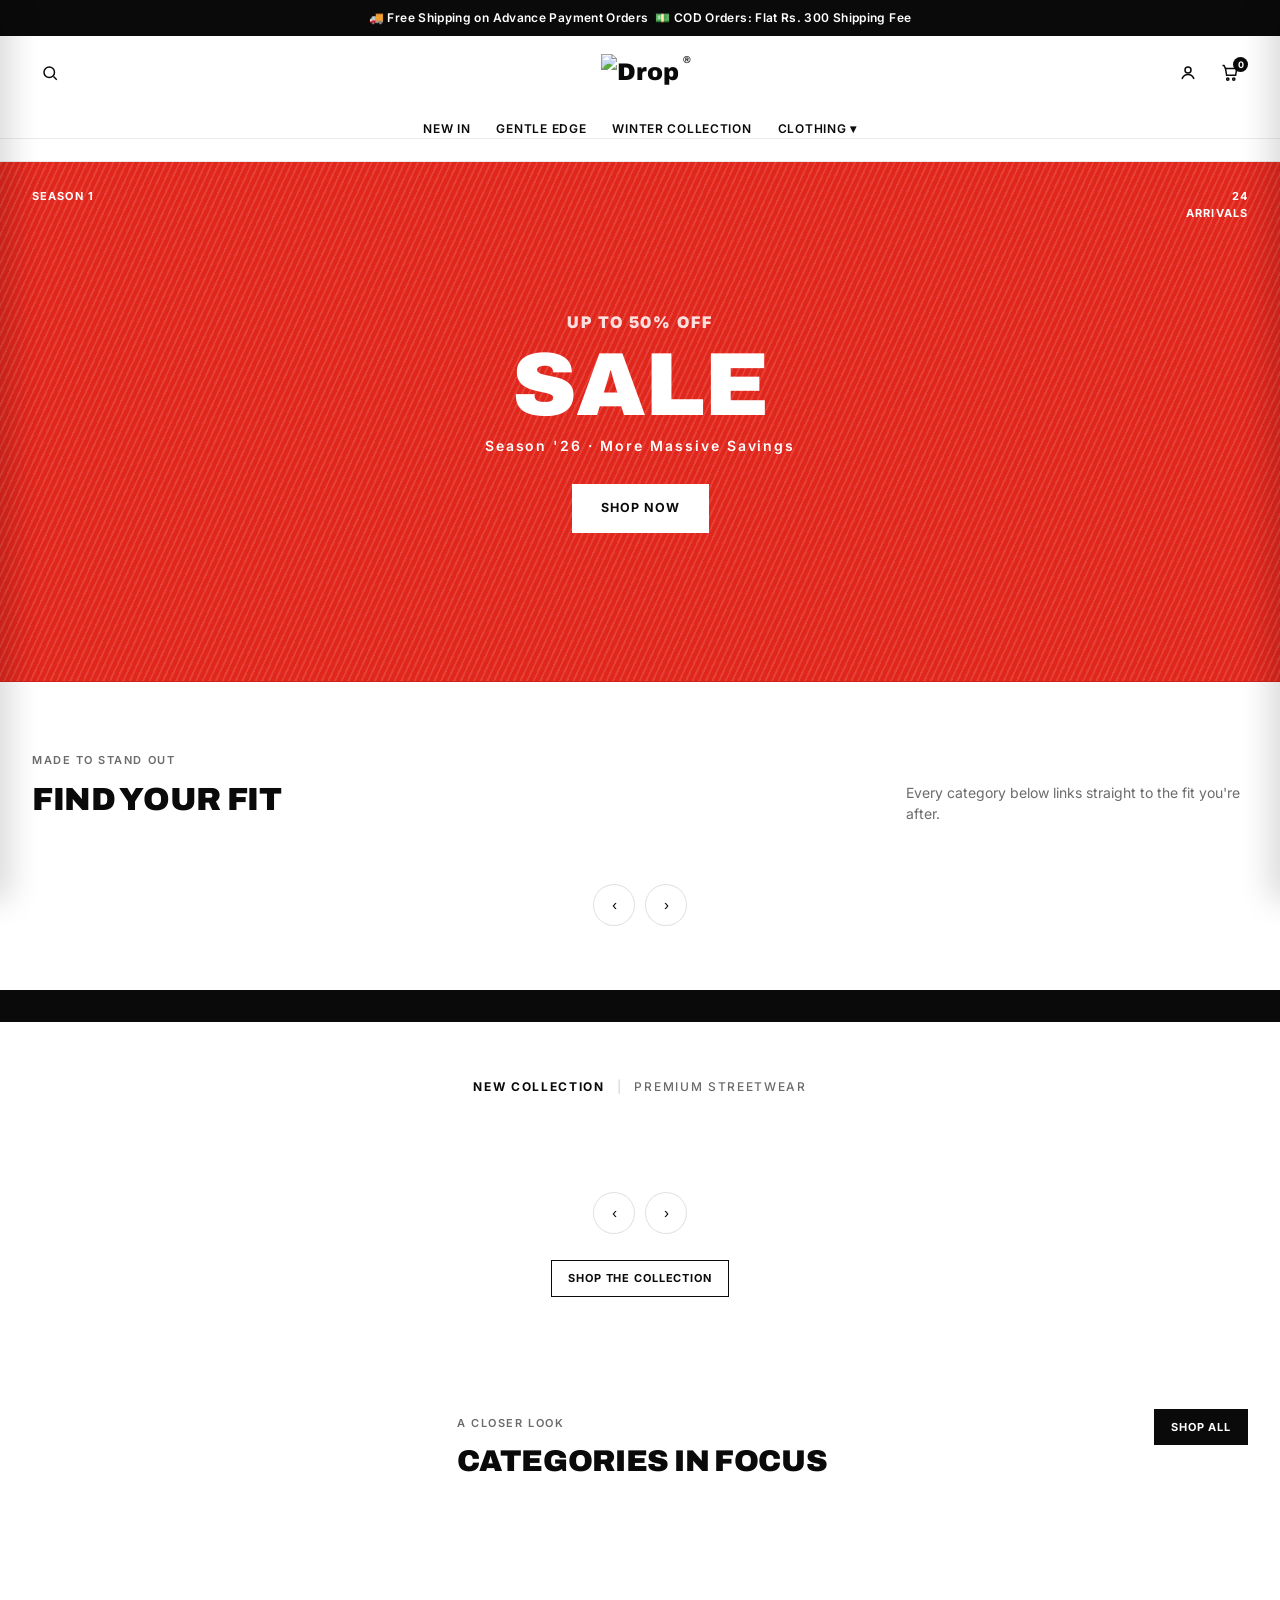
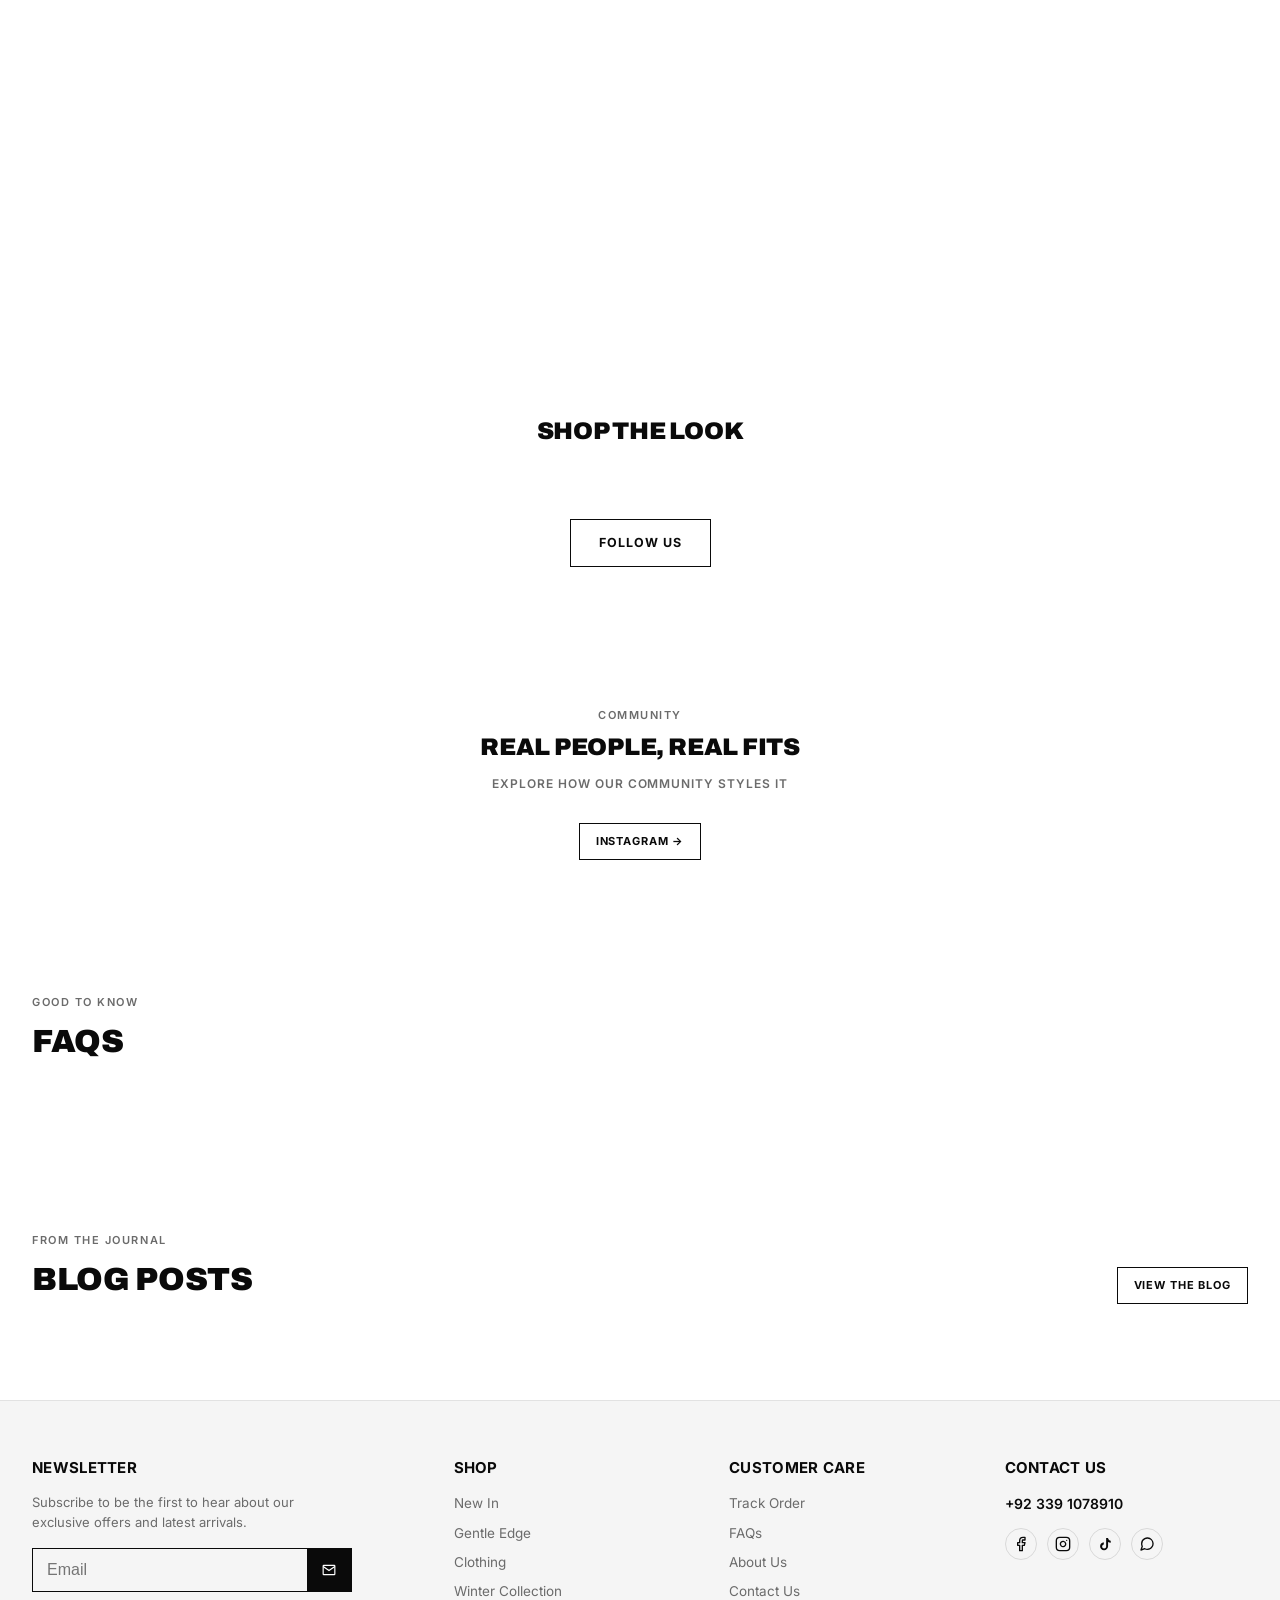
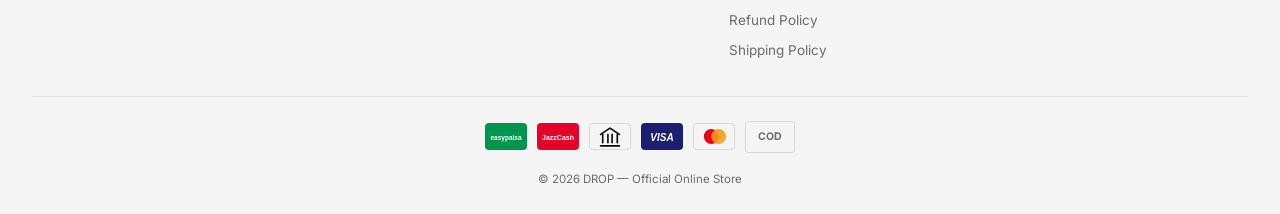
==== commit 9a345cdb: "Update index.html" ====
--- a/index.html
+++ b/index.html
@@ -222,7 +222,17 @@
 .product-grid{ display:grid; grid-template-columns:repeat(4, minmax(0,1fr)); gap:22px; }
 .card{ background:#fff; border:1px solid var(--line-soft); display:flex; flex-direction:column; position:relative; transition:transform .2s ease, box-shadow .2s ease; cursor:pointer; min-width:0; }
 .card:hover{ transform:translateY(-4px); box-shadow:0 14px 28px rgba(10,10,10,0.1); }
-.card .photo{ aspect-ratio:4/5; }
+.card .photo{
+  aspect-ratio:3/4;
+  width:100%;
+  overflow:hidden;
+}
+.card .photo img{
+  width:100%;
+  height:100%;
+  object-fit:cover;
+  display:block;
+}
 .card .tag{ position:absolute; top:10px; left:10px; z-index:2; }
 .card-body{ padding:16px 16px 18px; display:flex; flex-direction:column; gap:8px; flex:1; }
 .card-body .cat{ font-size:10.5px; font-weight:700; letter-spacing:.08em; text-transform:uppercase; color:var(--grey); }
@@ -584,6 +594,74 @@
   .mobile-tabbar{ display:none; } /* keep desktop exactly as it is today */
 }
 
+
+/* ============ HANGING RAIL ============ */
+.rail-section{ padding:56px 0 48px; text-align:center; overflow:hidden; }
+.rail-title{ font-size:12px; font-weight:700; letter-spacing:.14em; text-transform:uppercase; margin-bottom:34px; }
+.rail-title span:last-child{ color:var(--grey); font-weight:500; }
+.rail-title span:first-child::after{ content:"|"; margin:0 12px; color:var(--line); }
+.rail{ position:relative; display:flex; gap:28px; overflow-x:auto; padding:34px 40px 10px; scrollbar-width:none; touch-action:pan-x pan-y; cursor:grab; -webkit-overflow-scrolling:touch; }
+.hang{ perspective:900px; }
+.hang-swing{ transform-style:preserve-3d; }
+.rail-arrows{ display:flex; gap:10px; justify-content:center; margin-top:18px; }
+.rail::-webkit-scrollbar{ display:none; }
+.rail::before{ display:none; }
+.hang::before{ content:""; position:absolute; top:-4px; left:-14px; right:-14px; height:4px; background:linear-gradient(#bdbdbd,#8d8d8d); }
+.hang:first-child::before{ left:-40px; }
+.hang:last-child::before{ right:-40px; }
+.hang{ flex:0 0 250px; user-select:none; cursor:grab; position:relative; z-index:1; }
+.hang:active{ cursor:grabbing; }
+.hang-swing{ transform-origin:50% 0; will-change:transform; }
+.hang-hook{ display:block; width:2px; height:26px; background:#8d8d8d; margin:0 auto; }
+.hang img{
+  display:block;
+  width:100%;
+  aspect-ratio:3/4;
+  height:auto;
+  object-fit:contain;
+  object-position:50% 0;
+  pointer-events:none;
+  filter:drop-shadow(0 10px 10px rgba(0,0,0,.18));
+}
+.hang-ph{ aspect-ratio:3/4; display:flex; align-items:center; justify-content:center; opacity:.4; }
+.hang-ph svg{ width:50%; stroke:var(--ink); fill:none; stroke-width:1.4; }
+.hang-info{ margin-top:8px; }
+.hang-info h4{ font-family:var(--body); font-size:12.5px; font-weight:600; text-transform:none; letter-spacing:0; }
+.hang-info span{ font-size:12px; color:var(--grey); }
+@media (max-width:720px){
+  .hang{ flex:0 0 200px; }
+  .rail{ padding:34px 18px 10px; }
+  .hang:first-child::before{ left:-18px; }
+  .hang:last-child::before{ right:-18px; }
+  .card .photo{ aspect-ratio:3/4; }
+}
+
+/* ============ HANGING RAIL: static pieces + full viewer ============ */
+.rail{ cursor:auto; }
+.hang{ cursor:pointer; perspective:900px; }
+.hang-swing{ transform-origin:50% 0; transform-style:preserve-3d; }
+
+.hv{ position:fixed; inset:0; z-index:85; background:#ececec; display:flex; align-items:center; justify-content:center;
+     opacity:0; pointer-events:none; transition:opacity .35s ease; overflow-y:auto; }
+.hv.show{ opacity:1; pointer-events:auto; }
+.hv-stage{ display:flex; flex-direction:column; align-items:center; text-align:center; padding:0 24px; width:100%; perspective:1200px; }
+.hv-hook{ display:block; width:2px; height:60px; background:#6f6f6f; }
+.hv-art{ transform-origin:50% 0; display:flex; justify-content:center; }
+.hv-art img{ display:block; max-height:58vh; max-width:min(86vw,520px); object-fit:contain; filter:drop-shadow(0 18px 24px rgba(0,0,0,.2)); }
+.hv-art .hang-ph{ width:min(60vw,340px); }
+.hv-meta{ margin-top:22px; }
+.hv-count{ font-size:11px; letter-spacing:.14em; color:var(--grey); margin-bottom:8px; }
+.hv-meta h3{ font-size:22px; text-transform:none; letter-spacing:0; }
+.hv-sub{ font-size:12px; color:var(--grey); margin-top:4px; }
+.hv-price{ font-size:15px; font-weight:700; margin-top:8px; }
+.hv-tabs{ display:flex; gap:22px; justify-content:center; margin-top:16px; }
+.hv-tabs button{ background:none; border:0; font-size:12px; font-weight:700; letter-spacing:.06em; text-transform:uppercase;
+                 color:var(--grey); padding-bottom:4px; border-bottom:2px solid transparent; }
+.hv-tabs button.active{ color:var(--ink); border-color:var(--ink); }
+.hv-close{ position:fixed; top:18px; right:18px; width:42px; height:42px; border-radius:50%; background:#fff; border:1px solid var(--line); font-size:16px; z-index:2; }
+.hv-nav{ position:fixed; top:50%; transform:translateY(-50%); width:44px; height:44px; border-radius:50%; background:#fff; border:1px solid var(--line); font-size:20px; z-index:2; }
+.hv-nav.prev{ left:18px; } .hv-nav.next{ right:18px; }
+@media (max-width:720px){ .hv-nav{ top:40%; width:38px; height:38px; } .hv-nav.prev{ left:8px; } .hv-nav.next{ right:8px; } .hv-art img{ max-height:50vh; } }
 
 /* ============ VIEW SWITCHING (SPA-style page transitions) ============ */
 .view{ display:none; }
@@ -666,6 +744,16 @@
   </section>
 
   <div class="ticker" aria-hidden="true"><div class="ticker-track" id="tickerTrack"></div></div>
+
+  <section class="rail-section">
+    <div class="rail-title"><span>New Collection</span><span>Premium Streetwear</span></div>
+    <div class="rail" id="hangRail"></div>
+    <div class="rail-arrows">
+      <button class="scroll-arrow" id="railPrev" aria-label="Previous">‹</button>
+      <button class="scroll-arrow" id="railNext" aria-label="Next">›</button>
+    </div>
+    <a href="#clothing" class="btn btn-ghost btn-sm" data-view="clothing" style="margin-top:26px;">Shop the Collection</a>
+  </section>
 
   <section>
     <div class="wrap">
@@ -1276,6 +1364,27 @@
   </button>
 </nav>
 
+<div class="hv" id="hangViewer" aria-hidden="true">
+  <button class="hv-close" id="hvClose" aria-label="Close">✕</button>
+  <button class="hv-nav prev" id="hvPrev" aria-label="Previous">‹</button>
+  <button class="hv-nav next" id="hvNext" aria-label="Next">›</button>
+  <div class="hv-stage">
+    <span class="hv-hook"></span>
+    <div class="hv-art" id="hvArt"></div>
+    <div class="hv-meta">
+      <div class="hv-count" id="hvCount"></div>
+      <h3 id="hvName"></h3>
+      <div class="hv-sub" id="hvSub"></div>
+      <div class="hv-price" id="hvPrice"></div>
+      <div class="hv-tabs">
+        <button class="active" data-side="front">Front</button>
+        <button data-side="back">Back</button>
+      </div>
+      <button class="btn btn-primary btn-sm" id="hvDetails" style="margin-top:18px;">View details</button>
+    </div>
+  </div>
+</div>
+
 <div class="toast" id="toast"></div>
 
 <script src="https://cdn.jsdelivr.net/npm/@supabase/supabase-js@2"></script>
@@ -2286,7 +2395,10 @@
     minorFault: !!row.minor_fault,
     dateAdded: row.date_added || new Date().toISOString().slice(0,10),
     stock: row.stock || {},
-    sizeGuideImage: row.size_guide_image_url || ""
+    sizeGuideImage: row.size_guide_image_url || "",
+    cutout: row.cutout_url || "",
+    poseLeft: row.pose_left_url || "",
+    poseRight: row.pose_right_url || ""
   };
 });
 
@@ -2585,6 +2697,168 @@
 
   document.getElementById("tickerTrack").innerHTML = Array(9).fill('<span>NEW SEASON IS LIVE</span>').join("");
 
+  (function initHangRail(){
+    const rail = document.getElementById("hangRail");
+    const viewer = document.getElementById("hangViewer");
+    if(!rail || !viewer) return;
+    const hvArt = document.getElementById("hvArt");
+    let list = [], idx = 0, side = "front";
+
+    // Small turn + pendulum, fading out. Used on hover and when the viewer opens.
+    function wobble(target, dir, ry, rz){
+      cancelAnimationFrame(target._raf);
+      const t0 = performance.now();
+      (function frame(now){
+        const t = (now - t0) / 1000, decay = Math.exp(-3.2 * t);
+        target.style.transform = "rotateZ(" + (-dir * rz * decay * Math.sin(t * 9 + 0.6)) + "deg) rotateY(" + (dir * ry * decay * Math.sin(t * 9)) + "deg)";
+        if(decay > 0.02) target._raf = requestAnimationFrame(frame);
+        else target.style.transform = "";
+      })(t0);
+    }
+
+    function artFor(p, which){
+      const front = p.cutout || p.image;
+      const back = (p.images && p.images[1]) || "";
+      const src = which === "back" && back ? back : front;
+      return src ? '<img src="' + src + '" alt="' + p.name + '" draggable="false">'
+                 : '<div class="hang-ph">' + ICONS[p.icon] + '</div>';
+    }
+
+    window.renderHangRail = function(){
+      list = PRODUCTS.filter(function(p){ return p.newIn; });
+      if(list.length < 5) list = PRODUCTS.slice();
+      list = list.slice(0, 11);
+      list.unshift({
+        id:"test-drop-tee", name:"Drop. Tee — White", cat:"T-Shirts", price:2250,
+        icon:"tshirt", tone:"", sizes:["S","M","L","XL"],
+        image:"https://i.imgur.com/t1DnFzH.png", images:["https://i.imgur.com/t1DnFzH.png"],
+        poseLeft:"https://i.imgur.com/mEws3rZ.png", mirrorRight:true,
+        get images(){ return [this.image, "https://i.imgur.com/upEZeIh.png"]; },
+        _test:true
+      });
+      rail.innerHTML = list.map(function(p, i){
+        return '<div class="hang" data-i="' + i + '"><div class="hang-swing">' + '<span class="hang-hook"></span>' + artFor(p, "front") +
+               '<div class="hang-info"><h4>' + p.name + '</h4><span>' + fmt(p.faultPrice || p.price) + '</span></div></div></div>';
+      }).join("");
+            rail.querySelectorAll(".hang").forEach(function(el){
+        const img = el.querySelector("img");
+        if(!img) return;
+        const p = list[parseInt(el.dataset.i, 10)];
+        const front = img.getAttribute("src");
+        // preload so the swap is instant
+        [p.poseLeft, p.poseRight].forEach(function(u){ if(u){ const pre = new Image(); pre.src = u; } });
+
+        // Instant swap, like a blink. side: -1 left, 1 right, 0 front
+        function pose(side){
+          img.style.transition = "none";
+          const mirror = side > 0 && !p.poseRight && p.mirrorRight && p.poseLeft;
+          const src = side < 0 ? p.poseLeft : side > 0 ? (p.poseRight || (mirror ? p.poseLeft : "")) : "";
+          if(side === 0){ img.src = front; img.style.transform = ""; }
+          else if(src){ img.src = src; img.style.transform = mirror ? "scaleX(-1)" : ""; }
+          else { img.style.transform = "rotateY(" + (side * 62) + "deg)"; } // fallback if no pose photo
+        }
+        function sideOf(e){
+          const r = el.getBoundingClientRect();
+          return e.clientX < r.left + r.width / 2 ? -1 : 1;
+        }
+
+        el.addEventListener("pointerenter", function(e){ if(e.pointerType === "mouse") pose(sideOf(e)); });
+        el.addEventListener("pointermove",  function(e){ if(e.pointerType === "mouse") pose(sideOf(e)); });
+        el.addEventListener("pointerleave", function(e){ if(e.pointerType === "mouse") pose(0); });
+      });
+    };
+    window.renderHangRail();
+
+    /* ---------- Full-screen viewer ---------- */
+    function fill(){
+      const p = list[idx];
+      document.getElementById("hvCount").textContent = String(idx + 1).padStart(2, "0") + " / " + String(list.length).padStart(2, "0");
+      document.getElementById("hvName").textContent = p.name;
+      document.getElementById("hvSub").textContent = p.cat + (p.minorFault && p.faultNote ? " · " + p.faultNote : "");
+      document.getElementById("hvPrice").textContent = fmt(p.faultPrice || p.price);
+      const hasBack = !!(p.images && p.images[1]);
+      viewer.querySelector('[data-side="back"]').style.display = hasBack ? "" : "none";
+      viewer.querySelector(".hv-hook").style.display = p._test ? "none" : "";
+      document.getElementById("hvDetails").style.display = p._test ? "none" : "";
+      side = "front";
+      viewer.querySelectorAll(".hv-tabs button").forEach(function(b){ b.classList.toggle("active", b.dataset.side === "front"); });
+      hvArt.innerHTML = artFor(p, "front");
+    }
+
+    function openViewer(i, fromEl){
+      idx = i; fill();
+      viewer.classList.add("show");
+      viewer.setAttribute("aria-hidden", "false");
+      document.body.classList.add("scroll-lock");
+      const target = hvArt.firstElementChild;
+      const source = fromEl && fromEl.querySelector("img, .hang-ph");
+      if(target && source && target.animate){
+        const go = function(){
+          const a = source.getBoundingClientRect(), b = target.getBoundingClientRect();
+          if(!b.width) return;
+          const dx = (a.left + a.width / 2) - (b.left + b.width / 2);
+          const dy = (a.top + a.height / 2) - (b.top + b.height / 2);
+          const anim = target.animate(
+            [{ transform: "translate(" + dx + "px," + dy + "px) scale(" + (a.width / b.width) + ")" }, { transform: "none" }],
+            { duration: 600, easing: "cubic-bezier(.2,.8,.2,1)" }
+          );
+          anim.onfinish = function(){ wobble(hvArt, 1, 14, 3); };
+        };
+        if(target.decode) target.decode().then(go, go); else go();
+      }
+    }
+
+    function closeViewer(){
+      viewer.classList.remove("show");
+      viewer.setAttribute("aria-hidden", "true");
+      document.body.classList.remove("scroll-lock");
+    }
+
+    // Turn the piece around, swap the picture halfway
+    function flipTo(swapFn){
+      if(!hvArt.animate){ swapFn(); return; }
+      hvArt.animate([{ transform: "rotateY(0deg)" }, { transform: "rotateY(90deg)" }], { duration: 180, easing: "ease-in" })
+        .onfinish = function(){
+          swapFn();
+          hvArt.animate([{ transform: "rotateY(-90deg)" }, { transform: "rotateY(0deg)" }], { duration: 220, easing: "ease-out" });
+        };
+    }
+
+    rail.addEventListener("click", function(e){
+      const el = e.target.closest(".hang");
+      if(el) openViewer(parseInt(el.dataset.i, 10), el);
+    });
+    document.getElementById("hvClose").addEventListener("click", closeViewer);
+    viewer.addEventListener("click", function(e){ if(e.target === viewer || e.target.classList.contains("hv-stage")) closeViewer(); });
+    window.addEventListener("keydown", function(e){
+      if(!viewer.classList.contains("show")) return;
+      if(e.key === "Escape") closeViewer();
+      if(e.key === "ArrowRight") document.getElementById("hvNext").click();
+      if(e.key === "ArrowLeft") document.getElementById("hvPrev").click();
+    });
+    function step(d){ flipTo(function(){ idx = (idx + d + list.length) % list.length; fill(); }); }
+    document.getElementById("hvPrev").addEventListener("click", function(){ step(-1); });
+    document.getElementById("hvNext").addEventListener("click", function(){ step(1); });
+    viewer.querySelectorAll(".hv-tabs button").forEach(function(b){
+      b.addEventListener("click", function(){
+        if(b.dataset.side === side) return;
+        flipTo(function(){
+          side = b.dataset.side;
+          hvArt.innerHTML = artFor(list[idx], side);
+          viewer.querySelectorAll(".hv-tabs button").forEach(function(x){ x.classList.toggle("active", x === b); });
+        });
+      });
+    });
+    document.getElementById("hvDetails").addEventListener("click", function(){
+      const pid = list[idx].id;
+      closeViewer();
+      if(window.openProductDetail) window.openProductDetail(pid);
+    });
+
+    document.getElementById("railPrev").addEventListener("click", function(){ rail.scrollBy({ left:-420, behavior:"smooth" }); });
+    document.getElementById("railNext").addEventListener("click", function(){ rail.scrollBy({ left:420, behavior:"smooth" }); });
+  })();
+
   (function initFocus(){
     const tabsEl = document.getElementById("focusTabs");
     const heroEl = document.getElementById("focusHero");
@@ -2673,7 +2947,13 @@
       if(hero.image_url){
         document.head.insertAdjacentHTML("beforeend", "<style>.sale-banner.has-img::before{display:none}</style>");
         el.classList.add("has-img");
-        el.style.background = "linear-gradient(rgba(0,0,0,.25),rgba(0,0,0,.25)),url('"+hero.image_url+"') center/cover no-repeat";
+        const imageOnly = !hero.title_text && !hero.eyebrow_text && !hero.subtitle_text && !hero.cta_label;
+if(imageOnly){
+  el.style.cssText = "display:block;min-height:0;padding:0;background:none;";
+  el.innerHTML = '<a href="#clothing" data-view="clothing" style="display:block;"><img src="'+hero.image_url+'" alt="Sale" style="width:100%;height:auto;display:block;"></a>';
+} else {
+  el.style.background = "linear-gradient(rgba(0,0,0,.25),rgba(0,0,0,.25)),url('"+hero.image_url+"') center/cover no-repeat";
+}
       }
       const eb = el.querySelector(".eyebrow"), h1 = el.querySelector("h1"), sub = el.querySelector(".sub"), btn = el.querySelector(".btn");
       if(eb) eb.textContent = hero.eyebrow_text || "";
@@ -2826,6 +3106,7 @@
     if(window.collectionPages.winter) window.collectionPages.winter.setProducts(PRODUCTS.filter(function(p){ return p.winter; }));
     if(window.collectionPages.clothing) window.collectionPages.clothing.setProducts(PRODUCTS);
 
+    if(window.renderHangRail) window.renderHangRail();
     const arrivalsEl = document.getElementById("arrivalsCount");
     if(arrivalsEl) arrivalsEl.innerHTML = "NEW Arrivals";
 
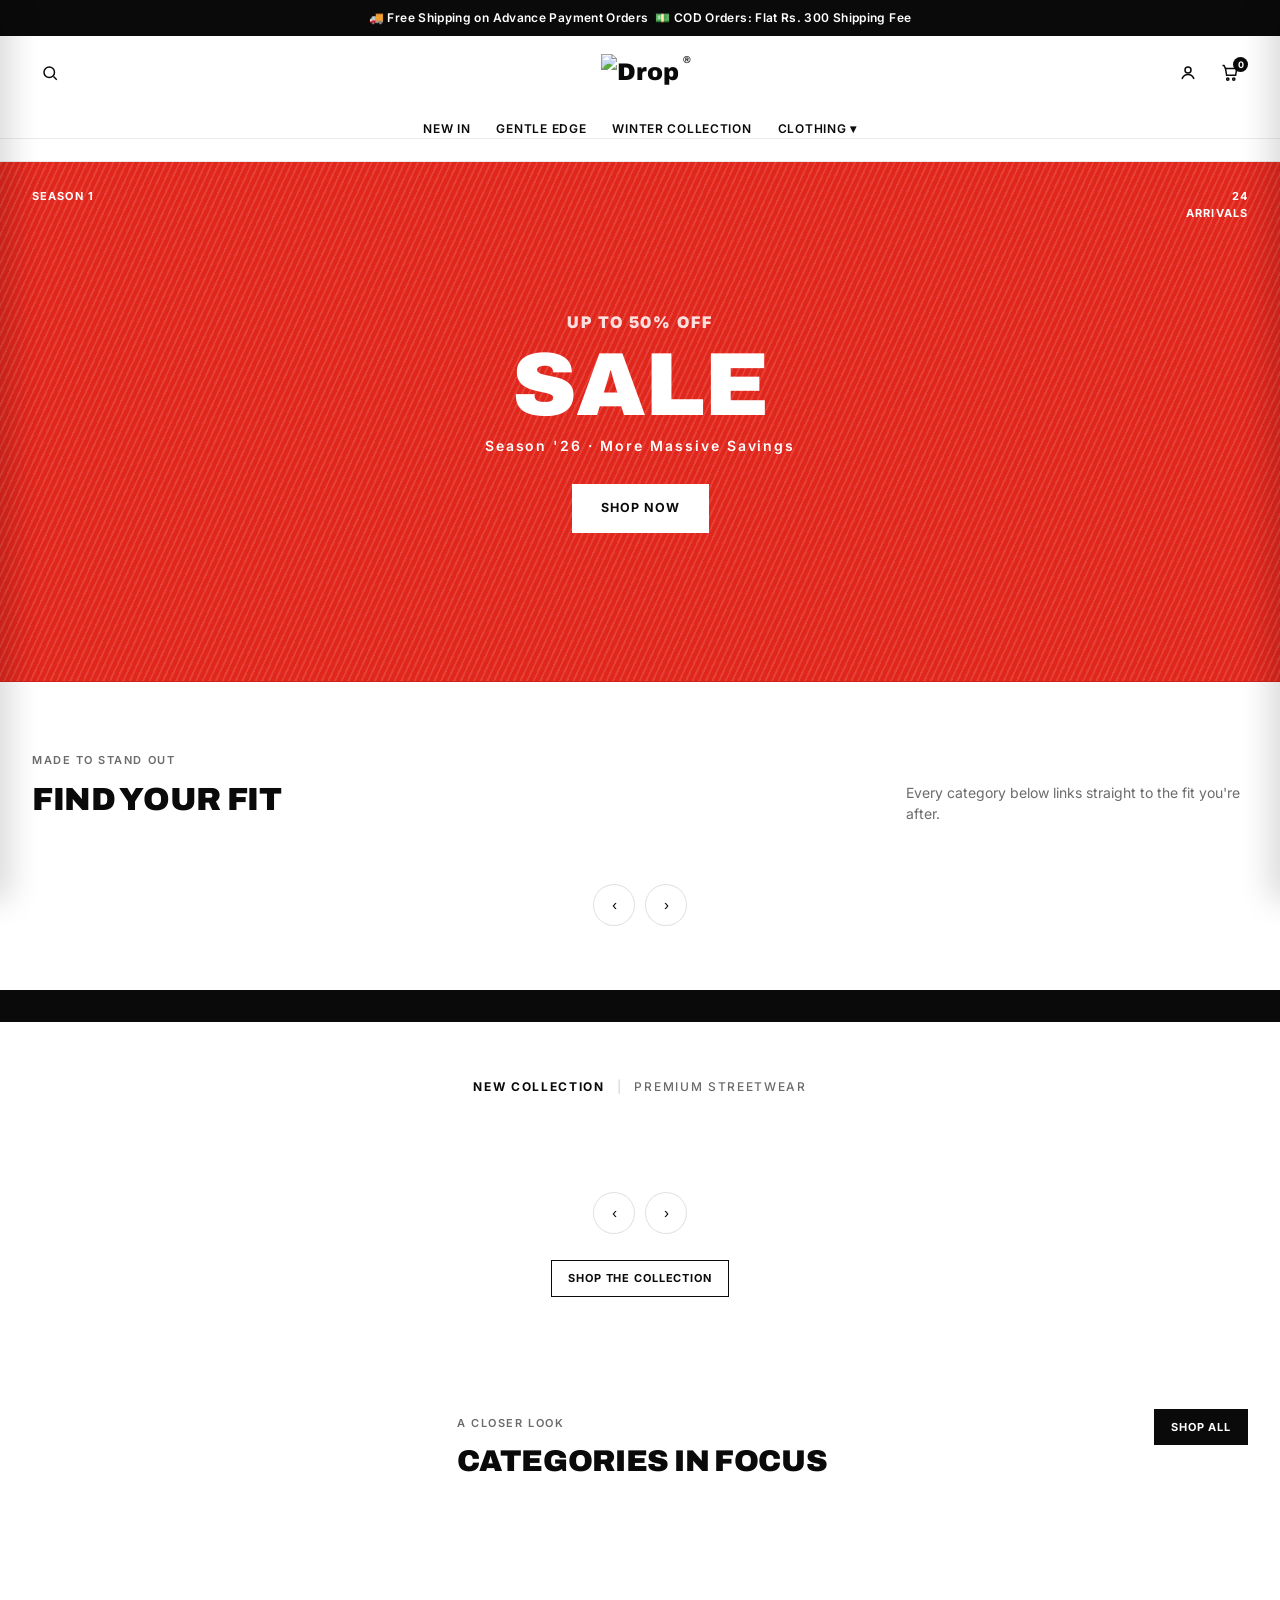
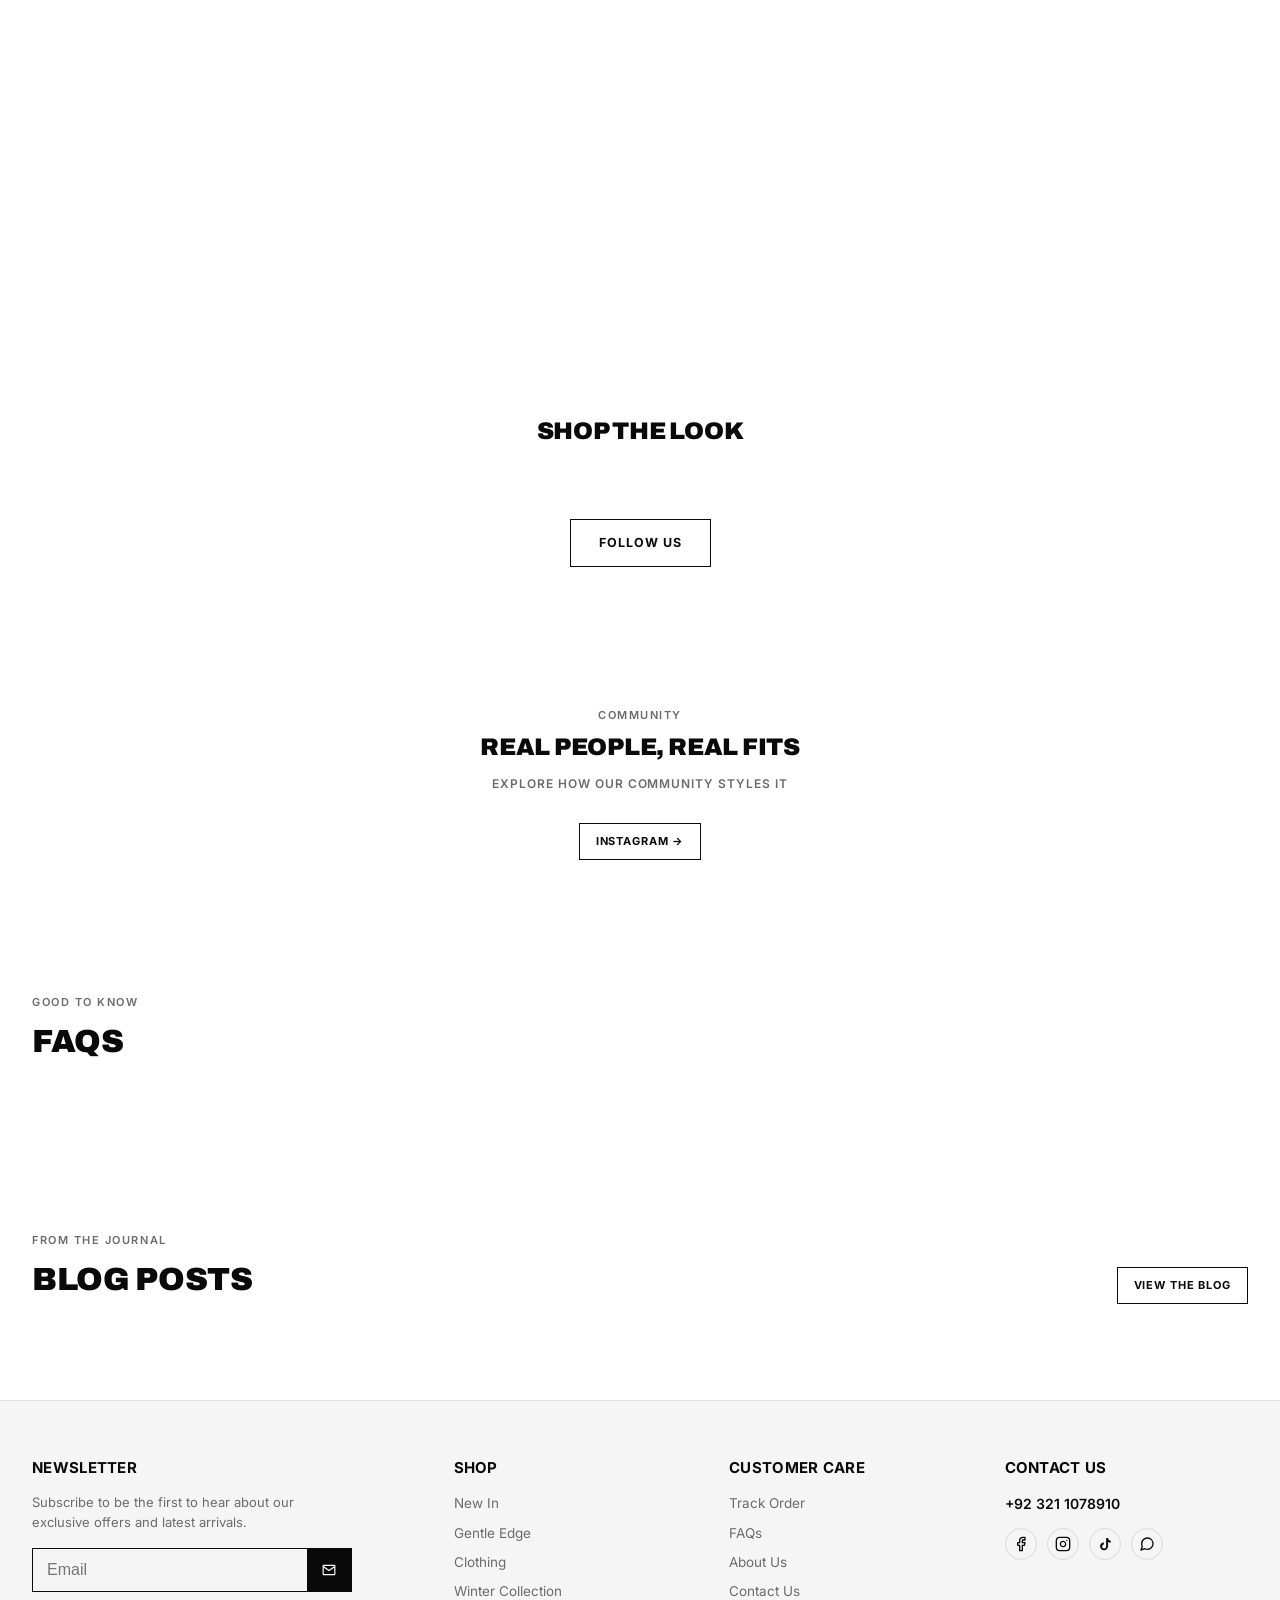
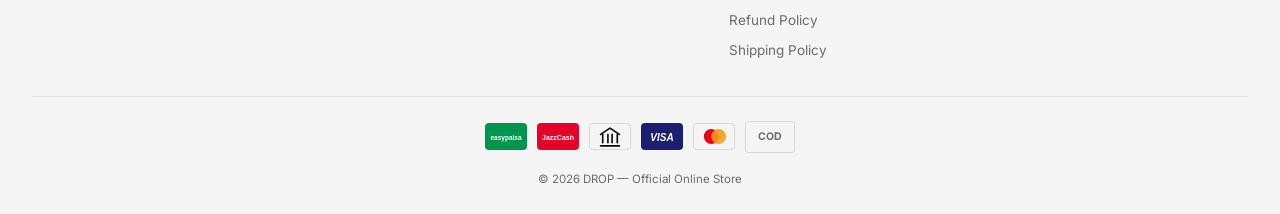
==== commit a7a88d09: "Update index.html" ====
--- a/index.html
+++ b/index.html
@@ -609,7 +609,7 @@
 .hang::before{ content:""; position:absolute; top:-4px; left:-14px; right:-14px; height:4px; background:linear-gradient(#bdbdbd,#8d8d8d); }
 .hang:first-child::before{ left:-40px; }
 .hang:last-child::before{ right:-40px; }
-.hang{ flex:0 0 250px; user-select:none; cursor:grab; position:relative; z-index:1; }
+.hang{ flex:0 0 340px; user-select:none; cursor:grab; position:relative; z-index:1; }
 .hang:active{ cursor:grabbing; }
 .hang-swing{ transform-origin:50% 0; will-change:transform; }
 .hang-hook{ display:block; width:2px; height:26px; background:#8d8d8d; margin:0 auto; }
@@ -624,12 +624,14 @@
   filter:drop-shadow(0 10px 10px rgba(0,0,0,.18));
 }
 .hang-ph{ aspect-ratio:3/4; display:flex; align-items:center; justify-content:center; opacity:.4; }
+.hang img.photo-fill{ object-fit:cover; object-position:50% 0; filter:none; box-shadow:0 10px 18px rgba(0,0,0,.18); }
+.hang img.cut{ object-fit:contain; object-position:50% 0; }
 .hang-ph svg{ width:50%; stroke:var(--ink); fill:none; stroke-width:1.4; }
 .hang-info{ margin-top:8px; }
 .hang-info h4{ font-family:var(--body); font-size:12.5px; font-weight:600; text-transform:none; letter-spacing:0; }
 .hang-info span{ font-size:12px; color:var(--grey); }
 @media (max-width:720px){
-  .hang{ flex:0 0 200px; }
+  .hang{ flex:0 0 260px; }
   .rail{ padding:34px 18px 10px; }
   .hang:first-child::before{ left:-18px; }
   .hang:last-child::before{ right:-18px; }
@@ -996,7 +998,7 @@
     <div class="wrap prose">
       <p><strong>Exchange Policy</strong></p>
       <p>All products purchased from dropcrew.co can be exchanged within 7 days of purchase only if the item is faulty, damaged, or defective at the time of delivery, or does not match the original specifications of the product you actually purchased.</p>
-      <p>You must notify us within 3 days of delivery by writing to contact us @dropcrew.co, or by calling or WhatsApp at +92 339 1078910, if you want to raise a dispute. We look at each dispute case-by-case and try to be fair to both parties.</p>
+      <p>You must notify us within 3 days of delivery by writing to contact us @dropcrew.co, or by calling or WhatsApp at +92 321 1078910, if you want to raise a dispute. We look at each dispute case-by-case and try to be fair to both parties.</p>
       <p>A replacement will be sent if a defective, faulty, or damaged item is shipped, domestically or internationally. You'll need to email photographic evidence of the defective item within 14 days of purchase before any claim can be processed.</p>
       <p>There are scenarios where we can't support returns or exchanges, including but not limited to: the request is made outside the specified time frame, the product is damaged from use, or the product has been tampered with. No replacement policy applies to any graphic or pop-art products.</p>
       <p><strong>Refund Policy</strong></p>
@@ -1041,7 +1043,7 @@
       <p><strong>Store Location</strong><br>Drop Clothing Store, Shop 34–35, First Floor, City Tower, Chungi No 9, Multan</p>
       <p><strong>Store Timing</strong><br>Monday to Sunday: 11 AM – 10 PM</p>
       <p><strong>Office Timing</strong><br>Monday – Saturday: 11 AM – 7 PM (closed Sundays and public holidays)</p>
-      <p>For more information, contact us or WhatsApp us at <a href="https://wa.me/923391078910" target="_blank" rel="noopener" style="text-decoration:underline;">+92 339 1078910</a>.</p>
+      <p>For more information, contact us or WhatsApp us at <a href="https://wa.me/923391078910" target="_blank" rel="noopener" style="text-decoration:underline;">+92 321 1078910</a>.</p>
       <p>Note: if your order is over Rs.15,000, a 10% advance payment is required.</p>
     </div>
   </section>
@@ -1190,7 +1192,7 @@
       </div>
       <div>
         <h6>Contact Us</h6>
-        <a class="contact-phone" href="#" data-phone>+92 339 1078910</a>
+        <a class="contact-phone" href="#" data-phone>+92 321 1078910</a>
         <div class="social-row">
           <a class="social-chip" href="#" aria-label="Facebook">
             <svg viewBox="0 0 24 24" fill="none" stroke="currentColor" stroke-width="2" stroke-linecap="round" stroke-linejoin="round"><path d="M18 2h-3a5 5 0 0 0-5 5v3H7v4h3v8h4v-8h3l1-4h-4V7a1 1 0 0 1 1-1h3z"/></svg>
@@ -1436,7 +1438,7 @@
     { id:"p13", name:"Motion Wide Trouser", cat:"Trousers", price:4550, faultPrice:2730, icon:"trouser", tone:"", sizes:["30","32","34","36"], minorFault:true, faultNote:"Slight discoloration on back pocket", dateAdded:"2026-06-10" },
     { id:"p14", name:"Creative Stripe Polo", cat:"Polos", price:3200, faultPrice:1920, icon:"polo", tone:"", sizes:["S","M","L","XL"], minorFault:true, faultNote:"Minor stitching flaw on collar", dateAdded:"2026-05-15" }
   ];
-  const CATEGORIES = ["Premium Drop","T-Shirts","Jerseys","Trousers","Polos","Pants","Women","Shoes"];
+  const CATEGORIES = ["Premium Drop","T-Shirts","Jerseys","Trousers","Polos","Pants","Women","Shoes","Winter Collection"];
   const byId = function(id){ return PRODUCTS.find(function(p){ return p.id === id; }); };
   const fmt = function(n){ return "Rs." + n.toLocaleString("en-PK") + ".00"; };
 
@@ -2674,6 +2676,7 @@
 
   /* ============ QUICKLINKS: category click scrolls straight into Clothing, filtered ============ */
   window.goToClothing = function(cat){
+    if(cat === "Winter Collection"){ showView("winter-collection"); return; }
     showView("clothing");
     if(window.collectionPages.clothing) window.collectionPages.clothing.setCategory(cat || "All");
   };
@@ -2683,8 +2686,8 @@
 
   (function initCatScroll(){
     const el = document.getElementById("catScroll");
-    el.innerHTML = CATEGORIES.map(function(c){
-      const sample = PRODUCTS.find(function(p){ return p.cat === c; });
+    el.innerHTML = ["Winter Collection"].concat(CATEGORIES.filter(function(c){ return c !== "Winter Collection"; })).map(function(c){
+      const sample = PRODUCTS.find(function(p){ return p.cat === c || (c === "Winter Collection" && p.winter); });
       return '<a class="cat-card" href="#clothing" data-cat="'+c+'">'+photoHTML(sample)+'<h4>'+c+'</h4></a>';
     }).join("");
     el.addEventListener("click", function(e){
@@ -2720,7 +2723,7 @@
       const front = p.cutout || p.image;
       const back = (p.images && p.images[1]) || "";
       const src = which === "back" && back ? back : front;
-      return src ? '<img src="' + src + '" alt="' + p.name + '" draggable="false">'
+      return src ? '<img class="' + ((p.cutout || p._test) ? 'cut' : 'photo-fill') + '" src="' + src + '" alt="' + p.name + '" draggable="false">'
                  : '<div class="hang-ph">' + ICONS[p.icon] + '</div>';
     }
 
@@ -3091,7 +3094,7 @@
 
   window.initCollectionPage({
     registryId: "winter",
-    products: PRODUCTS.filter(function(p){ return p.winter; }),
+    products: PRODUCTS.filter(function(p){ return p.winter || p.cat === "Winter Collection"; }),
     gridEl: document.getElementById("winterGrid"),
     countEl: document.getElementById("winterCount"),
     sortEl: document.getElementById("winterSort"),
@@ -3103,7 +3106,7 @@
   window.refreshStorefrontData = function(){
     if(window.collectionPages.newin) window.collectionPages.newin.setProducts(PRODUCTS.filter(function(p){ return p.newIn; }));
     if(window.collectionPages.gentleedge) window.collectionPages.gentleedge.setProducts(PRODUCTS.filter(function(p){ return p.gentleEdge; }));
-    if(window.collectionPages.winter) window.collectionPages.winter.setProducts(PRODUCTS.filter(function(p){ return p.winter; }));
+    if(window.collectionPages.winter) window.collectionPages.winter.setProducts(PRODUCTS.filter(function(p){ return p.winter || p.cat === "Winter Collection"; }));
     if(window.collectionPages.clothing) window.collectionPages.clothing.setProducts(PRODUCTS);
 
     if(window.renderHangRail) window.renderHangRail();
